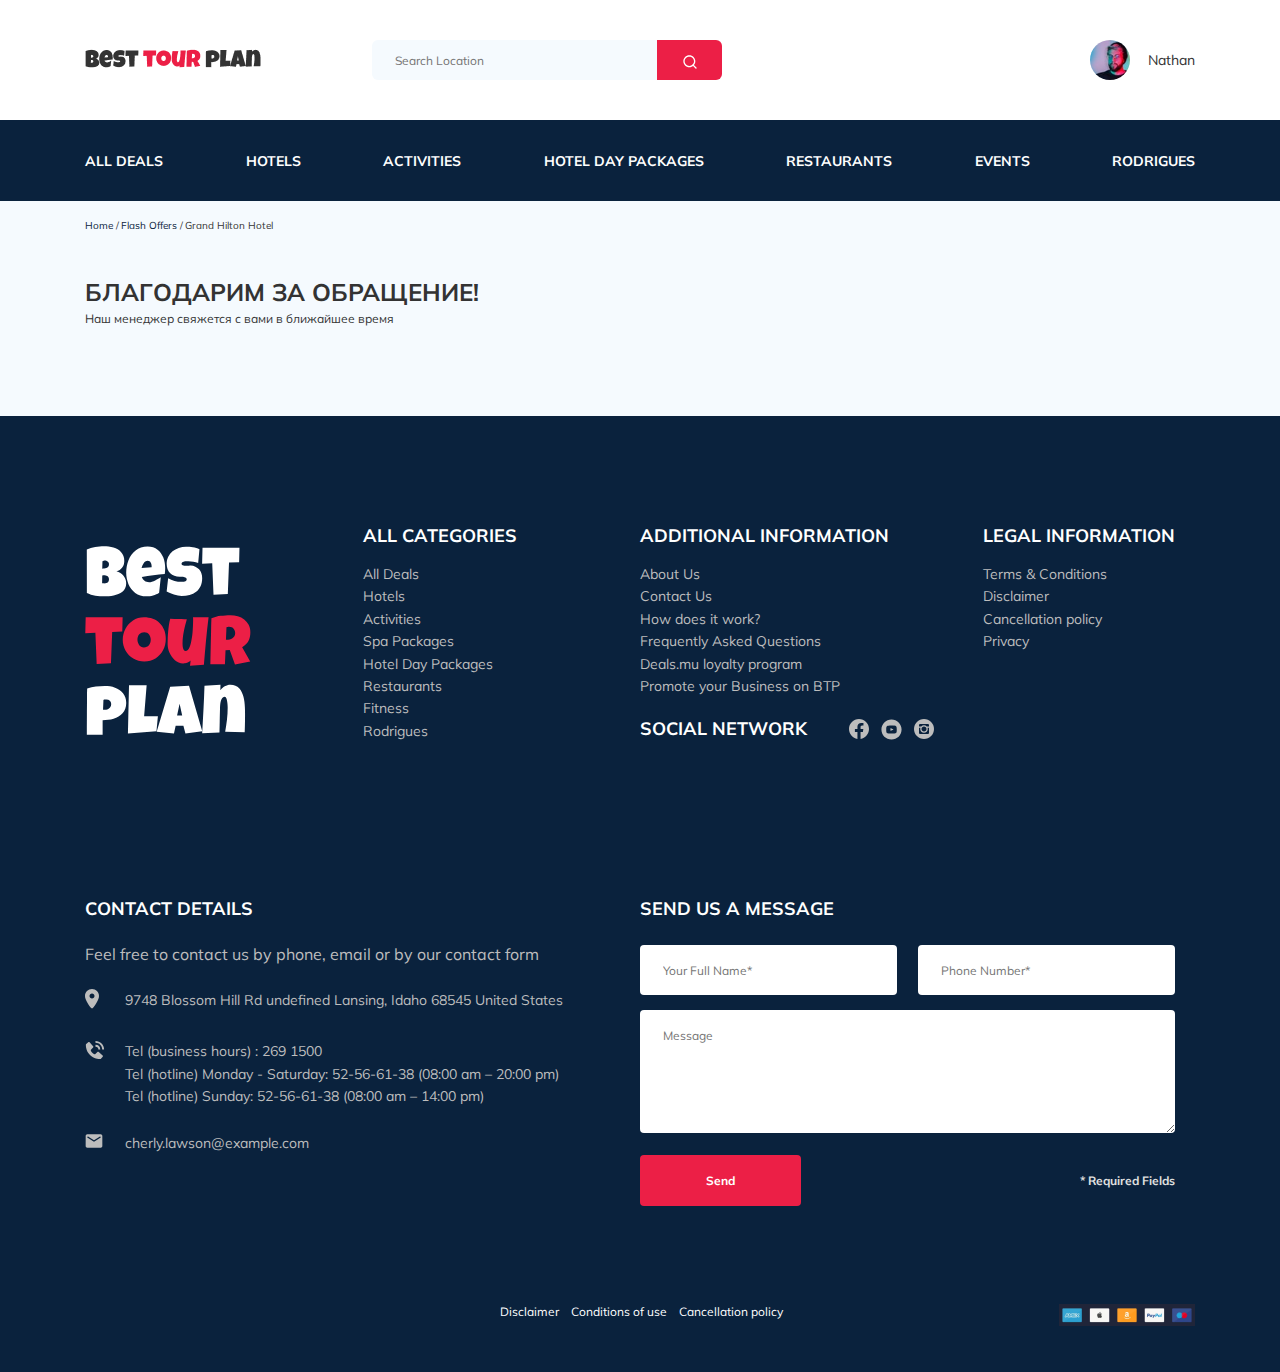
==== thanks.html @ 8c596fab "create: add phpmailer footer" ====
<!DOCTYPE html>
<html lang="en">
  <head>
    <meta charset="UTF-8" />
    <meta http-equiv="X-UA-Compatible" content="IE=edge" />
    <meta name="viewport" content="width=device-width, initial-scale=1.0" />
    <link rel="preconnect" href="https://fonts.googleapis.com" />
    <link rel="preconnect" href="https://fonts.gstatic.com" crossorigin />
    <link
      href="https://fonts.googleapis.com/css2?family=Luckiest+Guy&family=Mulish:wght@300;400;600;700&family=Nunito:wght@400;600;800&display=swap"
      rel="stylesheet"
    />
    <link rel="stylesheet" href="css/style.css" />
    <link rel="stylesheet" href="css/swiper-bundle.min.css" />

    <title>Best Tour Plan - Hotel Booking</title>
  </head>
  <body>
    <header class="navbar navbar--mobile--fixed">
      <div class="container">
        <div class="navbar-top">
          <a href="#" class="logo">
            <img src="img/logo.png" alt="Logo: Best Tour Plan" class="logo__image" />
          </a>

          <form action="#" class="search navbar__search navbar__search--mobile--hidden">
            <input type="text" class="search__input" placeholder="Search Location" />
            <button class="search__button">
              <img src="img/search.svg" alt="Icon: search" />
            </button>
          </form>
          <!-- /.search -->
          <a href="#" class="user navbar__user navbar__user--mobile--hidden">
            <img src="img/user.jpg" alt="User avatar" class="user__avatar" />
            <span class="user__name">Nathan</span>
          </a>
          <!-- /.user -->
          <button class="menu-button navbar-top__menu-button">
            <span class="menu-button__line"></span>
            <span class="menu-button__line"></span>
            <span class="menu-button__line"></span>
          </button>
        </div>
        <!-- /.navbar-top -->
      </div>
      <!-- /.container -->
      <nav class="navbar-bottom">
        <div class="container">
          <ul class="navbar__menu">
            <li class="navbar__menu-item navbar__menu-item--user navbar__menu-item--mobile--visible">
              <a href="#" class="user navbar__user navbar__user--mobile--visible">
                <img src="img/user.jpg" alt="User avatar" class="user__avatar" />
                <span class="user__name">Nathan</span>
              </a>
            </li>
            <!-- /.user -->
            <li class="navbar__menu-item navbar__menu-item--search navbar__menu-item--mobile--visible">
              <form action="#" class="search navbar__search navbar__search--mobile--visible">
                <input type="text" class="search__input" placeholder="Search Location" />
                <button class="search__button">
                  <img src="img/search.svg" alt="Icon: search" />
                </button>
              </form>
            </li>
            <!-- /.search -->
            <li class="navbar__menu-item">
              <a href="#" class="navbar__menu-link">All Deals</a>
            </li>
            <li class="navbar__menu-item">
              <a href="#" class="navbar__menu-link">Hotels</a>
            </li>
            <li class="navbar__menu-item">
              <a href="#" class="navbar__menu-link">Activities</a>
            </li>
            <li class="navbar__menu-item">
              <a href="#" class="navbar__menu-link">Hotel Day Packages</a>
            </li>
            <li class="navbar__menu-item">
              <a href="#" class="navbar__menu-link">Restaurants</a>
            </li>
            <li class="navbar__menu-item">
              <a href="#" class="navbar__menu-link">Events</a>
            </li>
            <li class="navbar__menu-item">
              <a href="#" class="navbar__menu-link">Rodrigues</a>
            </li>
          </ul>
          <!-- /.navbar__menu -->
        </div>
        <!-- /.container -->
      </nav>
      <!-- /.navbar-bottom -->
    </header>
    <!-- /.navbar -->
    <nav class="breadcrumb">
      <div class="container">
        <ul class="breadcrumb__list">
          <li class="breadcrumb__list-item">
            <a class="breadcrumb__list-link" href="#">Home</a>
          </li>
          <li class="breadcrumb__list-item">
            <a class="breadcrumb__list-link" href="#">Flash Offers</a>
          </li>
          <li class="breadcrumb__list-item">Grand Hilton Hotel</li>
        </ul>
        <!-- /.breadcrumbs__list -->
      </div>
      <!-- /.container -->
    </nav>
    <!-- /.breadcrumbs -->
    <section class="hotel">
      <div class="container">
        <div class="hotel-info">
          <div class="hotel-info__text">
            <div class="hotel-wrapper">
              <h1 class="hotel-name hotel-info__name">Благодарим за обращение!</h1>
            </div>
            <p class="hotel-description">Наш менеджер свяжется с вами в ближайшее время</p>
          </div>
          <!-- /.hotel-info__text -->
        </div>
        <!-- /.hotel-info -->
      </div>
      <!-- /.container -->
    </section>
    <!-- /.hotel -->
    <div class="footer">
      <div class="container">
        <div class="footer-wrapper">
          <img src="img/logo.svg" alt="Logo: Best Tour Plan" class="logo footer__logo" />
          <div class="footer__list footer__categories">
            <h3 class="footer__title">All categories</h3>
            <ul class="footer__ul">
              <li class="footer__item">
                <a href="#" class="footer__link">All Deals </a>
              </li>
              <li class="footer__item">
                <a href="#" class="footer__link">Hotels</a>
              </li>
              <li class="footer__item">
                <a href="#" class="footer__link">Activities</a>
              </li>
              <li class="footer__item">
                <a href="#" class="footer__link">Spa Packages </a>
              </li>
              <li class="footer__item">
                <a href="#" class="footer__link">Hotel Day Packages </a>
              </li>
              <li class="footer__item">
                <a href="#" class="footer__link">Restaurants</a>
              </li>
              <li class="footer__item">
                <a href="#" class="footer__link">Fitness</a>
              </li>
              <li class="footer__item">
                <a href="#" class="footer__link">Rodrigues</a>
              </li>
            </ul>
          </div>
          <!-- /.footer-list -->
          <div class="footer__list footer__additional">
            <h3 class="footer__title">Additional information</h3>
            <ul class="footer__ul">
              <li class="footer__item">
                <a href="#" class="footer__link">About Us </a>
              </li>
              <li class="footer__item">
                <a href="#" class="footer__link">Contact Us </a>
              </li>
              <li class="footer__item">
                <a href="#" class="footer__link">How does it work? </a>
              </li>
              <li class="footer__item">
                <a href="#" class="footer__link">Frequently Asked Questions </a>
              </li>
              <li class="footer__item">
                <a href="#" class="footer__link">Deals.mu loyalty program </a>
              </li>
              <li class="footer__item">
                <a href="#" class="footer__link">Promote your Business on BTP</a>
              </li>
            </ul>
          </div>
          <!-- /.footer-list -->
          <div class="footer__social-network">
            <h3 class="footer__title footer__title--social">Social Network</h3>
            <div class="footer__social-links">
              <a href="#" class="footer__link">
                <img src="img/fb.svg" alt="Icon: Facebook" />
              </a>
              <a href="#" class="footer__link">
                <img src="img/yt.svg" alt="Icon: Youtube" />
              </a>
              <a href="#" class="footer__link">
                <img src="img/inst.svg" alt="Icon: Instagram" />
              </a>
            </div>
            <!-- /.footer__social-links -->
          </div>
          <!-- /.footer__social-network -->
          <div class="footer__list footer__legal">
            <h3 class="footer__title">Legal information</h3>
            <ul class="footer__ul">
              <li class="footer__item">
                <a href="#" class="footer__link">Terms & Conditions </a>
              </li>
              <li class="footer__item">
                <a href="#" class="footer__link">Disclaimer </a>
              </li>
              <li class="footer__item">
                <a href="#" class="footer__link">Cancellation policy </a>
              </li>
              <li class="footer__item">
                <a href="#" class="footer__link">Privacy </a>
              </li>
            </ul>
          </div>
          <!-- /.footer-list -->
          <div class="footer__contact-details">
            <h3 class="footer__title footer__title--contact">Contact Details</h3>
            <p class="footer__text">Feel free to contact us by phone, email or by our contact form</p>
            <ul class="footer__ul">
              <li class="footer__item footer__item--contact">
                <div class="footer__icon-wrapper"><img class="footer__icon" src="img/gps.svg" alt="Icon: Map" /></div>
                9748 Blossom Hill Rd undefined Lansing, Idaho 68545 United States
              </li>
              <li class="footer__item footer__item--contact">
                <div class="footer__icon-wrapper">
                  <img class="footer__icon" src="img/phone.svg" alt="Icon: Phone-call" />
                </div>
                Tel (business hours) : 269 1500
                <br />
                Tel (hotline) Monday - Saturday: 52-56-61-38 (08:00 am – 20:00 pm) <br />
                Tel (hotline) Sunday: 52-56-61-38 (08:00 am – 14:00 pm)
              </li>
              <li class="footer__item footer__item--contact">
                <div class="footer__icon-wrapper"><img class="footer__icon" src="img/mail.svg" alt="Icon: Mail" /></div>
                cherly.lawson@example.com
              </li>
            </ul>
          </div>
          <!-- /.footer__contact-details -->
          <div class="footer__form">
            <h3 class="footer__title footer__title--form">Send us a message</h3>
            <form action="send.php" class="footer__form" method="post">
              <input type="text" class="footer__input" placeholder="Your Full Name*" name="name" />
              <input type="text" class="footer__input" placeholder="Phone Number*" name="phone" />
              <textarea class="footer__message" placeholder="Message" name="message"></textarea>
              <div class="footer__form-bottom">
                <button class="footer__button">Send</button>
                <span class="footer__info">* Required Fields</span>
              </div>
            </form>
          </div>
          <!-- /.footer-form -->
          <div class="footer__bottom">
            <ul class="footer__bottom-list">
              <li class="footer__bottom-item">
                <a href="#" class="footer__link">Disclaimer</a>
              </li>
              <li class="footer__bottom-item">
                <a href="#" class="footer__link">Conditions of use</a>
              </li>
              <li class="footer__bottom-item">
                <a href="#" class="footer__link">Cancellation policy</a>
              </li>
            </ul>
            <img src="img/payment.png" alt="Image: payment" class="footer__bottom-payment" />
          </div>
          <!-- /.footer-bottom -->
        </div>
        <!-- /.footer-wrapper -->
      </div>
      <!-- /.container -->
    </div>
    <!-- /.footer -->
    <script src="https://ajax.googleapis.com/ajax/libs/jquery/1.11.0/jquery.min.js"></script>
    <script src="js/parallax.min.js"></script>
    <script src="https://api-maps.yandex.ru/2.1/?apikey=4f8bc164-54df-453f-8f7f-7e397da20b80&lang=ru_RU"></script>
    <script src="js/swiper-bundle.min.js"></script>
    <script src="js/main.js"></script>
  </body>
</html>
---- css/style.css ----
* {
  box-sizing: border-box;
  margin: 0;
}

body {
  font-family: 'Mulish', sans-serif;
  font-weight: 400;
  background: #F5FAFE;
  color: #333;
}

img {
  max-width: 100%;
}

.container {
  max-width: 1110px;
  margin: auto;
}

/* Document
   ========================================================================== */
/**
 * 1. Correct the line height in all browsers.
 * 2. Prevent adjustments of font size after orientation changes in iOS.
 */
html {
  line-height: 1.15;
  /* 1 */
  -webkit-text-size-adjust: 100%;
  /* 2 */
}

/* Sections
   ========================================================================== */
/**
 * Remove the margin in all browsers.
 */
body {
  margin: 0;
}

/**
 * Render the `main` element consistently in IE.
 */
main {
  display: block;
}

/**
 * Correct the font size and margin on `h1` elements within `section` and
 * `article` contexts in Chrome, Firefox, and Safari.
 */
h1 {
  font-size: 2em;
  margin: 0.67em 0;
}

/* Grouping content
   ========================================================================== */
/**
 * 1. Add the correct box sizing in Firefox.
 * 2. Show the overflow in Edge and IE.
 */
hr {
  box-sizing: content-box;
  /* 1 */
  height: 0;
  /* 1 */
  overflow: visible;
  /* 2 */
}

/**
 * 1. Correct the inheritance and scaling of font size in all browsers.
 * 2. Correct the odd `em` font sizing in all browsers.
 */
pre {
  font-family: monospace, monospace;
  /* 1 */
  font-size: 1em;
  /* 2 */
}

/* Text-level semantics
   ========================================================================== */
/**
 * Remove the gray background on active links in IE 10.
 */
a {
  background-color: transparent;
}

/**
 * 1. Remove the bottom border in Chrome 57-
 * 2. Add the correct text decoration in Chrome, Edge, IE, Opera, and Safari.
 */
abbr[title] {
  border-bottom: none;
  /* 1 */
  text-decoration: underline;
  /* 2 */
  text-decoration: underline dotted;
  /* 2 */
}

/**
 * Add the correct font weight in Chrome, Edge, and Safari.
 */
b,
strong {
  font-weight: bolder;
}

/**
 * 1. Correct the inheritance and scaling of font size in all browsers.
 * 2. Correct the odd `em` font sizing in all browsers.
 */
code,
kbd,
samp {
  font-family: monospace, monospace;
  /* 1 */
  font-size: 1em;
  /* 2 */
}

/**
 * Add the correct font size in all browsers.
 */
small {
  font-size: 80%;
}

/**
 * Prevent `sub` and `sup` elements from affecting the line height in
 * all browsers.
 */
sub,
sup {
  font-size: 75%;
  line-height: 0;
  position: relative;
  vertical-align: baseline;
}

sub {
  bottom: -0.25em;
}

sup {
  top: -0.5em;
}

/* Embedded content
   ========================================================================== */
/**
 * Remove the border on images inside links in IE 10.
 */
img {
  border-style: none;
}

/* Forms
   ========================================================================== */
/**
 * 1. Change the font styles in all browsers.
 * 2. Remove the margin in Firefox and Safari.
 */
button,
input,
optgroup,
select,
textarea {
  font-family: inherit;
  /* 1 */
  font-size: 100%;
  /* 1 */
  line-height: 1.15;
  /* 1 */
  margin: 0;
  /* 2 */
}

/**
 * Show the overflow in IE.
 * 1. Show the overflow in Edge.
 */
button,
input {
  /* 1 */
  overflow: visible;
}

/**
 * Remove the inheritance of text transform in Edge, Firefox, and IE.
 * 1. Remove the inheritance of text transform in Firefox.
 */
button,
select {
  /* 1 */
  text-transform: none;
}

/**
 * Correct the inability to style clickable types in iOS and Safari.
 */
button,
[type="button"],
[type="reset"],
[type="submit"] {
  -webkit-appearance: button;
}

/**
 * Remove the inner border and padding in Firefox.
 */
button::-moz-focus-inner,
[type="button"]::-moz-focus-inner,
[type="reset"]::-moz-focus-inner,
[type="submit"]::-moz-focus-inner {
  border-style: none;
  padding: 0;
}

/**
 * Restore the focus styles unset by the previous rule.
 */
button:-moz-focusring,
[type="button"]:-moz-focusring,
[type="reset"]:-moz-focusring,
[type="submit"]:-moz-focusring {
  outline: 1px dotted ButtonText;
}

/**
 * Correct the padding in Firefox.
 */
fieldset {
  padding: 0.35em 0.75em 0.625em;
}

/**
 * 1. Correct the text wrapping in Edge and IE.
 * 2. Correct the color inheritance from `fieldset` elements in IE.
 * 3. Remove the padding so developers are not caught out when they zero out
 *    `fieldset` elements in all browsers.
 */
legend {
  box-sizing: border-box;
  /* 1 */
  color: inherit;
  /* 2 */
  display: table;
  /* 1 */
  max-width: 100%;
  /* 1 */
  padding: 0;
  /* 3 */
  white-space: normal;
  /* 1 */
}

/**
 * Add the correct vertical alignment in Chrome, Firefox, and Opera.
 */
progress {
  vertical-align: baseline;
}

/**
 * Remove the default vertical scrollbar in IE 10+.
 */
textarea {
  overflow: auto;
}

/**
 * 1. Add the correct box sizing in IE 10.
 * 2. Remove the padding in IE 10.
 */
[type="checkbox"],
[type="radio"] {
  box-sizing: border-box;
  /* 1 */
  padding: 0;
  /* 2 */
}

/**
 * Correct the cursor style of increment and decrement buttons in Chrome.
 */
[type="number"]::-webkit-inner-spin-button,
[type="number"]::-webkit-outer-spin-button {
  height: auto;
}

/**
 * 1. Correct the odd appearance in Chrome and Safari.
 * 2. Correct the outline style in Safari.
 */
[type="search"] {
  -webkit-appearance: textfield;
  /* 1 */
  outline-offset: -2px;
  /* 2 */
}

/**
 * Remove the inner padding in Chrome and Safari on macOS.
 */
[type="search"]::-webkit-search-decoration {
  -webkit-appearance: none;
}

/**
 * 1. Correct the inability to style clickable types in iOS and Safari.
 * 2. Change font properties to `inherit` in Safari.
 */
::-webkit-file-upload-button {
  -webkit-appearance: button;
  /* 1 */
  font: inherit;
  /* 2 */
}

/* Interactive
   ========================================================================== */
/*
 * Add the correct display in Edge, IE 10+, and Firefox.
 */
details {
  display: block;
}

/*
 * Add the correct display in all browsers.
 */
summary {
  display: list-item;
}

/* Misc
   ========================================================================== */
/**
 * Add the correct display in IE 10+.
 */
template {
  display: none;
}

/**
 * Add the correct display in IE 10.
 */
[hidden] {
  display: none;
}

/* Header
 @mixin ========================================================================= */
.navbar {
  background-color: #fff;
}

.navbar-top {
  display: flex;
  justify-content: space-between;
  align-items: center;
  padding-top: 40px;
  padding-bottom: 40px;
}

.navbar-top__menu-button {
  display: none;
}

.navbar__search {
  margin-right: auto;
  margin-left: 110px;
}

.navbar-bottom {
  background: #0A223D;
}

.navbar__menu {
  display: flex;
  justify-content: space-between;
  align-items: center;
  margin: 0;
  padding: 31px 0;
  color: #fff;
  list-style-type: none;
}

.navbar__menu-item--mobile--visible {
  display: none;
}

.navbar__menu-link {
  font-weight: bold;
  font-size: 14px;
  line-height: 18px;
  color: inherit;
  text-transform: uppercase;
  text-decoration: none;
}

.logo {
  width: 177px;
}

.search {
  display: flex;
  position: relative;
  height: 40px;
  overflow: hidden;
  border-radius: 6px;
}

.search__input {
  width: 350px;
  height: 100%;
  padding-left: 23px;
  padding-right: 75px;
  font-size: 12px;
  line-height: 15px;
  color: #333;
  border: none;
  background: #F5FAFE;
}

.search__button {
  position: absolute;
  top: 0;
  right: 0;
  width: 65px;
  height: 100%;
  padding-top: 8px;
  border: none;
  background: #EC1F46;
}

.user {
  display: flex;
  align-items: center;
  text-decoration: none;
}

.user__avatar {
  width: 40px;
  height: 40px;
  border-radius: 50%;
  object-fit: cover;
}

.user__name {
  margin-left: 18px;
  font-size: 14px;
  line-height: 18px;
  color: #333;
}

.breadcrumb {
  padding-top: 18px;
  padding-bottom: 18px;
}

.breadcrumb__list {
  display: flex;
  margin: 0;
  padding-left: 0;
  list-style: none;
}

.breadcrumb__list-item {
  font-size: 10px;
  line-height: 13px;
}

.breadcrumb__list-item:not(:last-child)::after {
  content: '/';
  margin-right: 2px;
}

.breadcrumb__list-link {
  color: #0A223D;
  text-decoration: none;
}

.hotel {
  padding-top: 23px;
  padding-bottom: 70px;
}

.hotel-grid {
  display: flex;
  justify-content: space-between;
}

.hotel-right {
  display: flex;
  flex-direction: column;
  justify-content: space-between;
}

.hotel-name {
  margin: 0;
  font-weight: bold;
  font-size: 24px;
  line-height: 30px;
  color: #333;
  text-transform: uppercase;
}

.hotel-info {
  display: flex;
  align-items: center;
  justify-content: space-between;
  margin-bottom: 20px;
}

.hotel-info__offer {
  margin-top: 4px;
}

.hotel-info__name {
  margin-top: 4px;
  margin-right: 14px;
}

.hotel-description {
  margin: 0;
  margin-top: 4px;
  font-size: 12px;
  line-height: 15px;
  color: #333;
}

.hotel-wrapper {
  display: flex;
  flex-wrap: wrap;
  align-items: center;
}

.hotel-slider {
  max-width: 728px;
  height: 450px;
  margin-left: 0 !important;
}

.hotel-slider__image {
  width: 100%;
  height: 100%;
  object-fit: cover;
}

.hotel-slider__item {
  width: 100%;
  height: 100%;
  position: relative;
  border-radius: 8px;
  overflow: hidden;
}

.hotel-slider__item::after {
  content: '';
  width: 100%;
  height: 100%;
  position: absolute;
  top: 0;
  bottom: 0;
  left: 0;
  right: 0;
  z-index: 10;
  background: linear-gradient(180deg, rgba(0, 122, 223, 0.48) 0%, rgba(255, 255, 255, 0.128) 100%);
}

.hotel-slider__button {
  height: 30px;
  width: 30px;
  position: absolute;
  z-index: 100;
  top: 50%;
  transform: translateY(-50%);
  background-color: transparent;
  background-repeat: no-repeat;
  background-position: center;
  background-size: 10px;
  border: none;
  cursor: pointer;
}

.hotel-slider__button--prev {
  left: 18px;
  background-image: url(../img/arrow-prev.svg);
}

.hotel-slider__button--next {
  right: 18px;
  background-image: url(../img/arrow-next.svg);
}

.hotel__stars {
  flex-basis: 100%;
}

.offer {
  padding: 4px 9px;
  font-weight: 600;
  font-size: 10px;
  line-height: 13px;
  color: #fff;
  border-radius: 3px;
  background-color: #EC1F46;
}

.rating {
  display: flex;
  flex-wrap: wrap;
  justify-content: center;
  align-items: center;
  padding: 10px 6px 6px 6px;
  max-width: 65px;
  min-height: 45px;
  color: #fff;
  background: #EC1F46;
  border-radius: 4px;
}

.rating__text {
  font-weight: 600;
  font-size: 8px;
  line-height: 10px;
}

.rating__counter {
  font-weight: bold;
  font-size: 14px;
  line-height: 18px;
}

.rating__counter-max {
  font-size: 10px;
}

.swiper-slide {
  -webkit-transform: translate3d(0, 0, 0);
}

.booking {
  width: 350px;
  min-height: 210;
  padding: 26px 28px;
  font-family: 'Nunito', sans-serif;
  color: #fff;
  background: #0A223D;
  border-radius: 8px;
}

.booking__info {
  display: flex;
  justify-content: space-between;
  margin-bottom: 9px;
}

.booking__price {
  max-width: 86px;
  display: flex;
  flex-direction: column;
}

.booking__start {
  font-size: 10px;
  line-height: 14px;
}

.booking__pricetag {
  font-weight: 800;
  font-size: 24px;
  line-height: 33px;
}

.booking__per-room {
  font-size: 12px;
  line-height: 16px;
}

.booking__room {
  margin-top: 4px;
}

.booking__text {
  min-width: 80px;
  display: flex;
  justify-content: space-between;
  align-items: center;
  margin-bottom: 8px;
  font-size: 12px;
  line-height: 16px;
}

.booking__call-center {
  display: flex;
  justify-content: space-between;
  align-items: center;
  margin-bottom: 17px;
  font-weight: 600;
  font-size: 18px;
  line-height: 25px;
}

.booking__number {
  display: flex;
  text-decoration: none;
  color: inherit;
}

.booking__num {
  margin-left: 8px;
}

.booking__button {
  font-weight: 600;
  font-size: 14px;
  line-height: 19px;
  color: #fff;
  background-color: #EC1F46;
  border: none;
  border-radius: 4px;
  cursor: pointer;
  width: 100%;
  min-height: 45px;
}

.map {
  width: 350px;
  height: 213px;
  overflow: hidden;
  border-radius: 10px;
}

.packages {
  padding: 40px 0 70px;
}

.packages__title {
  margin-bottom: 65px;
  font-weight: bold;
  font-size: 36px;
  line-height: 45px;
  text-align: center;
  text-transform: uppercase;
}

.packages-wrapper {
  display: grid;
  grid-auto-rows: 500px;
  grid-template: 500px/repeat(3, 1fr);
  grid-template-areas: "card-1 card-1 card-2" "card-3 card-4 card-5";
  gap: 30px;
}

.packages-card {
  position: relative;
  display: grid;
  grid-template: 250px 250px / 350px;
  border-radius: 8px;
  overflow: hidden;
  background-color: #0A223D;
  color: #fff;
}

.packages-card--active {
  display: grid;
  grid-template: 500px / 365px 365px;
}

.packages__offer {
  position: absolute;
  padding: 4px 9px;
  top: 26px;
  left: 0;
  font-weight: 600;
  font-size: 8px;
  line-height: 10px;
  color: #fff;
  border-radius: 0px 4px 4px 0px;
  background-color: #EC1F46;
}

.packages__offer--active {
  padding: 8px 12px;
  font-weight: 600;
  font-size: 12px;
  line-height: 15px;
}

.packages__image {
  width: 100%;
  height: 250px;
  object-fit: cover;
}

.packages__image--active {
  height: 500px;
}

.packages-info {
  display: flex;
  flex-direction: column;
  align-items: space-between;
  padding: 30px 21px 30px 32px;
  height: 250px;
  width: 100%;
}

.packages-info--active {
  height: 500px;
  width: 100%;
  padding: 46px 21px 30px 43px;
}

.packages__name {
  margin-bottom: 23px;
  font-weight: bold;
  font-size: 18px;
  line-height: 23px;
}

.packages__name--active {
  margin-bottom: 27px;
}

.packages__text {
  display: none;
  margin-bottom: 45px;
  font-weight: normal;
  font-size: 14px;
  line-height: 160.6%;
}

.packages__text--active {
  display: block;
}

.packages-stars {
  display: flex;
  justify-content: space-between;
  width: 48px;
  display: none;
  margin-bottom: 5px;
}

.packages-stars__active {
  display: flex;
}

.packages-room {
  margin-top: auto;
  margin-bottom: 24px;
}

.packages-room--active {
  margin-bottom: 37px;
}

.packages-room__item {
  display: flex;
  align-items: center;
  margin-bottom: 11px;
}

.packages-room__item:last-child {
  margin-bottom: 0;
}

.packages__icon {
  margin-right: 14px;
  width: 14px;
  height: 14px;
}

.packages__description {
  font-weight: normal;
  font-size: 12px;
  line-height: 15px;
}

.packages-bottom {
  height: 58px;
  display: flex;
  justify-content: space-between;
}

.packages-price {
  max-width: 100px;
}

.packages-price__old {
  display: block;
  margin-bottom: 5px;
  font-weight: normal;
  font-size: 14px;
  line-height: 18px;
  text-decoration-line: line-through;
}

.packages-price__sell {
  font-weight: bold;
  font-size: 24px;
  line-height: 30px;
}

.packages__button {
  font-weight: 600;
  font-size: 14px;
  line-height: 19px;
  color: #fff;
  background-color: #EC1F46;
  border: none;
  border-radius: 4px;
  cursor: pointer;
  padding: 10px 27px;
  height: 40px;
  align-self: flex-end;
}

.card-1 {
  grid-area: card-1;
}

.card-2 {
  grid-area: card-2;
}

.card-3 {
  grid-area: card-3;
}

.card-4 {
  grid-area: card-4;
}

.card-5 {
  grid-area: card-5;
}

.newsletter {
  position: relative;
  padding: 98px 0 87px 0;
  background-repeat: no-repeat;
  background-size: cover;
  background-position: center;
}

.newsletter:before {
  height: 100%;
  width: 100%;
  position: absolute;
  content: '';
  top: 0;
  bottom: 0;
  left: 0;
  right: 0;
  background-color: rgba(10, 34, 61, 0.8);
}

.newsletter-wrapper {
  position: relative;
  display: flex;
  justify-content: space-between;
  align-items: center;
  max-width: 731px;
  margin: auto;
}

.newsletter-title {
  font-weight: 300;
  font-size: 24px;
  line-height: 30px;
  color: #fff;
}

.newsletter-title__strong {
  display: block;
  font-weight: 600;
  font-size: 36px;
  line-height: 45px;
  text-transform: uppercase;
  color: #fff;
}

.subscribe {
  position: relative;
  width: 350px;
  height: 55px;
  overflow: hidden;
  border-radius: 4px;
}

.subscribe__input {
  position: absolute;
  padding-left: 33px;
  padding-right: 70px;
  width: 100%;
  height: 100%;
  color: #BDBDBD;
  border: none;
}

.subscribe__button {
  position: absolute;
  top: 0;
  right: 0;
  min-width: 65px;
  height: 100%;
  border: none;
  font-weight: bold;
  font-size: 12px;
  line-height: 15px;
  color: #fff;
  background-color: #EC1F46;
}

.parallax-bg {
  width: 100%;
  height: 260px;
}

.reviews {
  padding: 40px 0 70px 0;
}

.reviews__title {
  margin: auto;
  margin-bottom: 70px;
  font-weight: bold;
  font-size: 36px;
  line-height: 45px;
  text-align: center;
  text-transform: uppercase;
  color: #333;
}

.reviews-slider__item {
  max-width: 730px;
  position: relative;
  margin: 45px auto 0;
  padding: 0 97px 30px 97px;
  display: flex;
  flex-direction: column;
  align-items: center;
  background-color: #fff;
  border-radius: 8px;
}

.reviews-slider__item:before {
  content: '';
  width: 70px;
  height: 48px;
  position: absolute;
  top: 12px;
  left: 62px;
  z-index: 100;
  background-image: url(../img/quote-left.svg);
  background-repeat: no-repeat;
}

.reviews-slider__item:after {
  content: '';
  width: 70px;
  height: 48px;
  position: absolute;
  top: 118px;
  right: 62px;
  z-index: 100;
  background-image: url(../img/quote-right.svg);
  background-repeat: no-repeat;
}

.reviews-slider__profile {
  display: flex;
  flex-direction: column;
  align-items: center;
  margin-top: -45px;
  margin-bottom: 32px;
}

.reviews-slider__avatar {
  width: 90px;
  height: 90px;
  margin-bottom: 8px;
  border-radius: 50%;
  object-fit: cover;
}

.reviews-slider__username {
  margin-bottom: 10px;
  font-weight: bold;
  font-size: 12px;
  line-height: 15px;
  color: #EC1F46;
}

.reviews-slider__date {
  margin-bottom: 4px;
  font-weight: normal;
  font-size: 10px;
  line-height: 13px;
}

.reviews-slider__stars {
  display: flex;
  justify-content: space-between;
  width: 48px;
}

.reviews-slider__text {
  margin: auto;
  max-width: 537px;
  font-weight: normal;
  font-size: 12px;
  line-height: 160%;
  text-align: justify;
}

.reviews-slider__button {
  width: 30px;
  height: 30px;
  position: absolute;
  top: 50%;
  transform: translateY(-50%);
  z-index: 99;
  background-color: transparent;
  background-position: center;
  background-repeat: no-repeat;
  border: none;
  cursor: pointer;
}

.reviews-slider__button--prev {
  background-image: url(../img/reviews-prev.svg);
  left: 0;
}

.reviews-slider__button--next {
  background-image: url(../img/reviews-next.svg);
  right: 0;
}

.activities {
  padding: 60px 0 98px 0;
}

.activities__title {
  margin-bottom: 57px;
  font-weight: bold;
  font-size: 24px;
  line-height: 30px;
  text-transform: uppercase;
  color: #333;
}

.activities-wrapper {
  display: flex;
  justify-content: space-between;
}

.card {
  position: relative;
  width: 255px;
  height: 255px;
  padding: 24px 26px;
  display: flex;
  flex-direction: column;
  align-items: flex-start;
  border-radius: 6px;
  overflow: hidden;
}

.card__image {
  position: absolute;
  top: 0;
  bottom: 0;
  left: 0;
  right: 0;
  z-index: -2;
  width: 100%;
  height: 100%;
  object-fit: cover;
}

.card:before {
  content: '';
  position: absolute;
  top: 0;
  bottom: 0;
  left: 0;
  right: 0;
  z-index: -1;
  background: linear-gradient(179.83deg, rgba(196, 196, 196, 0) 35.34%, #0A223D 99.85%);
}

.card__title {
  margin-top: auto;
  margin-bottom: 18px;
  font-weight: bold;
  font-size: 16px;
  line-height: 20px;
  color: #fff;
}

.card__button {
  font-weight: 600;
  font-size: 14px;
  line-height: 19px;
  color: #fff;
  background-color: #EC1F46;
  border: none;
  border-radius: 4px;
  cursor: pointer;
  padding: 7px 22px;
  font-size: 12px;
  line-height: 16px;
}

.footer {
  padding: 108px 0 46px 0;
  background: #0A223D;
  color: #fff;
}

.footer-wrapper {
  display: grid;
  grid-template-columns: repeat(4, 1fr);
  grid-auto-rows: minmax(40px, min-content);
  grid-gap: 20px;
  align-items: start;
}

.footer__logo {
  grid-row: 1 / 3;
  width: 166px;
  align-self: stretch;
}

.footer__categories {
  grid-row: 1 / 4;
}

.footer__social-network {
  display: flex;
  align-items: center;
  grid-row: 2 / 4;
  grid-column: span 2;
}

.footer__social-links {
  width: 85px;
  height: 20px;
  display: flex;
  justify-content: space-between;
}

.footer__legal {
  justify-self: end;
}

.footer__contact-details {
  grid-row: 5;
  grid-column: span 2;
}

.footer__form {
  grid-row: 5;
  grid-column: span 2;
  display: flex;
  justify-content: space-between;
  justify-self: end;
  align-items: start;
  flex-wrap: wrap;
  max-width: 539px;
}

.footer__form-bottom {
  display: flex;
  justify-content: space-between;
  align-items: center;
  height: 100%;
  width: 100%;
}

.footer__input {
  height: 50px;
  flex-basis: 48%;
  margin-bottom: 15px;
  padding: 0 23px;
  font-size: 12px;
  line-height: 15px;
  color: #BDBDBD;
  border: none;
  border-radius: 4px;
  background-color: #fff;
}

.footer__message {
  flex-basis: 100%;
  height: 123px;
  padding: 18px 23px;
  margin-bottom: 22px;
  font-size: 12px;
  line-height: 15px;
  color: #BDBDBD;
  border-radius: 4px;
  border: none;
}

.footer__button {
  font-weight: 600;
  font-size: 14px;
  line-height: 19px;
  color: #fff;
  background-color: #EC1F46;
  border: none;
  border-radius: 4px;
  cursor: pointer;
  padding: 18px 66px;
  font-weight: bold;
  font-size: 12px;
  line-height: 15px;
}

.footer__info {
  font-weight: bold;
  font-size: 12px;
  line-height: 15px;
  color: #e0e0e0;
}

.footer__bottom {
  display: grid;
  grid-template-columns: repeat(5, 1fr);
  grid-row: 7;
  grid-column: 2 / 6;
  align-self: end;
}

.footer__bottom-list {
  display: flex;
  justify-content: space-between;
  grid-column: 2 / 4;
  width: 283px;
  margin: 0;
  padding: 0;
  list-style: none;
  font-size: 12px;
  line-height: 15px;
}

.footer__bottom-payment {
  grid-column: 7;
}

.footer__ul {
  padding: 0;
  margin: 0;
  list-style: none;
}

.footer__title {
  margin-bottom: 16px;
  font-weight: bold;
  font-size: 18px;
  line-height: 23px;
  color: #fff;
  text-transform: uppercase;
}

.footer__title--social {
  margin-bottom: 0;
  margin-right: 42px;
}

.footer__title--contact {
  margin-bottom: 25px;
}

.footer__title--form {
  margin-bottom: 25px;
}

.footer__item {
  display: flex;
  align-items: flex-start;
  font-size: 14px;
  line-height: 1.6;
  color: #BDBDBD;
}

.footer__item--contact {
  margin-bottom: 25px;
}

.footer__icon-wrapper {
  min-width: 40px;
}

.footer__text {
  color: #BDBDBD;
  margin-bottom: 25px;
}

.footer__link {
  text-decoration: none;
  color: inherit;
}

/* Media
 @mixin ======================================================================== */
@media (max-width: 1200px) {
  .container {
    max-width: 960px;
  }
  .hotel-slider {
    width: 590px;
  }
  .card {
    width: 230px;
  }
  .packages-card {
    grid-template: 250px 250px / 300px;
  }
  .packages-card--active {
    grid-template: 500px / 300px 330px;
  }
  .packages-info {
    padding: 30px 20px;
  }
}

@media (max-width: 992px) {
  .container,
  .newsletter-wrapper {
    max-width: 700px;
  }
  .navbar-top {
    padding: 30px 0;
  }
  .navbar__menu {
    padding: 22px 0;
  }
  .navbar__menu-link {
    font-size: 12px;
    line-height: 15px;
  }
  .navbar__search {
    margin-left: auto;
  }
  .navbar__input {
    max-width: 340px;
  }
  .logo {
    width: 132px;
  }
  .hotel {
    padding-bottom: 60px;
  }
  .hotel-grid {
    flex-direction: column;
  }
  .hotel-slider {
    width: 100%;
    margin-bottom: 30px;
  }
  .hotel-right {
    flex-direction: row;
  }
  .hotel .booking {
    width: 340px;
  }
  .hotel .map {
    width: 340px;
  }
  .activities {
    padding-bottom: 70px;
  }
  .activities-wrapper {
    flex-wrap: wrap;
  }
  .card {
    width: 339px;
    margin-bottom: 20px;
  }
  .card:nth-last-child(-n+2) {
    margin-bottom: 0;
  }
  .packages {
    padding: 40px 0 50px;
  }
  .packages__title {
    margin-bottom: 56px;
  }
  .packages-wrapper {
    grid-template: repeat(3, 1fr)/repeat(2, 1fr);
    grid-template-areas: "card-1 card-1" "card-2 card-3" "card-4 card-5";
    gap: 20px;
  }
  .packages-card {
    grid-template: 250px 250px / 340px;
  }
  .packages-card--active {
    grid-template: 500px / 340px 360px;
  }
  .packages-info {
    padding: 30px 20px;
  }
  .footer-wrapper {
    grid-template-columns: repeat(6, 1fr);
    row-gap: 50px;
  }
  .footer__logo {
    grid-column: span 2;
    grid-row: 1 / 2;
  }
  .footer__social-network {
    grid-column: span 4;
    grid-row: 1;
    align-self: center;
  }
  .footer__categories {
    grid-column: span 2;
    grid-row: 2;
  }
  .footer__additional {
    grid-column: span 2;
    grid-row: 2;
  }
  .footer__legal {
    grid-column: span 2;
    grid-row: 2;
  }
  .footer__contact-details {
    grid-column: span 3;
    grid-row: 3;
  }
  .footer__form {
    grid-column: span 3;
    grid-row: 3;
  }
  .footer__input {
    flex-basis: 100%;
  }
  .footer__bottom {
    display: grid;
    grid-row: 4;
    grid-column: 1 / 7;
  }
  .footer__bottom-list {
    grid-column: span 3;
  }
  .footer-payment {
    grid-column: 6;
  }
}

@media (max-width: 768px) {
  body {
    padding-top: 78px;
  }
  .container {
    max-width: 576px;
    width: 92%;
  }
  .navbar--mobile--fixed {
    position: fixed;
    left: 0;
    top: 0;
    right: 0;
    z-index: 99;
  }
  .navbar__user--mobile--hidden, .navbar__search--mobile--hidden {
    display: none;
  }
  .navbar__user--mobile--visible, .navbar__search--mobile--visible {
    display: flex;
  }
  .navbar__user--mobile--visible {
    flex-direction: column;
    justify-content: center;
  }
  .navbar-bottom {
    display: none;
    position: fixed;
    top: 78px;
    left: 0;
    right: 0;
    bottom: 0;
  }
  .navbar-bottom--visible {
    display: block;
  }
  .navbar__menu {
    padding-top: 31px;
    flex-direction: column;
  }
  .navbar__menu-item {
    margin-bottom: 20px;
  }
  .navbar__menu-item--mobile--visible {
    display: block;
  }
  .navbar__menu-item--user {
    margin-bottom: 27px;
  }
  .navbar__menu-item--search {
    margin-bottom: 39px;
  }
  .user__avatar {
    margin-bottom: 10px;
  }
  .user__name {
    margin-left: 0;
    color: #fff;
  }
  .menu-button {
    display: flex;
    flex-direction: column;
    align-items: center;
    justify-content: space-between;
    width: 16px;
    height: 11px;
    padding: 0;
    border: none;
    background-color: #fff;
    cursor: pointer;
  }
  .menu-button__line {
    width: 16px;
    height: 1px;
    background-color: #333;
  }
  .hotel {
    padding-bottom: 40px;
  }
  .hotel-name {
    flex-basis: 100%;
  }
  .hotel-info__text {
    width: 100%;
  }
  .hotel-info__name {
    margin-top: 10px;
    margin-right: 0;
  }
  .hotel-info__rating {
    display: none;
  }
  .hotel-info__offer {
    order: -1;
    margin-right: 260px;
  }
  .hotel-right {
    flex-direction: column !important;
    min-height: 450px;
  }
  .hotel-slider {
    height: 350px;
  }
  .stars {
    flex-basis: auto;
  }
  .booking {
    width: 100% !important;
  }
  .map {
    width: 100% !important;
  }
  .newsletter {
    padding: 76px 0 83px;
    height: 320px;
  }
  .newsletter-wrapper {
    flex-direction: column;
    align-items: flex-start;
    max-width: 576px;
    width: 92%;
  }
  .newsletter__title {
    margin-bottom: 37px;
  }
  .reviews {
    padding-bottom: 60px;
  }
  .reviews__title {
    margin-bottom: 50px;
    font-size: 30px;
    line-height: 38px;
  }
  .reviews-slider__item {
    padding: 0 62px 30px 62px;
  }
  .card {
    flex-basis: 48%;
  }
  .packages__title {
    margin-bottom: 40px;
    font-size: 30px;
    line-height: 38px;
  }
  .packages-card {
    grid-template: 250px 250px / 278px;
  }
  .packages-card--active {
    grid-template: 500px / 278px 298px;
  }
  .packages-info {
    padding: 30px 20px;
  }
  .packages__text--active {
    margin-bottom: 35px;
  }
  .footer {
    padding: 73px 0 33px 0;
  }
  .footer__logo {
    width: 103px;
    height: 110px;
  }
  .footer__contact-details {
    grid-column: span 6;
  }
  .footer__form {
    grid-column: span 6;
    grid-row: 4;
    justify-self: start;
  }
  .footer__input {
    flex-basis: 49%;
  }
  .footer__bottom {
    display: grid;
    grid-row: 5;
    grid-column: 1 / 7;
  }
  .footer__bottom-list {
    grid-column: span 3;
  }
  .footer-payment {
    grid-column: 6;
  }
}

@media (max-width: 620px) {
  .packages {
    padding-bottom: 40px;
  }
  .packages__title {
    font-size: 18px;
    line-height: 23px;
    margin-bottom: 30px;
  }
  .packages-wrapper {
    gap: 15px;
  }
  .packages-card {
    grid-template: 250px 250px/minmax(240px, 278px);
  }
  .packages-card--active {
    grid-template: 500px/minmax(240px, 278px) minmax(255px, 293px);
  }
  .packages__image--active {
    width: 100%;
  }
  .packages__image--active {
    max-width: 100%;
  }
  .packages__name {
    margin-bottom: 20px;
    font-size: 16px;
    line-height: 20px;
  }
  .packages__text {
    margin-bottom: 25px;
    font-size: 12px;
    line-height: 1.6;
  }
  .packages-price {
    margin-bottom: 14px;
  }
  .packages-price__old {
    font-size: 12px;
    line-height: 1.6;
  }
  .packages-price__sell {
    font-size: 20px;
    line-height: 1.6;
  }
  .packages__button {
    font-size: 12px;
    line-height: 16px;
  }
}

@media (max-width: 576px) {
  .navbar-top {
    padding: 28px 0;
  }
  .logo {
    width: 99px;
  }
  .hotel-slider {
    height: 250px;
    margin-bottom: 20px !important;
  }
  .hotel-right {
    min-height: 440px;
  }
  .newsletter {
    padding: 76px 0 83px 0;
  }
  .newsletter-title {
    font-size: 20px;
    line-height: 25px;
  }
  .newsletter-title__strong {
    margin-top: 5px;
    font-size: 30px;
    line-height: 38px;
  }
  .subscribe__input {
    padding-left: 20px;
  }
  .reviews {
    padding-bottom: 50px;
  }
  .reviews__title {
    margin-bottom: 42px;
    font-size: 18px;
    line-height: 23px;
  }
  .reviews-slider__item {
    padding: 0 31px 36px 31px;
  }
  .reviews-slider__item:before {
    left: 31px;
  }
  .reviews-slider__item:after {
    right: 31px;
  }
  .reviews-slider__button {
    top: 45px;
  }
  .activities {
    padding: 40px 0 60px;
  }
  .activities__title {
    margin-bottom: 32px;
  }
  .card {
    flex-basis: 100%;
  }
  .card:nth-last-child(2) {
    margin-bottom: 20px;
  }
  .packages-wrapper {
    grid-template: auto / 1fr;
    grid-template-areas: "card-1" "card-2" "card-3" "card-4" "card-5";
    gap: 20px;
  }
  .packages-card {
    grid-template: 250px 250px / 1fr;
  }
  .packages-card--active {
    grid-template: 350px auto / 1fr;
  }
  .packages__image--active {
    height: 350px;
  }
  .packages-info--active {
    height: auto;
    max-height: 700px;
  }
  .footer {
    padding: 69px 0 21px 0;
  }
  .footer-wrapper {
    grid-template-columns: 1fr;
    row-gap: 30px;
  }
  .footer__logo {
    width: 104px;
    height: 120px;
    grid-column: 1;
    grid-row: 1;
  }
  .footer__social-network {
    grid-column: 1;
    grid-row: 2;
    flex-direction: column;
    align-items: start;
  }
  .footer__title--social {
    margin-bottom: 20px;
  }
  .footer__categories {
    grid-column: 1;
    grid-row: 3;
  }
  .footer__additional {
    grid-column: 1;
    grid-row: 4;
  }
  .footer__legal {
    grid-column: 1;
    grid-row: 5;
    justify-self: start;
  }
  .footer__contact-details {
    grid-column: 1;
    grid-row: 6;
  }
  .footer__form {
    grid-column: 1;
    grid-row: 7;
    justify-self: start;
  }
  .footer__form-bottom {
    flex-direction: column;
    width: auto;
    align-items: start;
  }
  .footer__info {
    order: -1;
    margin-bottom: 15px;
  }
  .footer__input {
    flex-basis: 100%;
  }
  .footer__message {
    margin-bottom: 15px;
  }
  .footer__bottom {
    grid-column: 1;
    grid-row: 8;
    grid-template-columns: 1fr;
    row-gap: 10px;
  }
  .footer__bottom-list {
    grid-column: 1;
    grid-row: 1;
  }
  .footer__bottom-payment {
    grid-column: 1;
    grid-row: 2;
  }
}

@media (max-width: 460px) {
  .hotel {
    padding-top: 5px;
  }
  .hotel-info__offer {
    order: -1;
    margin-right: 140px;
  }
  .hotel-description {
    max-width: 280px;
  }
  .hotel-slider {
    height: 180px;
  }
  .subscribe {
    width: 100%;
    max-width: 350px;
  }
  .reviews__title {
    max-width: 245px;
    margin-bottom: 42px;
    font-size: 18px;
    line-height: 23px;
  }
  .reviews-slider__item:before {
    left: 20px;
  }
  .reviews-slider__item:after {
    right: 20px;
  }
  .reviews-slider__button--prev {
    left: 34px;
  }
  .reviews-slider__button--next {
    right: 34px;
  }
}
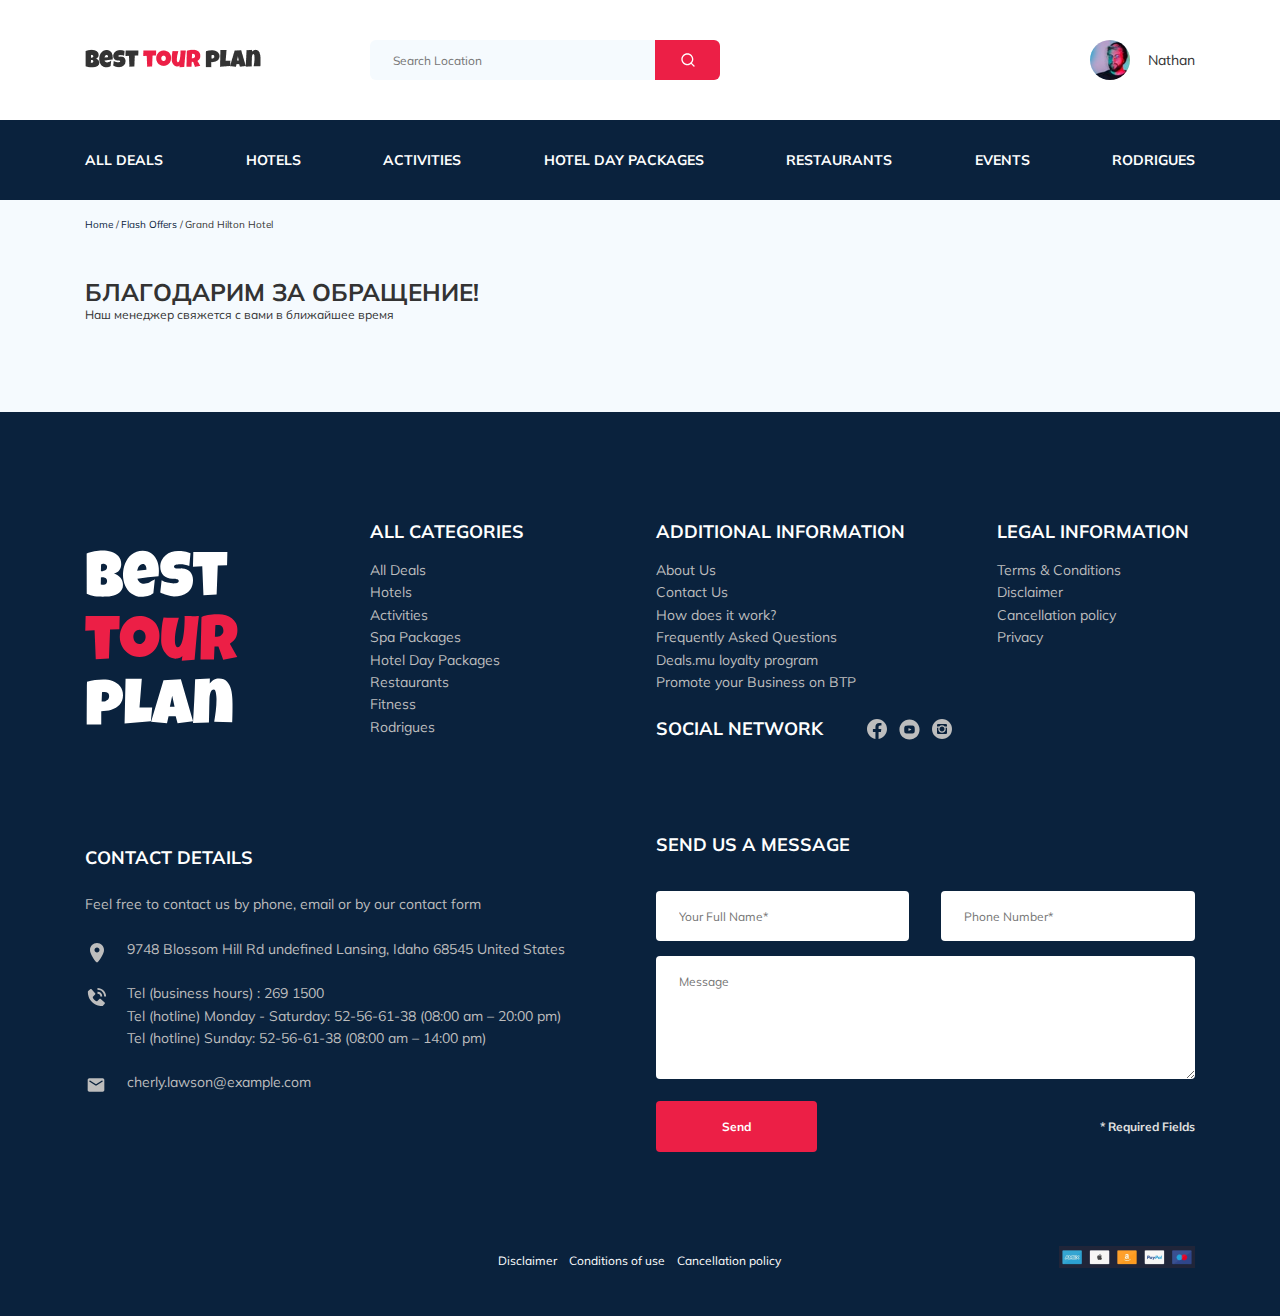
==== commit 1ae7a532: "fix: optimization" ====
--- a/thanks.html
+++ b/thanks.html
@@ -19,7 +19,7 @@
     <header class="navbar navbar--mobile--fixed">
       <div class="container">
         <div class="navbar-top">
-          <a href="#" class="logo">
+          <a href="index.html" class="logo">
             <img src="img/logo.png" alt="Logo: Best Tour Plan" class="logo__image" />
           </a>
 
@@ -56,7 +56,7 @@
             <!-- /.user -->
             <li class="navbar__menu-item navbar__menu-item--search navbar__menu-item--mobile--visible">
               <form action="#" class="search navbar__search navbar__search--mobile--visible">
-                <input type="text" class="search__input" placeholder="Search Location" />
+                <input type="text" class="search__input search__input" placeholder="Search Location" />
                 <button class="search__button">
                   <img src="img/search.svg" alt="Icon: search" />
                 </button>
@@ -127,7 +127,9 @@
     <div class="footer">
       <div class="container">
         <div class="footer-wrapper">
-          <img src="img/logo.svg" alt="Logo: Best Tour Plan" class="logo footer__logo" />
+          <a href="index.html" class="logo footer__logo"
+            ><img src="img/logo.svg" class="footer__logo-image" alt="Logo: Best Tour Plan" />
+          </a>
           <div class="footer__list footer__categories">
             <h3 class="footer__title">All categories</h3>
             <ul class="footer__ul">
@@ -218,36 +220,52 @@
           <!-- /.footer-list -->
           <div class="footer__contact-details">
             <h3 class="footer__title footer__title--contact">Contact Details</h3>
-            <p class="footer__text">Feel free to contact us by phone, email or by our contact form</p>
-            <ul class="footer__ul">
-              <li class="footer__item footer__item--contact">
-                <div class="footer__icon-wrapper"><img class="footer__icon" src="img/gps.svg" alt="Icon: Map" /></div>
+            <p class="footer__text">
+              Feel free to contact us by phone, email or <br class="wrap" />by our contact form
+            </p>
+            <ul class="footer__ul footer__ul-contact">
+              <li class="footer__item footer__item--contact footer__item--gps">
+                <div class="footer__icon-wrapper">
+                  <img class="footer__icon footer__icon--gps" src="img/gps.svg" alt="Icon: Map" />
+                </div>
                 9748 Blossom Hill Rd undefined Lansing, Idaho 68545 United States
               </li>
-              <li class="footer__item footer__item--contact">
+              <li class="footer__item footer__item--contact footer__item--work">
                 <div class="footer__icon-wrapper">
                   <img class="footer__icon" src="img/phone.svg" alt="Icon: Phone-call" />
                 </div>
                 Tel (business hours) : 269 1500
                 <br />
-                Tel (hotline) Monday - Saturday: 52-56-61-38 (08:00 am – 20:00 pm) <br />
+                Tel (hotline) Monday - Saturday: <br class="wrap" />52-56-61-38 (08:00 am – 20:00 pm) <br />
                 Tel (hotline) Sunday: 52-56-61-38 (08:00 am – 14:00 pm)
               </li>
-              <li class="footer__item footer__item--contact">
+              <li class="footer__item footer__item--contact footer__item--mail">
                 <div class="footer__icon-wrapper"><img class="footer__icon" src="img/mail.svg" alt="Icon: Mail" /></div>
                 cherly.lawson@example.com
               </li>
             </ul>
           </div>
           <!-- /.footer__contact-details -->
-          <div class="footer__form">
+          <div class="footer__appeal">
             <h3 class="footer__title footer__title--form">Send us a message</h3>
-            <form action="send.php" class="footer__form" method="post">
-              <input type="text" class="footer__input" placeholder="Your Full Name*" name="name" />
-              <input type="text" class="footer__input" placeholder="Phone Number*" name="phone" />
-              <textarea class="footer__message" placeholder="Message" name="message"></textarea>
+            <form action="send.php" class="footer__form form" method="post">
+              <div class="footer__input-wrapper input-wrapper footer__input-wrapper--top">
+                <input type="text" class="footer__input input" placeholder="Your Full Name*" name="name" required />
+              </div>
+              <div class="footer__input-wrapper input-wrapper">
+                <input
+                  type="tel"
+                  class="footer__input input-phone input"
+                  placeholder="Phone Number*"
+                  name="phone"
+                  required
+                  minlength="11"
+                  maxlength="11"
+                />
+              </div>
+              <textarea class="footer__message message" placeholder="Message" name="message"></textarea>
               <div class="footer__form-bottom">
-                <button class="footer__button">Send</button>
+                <button class="footer__button button">Send</button>
                 <span class="footer__info">* Required Fields</span>
               </div>
             </form>
@@ -274,10 +292,12 @@
       <!-- /.container -->
     </div>
     <!-- /.footer -->
-    <script src="https://ajax.googleapis.com/ajax/libs/jquery/1.11.0/jquery.min.js"></script>
+    <script src="js/jquery-3.6.0.min.js"></script>
+    <script src="js/jquery.validate.min.js"></script>
+    <script src="js/jquery.mask.min.js"></script>
     <script src="js/parallax.min.js"></script>
-    <script src="https://api-maps.yandex.ru/2.1/?apikey=4f8bc164-54df-453f-8f7f-7e397da20b80&lang=ru_RU"></script>
     <script src="js/swiper-bundle.min.js"></script>
+    <script src="js/aos.js"></script>
     <script src="js/main.js"></script>
   </body>
 </html>
--- a/css/style.css
+++ b/css/style.css
@@ -1,5 +1,8 @@
 * {
   box-sizing: border-box;
+}
+
+h1, h2, h3, h4, h5, p {
   margin: 0;
 }
 
@@ -8,15 +11,81 @@
   font-weight: 400;
   background: #F5FAFE;
   color: #333;
+  margin: 0;
+}
+
+body.hold {
+  overflow: hidden;
 }
 
 img {
   max-width: 100%;
+}
+
+a {
+  transition: color 0.15s ease;
+}
+
+a:hover {
+  color: #EC1F46;
 }
 
 .container {
   max-width: 1110px;
   margin: auto;
+}
+
+.input {
+  position: absolute;
+  top: 0;
+  height: 50px;
+  padding: 0 23px;
+  font-size: 12px;
+  line-height: 15px;
+  color: #BDBDBD;
+  border: none;
+  border-radius: 4px;
+  background-color: #fff;
+  outline: none;
+}
+
+.input-wrapper {
+  height: 65px;
+  position: relative;
+}
+
+.input-wrapper--subscribe {
+  height: 71px;
+}
+
+.invalid {
+  bottom: 2px;
+  position: absolute;
+  color: #EC1F46;
+  font-size: 10px;
+}
+
+.message {
+  flex-basis: 100%;
+  height: 123px;
+  padding: 18px 23px;
+  font-size: 12px;
+  line-height: 15px;
+  color: #BDBDBD;
+  border-radius: 4px;
+  border: none;
+}
+
+.button {
+  font-weight: 600;
+  font-size: 14px;
+  line-height: 19px;
+  color: #fff;
+  background-color: #EC1F46;
+  border: none;
+  border-radius: 4px;
+  cursor: pointer;
+  outline: none;
 }
 
 /* Document
@@ -377,7 +446,7 @@
 
 .navbar__search {
   margin-right: auto;
-  margin-left: 110px;
+  margin-left: 108px;
 }
 
 .navbar-bottom {
@@ -389,7 +458,7 @@
   justify-content: space-between;
   align-items: center;
   margin: 0;
-  padding: 31px 0;
+  padding: 30px 0 31px;
   color: #fff;
   list-style-type: none;
 }
@@ -437,9 +506,10 @@
   right: 0;
   width: 65px;
   height: 100%;
-  padding-top: 8px;
+  padding-top: 4px;
   border: none;
   background: #EC1F46;
+  cursor: pointer;
 }
 
 .user {
@@ -464,7 +534,7 @@
 
 .breadcrumb {
   padding-top: 18px;
-  padding-bottom: 18px;
+  padding-bottom: 19px;
 }
 
 .breadcrumb__list {
@@ -532,7 +602,6 @@
 
 .hotel-description {
   margin: 0;
-  margin-top: 4px;
   font-size: 12px;
   line-height: 15px;
   color: #333;
@@ -547,7 +616,9 @@
 .hotel-slider {
   max-width: 728px;
   height: 450px;
-  margin-left: 0 !important;
+  margin-left: 2px;
+  border-radius: 8px;
+  overflow: hidden;
 }
 
 .hotel-slider__image {
@@ -560,8 +631,6 @@
   width: 100%;
   height: 100%;
   position: relative;
-  border-radius: 8px;
-  overflow: hidden;
 }
 
 .hotel-slider__item::after {
@@ -603,7 +672,12 @@
 }
 
 .hotel__stars {
+  display: flex;
   flex-basis: 100%;
+}
+
+.star:not(:last-child) {
+  margin-right: 2px;
 }
 
 .offer {
@@ -617,13 +691,13 @@
 }
 
 .rating {
-  display: flex;
-  flex-wrap: wrap;
+  min-width: 65px;
+  min-height: 45px;
+  display: flex;
+  flex-direction: column;
   justify-content: center;
   align-items: center;
   padding: 10px 6px 6px 6px;
-  max-width: 65px;
-  min-height: 45px;
   color: #fff;
   background: #EC1F46;
   border-radius: 4px;
@@ -651,8 +725,8 @@
 
 .booking {
   width: 350px;
-  min-height: 210;
-  padding: 26px 28px;
+  height: 210px;
+  padding: 29px 29px 29px 26px;
   font-family: 'Nunito', sans-serif;
   color: #fff;
   background: #0A223D;
@@ -662,7 +736,7 @@
 .booking__info {
   display: flex;
   justify-content: space-between;
-  margin-bottom: 9px;
+  margin-bottom: 10px;
 }
 
 .booking__price {
@@ -683,6 +757,7 @@
 }
 
 .booking__per-room {
+  margin-top: -5px;
   font-size: 12px;
   line-height: 16px;
 }
@@ -722,14 +797,6 @@
 }
 
 .booking__button {
-  font-weight: 600;
-  font-size: 14px;
-  line-height: 19px;
-  color: #fff;
-  background-color: #EC1F46;
-  border: none;
-  border-radius: 4px;
-  cursor: pointer;
   width: 100%;
   min-height: 45px;
 }
@@ -791,7 +858,7 @@
 }
 
 .packages__offer--active {
-  padding: 8px 12px;
+  padding: 8px 23px 7px 10px;
   font-weight: 600;
   font-size: 12px;
   line-height: 15px;
@@ -820,6 +887,7 @@
   height: 500px;
   width: 100%;
   padding: 46px 21px 30px 43px;
+  margin-left: 2px;
 }
 
 .packages__name {
@@ -835,10 +903,11 @@
 
 .packages__text {
   display: none;
-  margin-bottom: 45px;
+  max-height: 165px;
   font-weight: normal;
   font-size: 14px;
   line-height: 160.6%;
+  overflow: auto;
 }
 
 .packages__text--active {
@@ -849,7 +918,6 @@
   display: flex;
   justify-content: space-between;
   width: 48px;
-  display: none;
   margin-bottom: 5px;
 }
 
@@ -863,6 +931,7 @@
 }
 
 .packages-room--active {
+  margin-left: 2px;
   margin-bottom: 37px;
 }
 
@@ -896,6 +965,10 @@
 
 .packages-price {
   max-width: 100px;
+}
+
+.packages-price--active {
+  margin-left: 2px;
 }
 
 .packages-price__old {
@@ -914,19 +987,16 @@
 }
 
 .packages__button {
-  font-weight: 600;
-  font-size: 14px;
-  line-height: 19px;
-  color: #fff;
-  background-color: #EC1F46;
-  border: none;
-  border-radius: 4px;
-  cursor: pointer;
-  padding: 10px 27px;
+  margin-top: 20px;
+  padding: 10px 26px;
   height: 40px;
   align-self: flex-end;
 }
 
+.packages__button--active {
+  margin-right: 2px;
+}
+
 .card-1 {
   grid-area: card-1;
 }
@@ -949,7 +1019,7 @@
 
 .newsletter {
   position: relative;
-  padding: 98px 0 87px 0;
+  padding: 78px 0 67px 0;
   background-repeat: no-repeat;
   background-size: cover;
   background-position: center;
@@ -972,11 +1042,12 @@
   display: flex;
   justify-content: space-between;
   align-items: center;
-  max-width: 731px;
+  max-width: 730px;
   margin: auto;
 }
 
 .newsletter-title {
+  margin: 20px 0;
   font-weight: 300;
   font-size: 24px;
   line-height: 30px;
@@ -992,20 +1063,32 @@
   color: #fff;
 }
 
+.newsletter__input-wrapper {
+  width: 350px;
+  padding-top: 15px;
+}
+
+.newsletter__input-wrapper--subscribe {
+  height: 71px;
+}
+
 .subscribe {
+  width: 100%;
   position: relative;
-  width: 350px;
-  height: 55px;
+  min-height: 55px;
   overflow: hidden;
   border-radius: 4px;
 }
 
 .subscribe__input {
-  position: absolute;
+  width: 100%;
+  height: 55px;
+  margin: 0;
   padding-left: 33px;
   padding-right: 70px;
-  width: 100%;
-  height: 100%;
+  font-weight: 300;
+  font-size: 14px;
+  line-height: 18px;
   color: #BDBDBD;
   border: none;
 }
@@ -1015,18 +1098,15 @@
   top: 0;
   right: 0;
   min-width: 65px;
-  height: 100%;
+  height: 55px;
   border: none;
   font-weight: bold;
   font-size: 12px;
   line-height: 15px;
   color: #fff;
   background-color: #EC1F46;
-}
-
-.parallax-bg {
-  width: 100%;
-  height: 260px;
+  cursor: pointer;
+  border-radius: 0 4px 4px 0;
 }
 
 .reviews {
@@ -1119,19 +1199,20 @@
 
 .reviews-slider__text {
   margin: auto;
+  max-height: 114px;
   max-width: 537px;
   font-weight: normal;
   font-size: 12px;
   line-height: 160%;
   text-align: justify;
+  overflow: auto;
 }
 
 .reviews-slider__button {
   width: 30px;
   height: 30px;
   position: absolute;
-  top: 50%;
-  transform: translateY(-50%);
+  top: 133px;
   z-index: 99;
   background-color: transparent;
   background-position: center;
@@ -1142,16 +1223,16 @@
 
 .reviews-slider__button--prev {
   background-image: url(../img/reviews-prev.svg);
-  left: 0;
+  left: 18px;
 }
 
 .reviews-slider__button--next {
   background-image: url(../img/reviews-next.svg);
-  right: 0;
+  right: 18px;
 }
 
 .activities {
-  padding: 60px 0 98px 0;
+  padding: 61px 0 98px 0;
 }
 
 .activities__title {
@@ -1213,44 +1294,132 @@
 }
 
 .card__button {
-  font-weight: 600;
-  font-size: 14px;
-  line-height: 19px;
-  color: #fff;
-  background-color: #EC1F46;
-  border: none;
-  border-radius: 4px;
-  cursor: pointer;
-  padding: 7px 22px;
+  padding: 7px 21px;
   font-size: 12px;
   line-height: 16px;
 }
 
+.modal__overlay {
+  position: fixed;
+  background-color: rgba(0, 143, 223, 0.39);
+  left: 0;
+  top: 0;
+  right: 0;
+  bottom: 0;
+  z-index: 100;
+  visibility: hidden;
+  opacity: 0;
+  transition: opacity 0.2s;
+}
+
+.modal__overlay--visible {
+  visibility: visible;
+  opacity: 1;
+}
+
+.modal__close {
+  position: absolute;
+  top: 17px;
+  right: 18px;
+}
+
+.modal__dialog {
+  position: fixed;
+  top: 50%;
+  left: 50%;
+  z-index: 101;
+  transform: translate(-50%, -50%);
+  display: flex;
+  flex-direction: column;
+  width: 478px;
+  padding: 33px 88px;
+  background-color: #0A223D;
+  border-radius: 8px;
+  visibility: hidden;
+  opacity: 0;
+  transition: opacity 0.2s;
+}
+
+.modal__dialog--visible {
+  visibility: visible;
+  opacity: 1;
+}
+
+.modal__title {
+  margin-bottom: 15px;
+  font-weight: bold;
+  font-size: 18px;
+  line-height: 23px;
+  text-transform: uppercase;
+  color: #fff;
+  text-align: center;
+}
+
+.modal__form-bottom {
+  display: flex;
+  justify-content: space-between;
+  align-items: center;
+}
+
+.modal__input {
+  width: 100%;
+  font-size: 12px;
+  color: #bdbdbd;
+}
+
+.modal__message {
+  width: 100%;
+  margin-bottom: 12px;
+}
+
+.modal__button {
+  width: 160px;
+  height: 50px;
+  padding: 17px 66px;
+}
+
+.modal__info {
+  font-weight: bold;
+  font-size: 12px;
+  line-height: 15px;
+  color: #E0E0E0;
+}
+
 .footer {
-  padding: 108px 0 46px 0;
+  padding: 108px 0 30px 0;
   background: #0A223D;
   color: #fff;
 }
 
 .footer-wrapper {
   display: grid;
-  grid-template-columns: repeat(4, 1fr);
+  grid-template-columns: repeat(4, minmax(min-content, 1fr));
+  grid-column-gap: 15px;
+  grid-row-gap: 20px;
   grid-auto-rows: minmax(40px, min-content);
-  grid-gap: 20px;
   align-items: start;
 }
 
 .footer__logo {
   grid-row: 1 / 3;
-  width: 166px;
-  align-self: stretch;
+  align-self: center;
+  width: 155px;
+  margin-top: 6px;
+  cursor: pointer;
 }
 
 .footer__categories {
+  margin-left: 4px;
   grid-row: 1 / 4;
 }
 
+.footer__additional {
+  margin-left: 8px;
+}
+
 .footer__social-network {
+  margin-top: 4px;
+  margin-left: 8px;
   display: flex;
   align-items: center;
   grid-row: 2 / 4;
@@ -1266,20 +1435,23 @@
 
 .footer__legal {
   justify-self: end;
+  margin-right: 6px;
 }
 
 .footer__contact-details {
-  grid-row: 5;
+  padding-top: 13px;
   grid-column: span 2;
 }
 
+.footer__appeal {
+  grid-column: span 2;
+  margin-bottom: 74px;
+  padding-left: 8px;
+}
+
 .footer__form {
-  grid-row: 5;
-  grid-column: span 2;
   display: flex;
   justify-content: space-between;
-  justify-self: end;
-  align-items: start;
   flex-wrap: wrap;
   max-width: 539px;
 }
@@ -1293,39 +1465,19 @@
 }
 
 .footer__input {
-  height: 50px;
-  flex-basis: 48%;
-  margin-bottom: 15px;
-  padding: 0 23px;
-  font-size: 12px;
-  line-height: 15px;
-  color: #BDBDBD;
-  border: none;
-  border-radius: 4px;
-  background-color: #fff;
+  width: 100%;
+  margin-top: 0;
+}
+
+.footer__input-wrapper {
+  flex-basis: 47%;
 }
 
 .footer__message {
-  flex-basis: 100%;
-  height: 123px;
-  padding: 18px 23px;
   margin-bottom: 22px;
-  font-size: 12px;
-  line-height: 15px;
-  color: #BDBDBD;
-  border-radius: 4px;
-  border: none;
 }
 
 .footer__button {
-  font-weight: 600;
-  font-size: 14px;
-  line-height: 19px;
-  color: #fff;
-  background-color: #EC1F46;
-  border: none;
-  border-radius: 4px;
-  cursor: pointer;
   padding: 18px 66px;
   font-weight: bold;
   font-size: 12px;
@@ -1340,19 +1492,20 @@
 }
 
 .footer__bottom {
+  height: 22px;
   display: grid;
-  grid-template-columns: repeat(5, 1fr);
-  grid-row: 7;
-  grid-column: 2 / 6;
+  grid-template-columns: repeat(6, 1fr);
+  grid-column: 1 / 5;
+}
+
+.footer__bottom-list {
+  display: flex;
+  justify-content: space-between;
   align-self: end;
-}
-
-.footer__bottom-list {
-  display: flex;
-  justify-content: space-between;
-  grid-column: 2 / 4;
+  grid-column: 3 / 5;
   width: 283px;
   margin: 0;
+  margin-left: 43px;
   padding: 0;
   list-style: none;
   font-size: 12px;
@@ -1360,7 +1513,9 @@
 }
 
 .footer__bottom-payment {
-  grid-column: 7;
+  grid-column: 6;
+  align-self: center;
+  justify-self: end;
 }
 
 .footer__ul {
@@ -1380,15 +1535,16 @@
 
 .footer__title--social {
   margin-bottom: 0;
-  margin-right: 42px;
+  margin-right: 44px;
 }
 
 .footer__title--contact {
-  margin-bottom: 25px;
+  margin-bottom: 24px;
 }
 
 .footer__title--form {
-  margin-bottom: 25px;
+  margin-bottom: 35px;
+  width: 100%;
 }
 
 .footer__item {
@@ -1399,22 +1555,41 @@
   color: #BDBDBD;
 }
 
-.footer__item--contact {
-  margin-bottom: 25px;
+.footer__item--work {
+  margin-bottom: 22px;
+}
+
+.footer__item--gps {
+  margin-bottom: 13px;
+}
+
+.footer__ul-contact {
+  padding-left: 2px;
 }
 
 .footer__icon-wrapper {
   min-width: 40px;
+  padding-top: 5px;
+}
+
+.footer__icon--gps {
+  margin-left: 3px;
 }
 
 .footer__text {
+  font-size: 14px;
+  line-height: 160%;
   color: #BDBDBD;
-  margin-bottom: 25px;
+  margin-bottom: 22px;
 }
 
 .footer__link {
   text-decoration: none;
   color: inherit;
+}
+
+.wrap {
+  display: none;
 }
 
 /* Media
@@ -1449,16 +1624,20 @@
     padding: 30px 0;
   }
   .navbar__menu {
-    padding: 22px 0;
+    padding: 19px 14px 23px 15px;
   }
   .navbar__menu-link {
+    font-weight: bold;
     font-size: 12px;
     line-height: 15px;
   }
+  .navbar__user {
+    margin-left: 25px;
+  }
   .navbar__search {
     margin-left: auto;
   }
-  .navbar__input {
+  .navbar .search__input {
     max-width: 340px;
   }
   .logo {
@@ -1483,7 +1662,38 @@
   .hotel .map {
     width: 340px;
   }
+  .booking {
+    padding: 29px 22px 26px 23px;
+  }
+  .newsletter {
+    padding: 72px 0 73px 0;
+  }
+  .reviews {
+    padding-bottom: 60px;
+  }
+  .reviews__title {
+    margin-bottom: 51px;
+    font-size: 30px;
+    line-height: 38px;
+  }
+  .reviews-slider__item {
+    max-width: 579px;
+    padding: 0 60px 30px 64px;
+  }
+  .reviews-slider__text {
+    max-height: 133px;
+  }
+  .reviews-slider__button {
+    top: 156px;
+  }
+  .reviews-slider__button--prev {
+    left: 0;
+  }
+  .reviews-slider__button--next {
+    right: 0;
+  }
   .activities {
+    padding-top: 60px;
     padding-bottom: 70px;
   }
   .activities-wrapper {
@@ -1516,52 +1726,86 @@
   .packages-info {
     padding: 30px 20px;
   }
+  .footer {
+    padding: 73px 0 33px 0;
+  }
   .footer-wrapper {
-    grid-template-columns: repeat(6, 1fr);
-    row-gap: 50px;
+    grid-template-columns: 172px 287px 53px minmax(min-content, 1fr);
+    grid-row-gap: 45px;
+    grid-column-gap: 4px;
   }
   .footer__logo {
+    grid-row: 1 / 2;
+    width: 96px;
+    margin-top: 0px;
+    margin-bottom: 1px;
+  }
+  .footer__social-network {
+    grid-row: 1 / 2;
+    grid-column: 2 / 4;
+    align-self: center;
+    margin-top: 8px;
+    margin-left: 11px;
+  }
+  .footer__categories {
+    grid-row: 2 / 3;
+    grid-column: 1 / 2;
+    margin-left: 1px;
+  }
+  .footer__additional {
+    grid-row: 2 / 3;
+    grid-column: 2 / 3;
+    margin-left: 25px;
+  }
+  .footer__legal {
+    grid-row: 2 / 3;
+    grid-column: 3/5;
+    justify-self: end;
+    margin-right: 3px;
+  }
+  .footer__contact-details {
+    padding-top: 19px;
+    grid-column: span 4;
+    grid-row: 3 / 4;
+  }
+  .footer__item--gps {
+    margin-bottom: 13px;
+  }
+  .footer__item--mail {
+    margin-bottom: 0;
+  }
+  .footer__ul-contact {
+    padding-left: 6px;
+  }
+  .footer__icon-wrapper {
+    padding-top: 5px;
+  }
+  .footer__appeal {
+    grid-row: 4;
+    grid-column: span 4;
+    width: 78%;
+    margin-top: 10px;
+    padding-left: 0;
+    margin-bottom: 0;
+  }
+  .footer__input-wrapper {
+    flex-basis: 47%;
+  }
+  .footer__bottom {
+    grid-column: span 6;
+    height: 100%;
+  }
+  .footer__bottom-list {
+    margin-left: 2px;
+    grid-column: span 4;
+    align-self: center;
+    margin-top: 9px;
+  }
+  .footer__bottom-payment {
     grid-column: span 2;
-    grid-row: 1 / 2;
-  }
-  .footer__social-network {
-    grid-column: span 4;
-    grid-row: 1;
-    align-self: center;
-  }
-  .footer__categories {
-    grid-column: span 2;
-    grid-row: 2;
-  }
-  .footer__additional {
-    grid-column: span 2;
-    grid-row: 2;
-  }
-  .footer__legal {
-    grid-column: span 2;
-    grid-row: 2;
-  }
-  .footer__contact-details {
-    grid-column: span 3;
-    grid-row: 3;
-  }
-  .footer__form {
-    grid-column: span 3;
-    grid-row: 3;
-  }
-  .footer__input {
-    flex-basis: 100%;
-  }
-  .footer__bottom {
-    display: grid;
-    grid-row: 4;
-    grid-column: 1 / 7;
-  }
-  .footer__bottom-list {
-    grid-column: span 3;
-  }
-  .footer-payment {
-    grid-column: 6;
+  }
+  .footer__title--form {
+    margin-bottom: 34px;
   }
 }
 
@@ -1585,6 +1829,9 @@
   }
   .navbar__user--mobile--visible, .navbar__search--mobile--visible {
     display: flex;
+  }
+  .navbar__user {
+    margin-left: 0;
   }
   .navbar__user--mobile--visible {
     flex-direction: column;
@@ -1606,7 +1853,7 @@
     flex-direction: column;
   }
   .navbar__menu-item {
-    margin-bottom: 20px;
+    margin-bottom: 17px;
   }
   .navbar__menu-item--mobile--visible {
     display: block;
@@ -1615,7 +1862,7 @@
     margin-bottom: 27px;
   }
   .navbar__menu-item--search {
-    margin-bottom: 39px;
+    margin-bottom: 36px;
   }
   .user__avatar {
     margin-bottom: 10px;
@@ -1644,6 +1891,9 @@
   .hotel {
     padding-bottom: 40px;
   }
+  .hotel-wrapper {
+    justify-content: space-between;
+  }
   .hotel-name {
     flex-basis: 100%;
   }
@@ -1668,7 +1918,7 @@
   .hotel-slider {
     height: 350px;
   }
-  .stars {
+  .hotel__stars {
     flex-basis: auto;
   }
   .booking {
@@ -1687,19 +1937,11 @@
     max-width: 576px;
     width: 92%;
   }
+  .newsletter__input-wrapper {
+    padding-top: 0;
+  }
   .newsletter__title {
     margin-bottom: 37px;
-  }
-  .reviews {
-    padding-bottom: 60px;
-  }
-  .reviews__title {
-    margin-bottom: 50px;
-    font-size: 30px;
-    line-height: 38px;
-  }
-  .reviews-slider__item {
-    padding: 0 62px 30px 62px;
   }
   .card {
     flex-basis: 48%;
@@ -1721,34 +1963,36 @@
   .packages__text--active {
     margin-bottom: 35px;
   }
-  .footer {
-    padding: 73px 0 33px 0;
-  }
-  .footer__logo {
-    width: 103px;
-    height: 110px;
+  .footer-wrapper {
+    grid-template-columns: repeat(6, minmax(min-content, 1fr));
+    grid-column-gap: 20px;
+  }
+  .footer__logo, .footer__categories, .footer__additional, .footer__legal {
+    grid-column: span 2;
+  }
+  .footer__social-network {
+    grid-column: span 4;
   }
   .footer__contact-details {
     grid-column: span 6;
   }
-  .footer__form {
+  .footer__appeal {
     grid-column: span 6;
-    grid-row: 4;
+    margin-top: 25px;
+  }
+  .footer__title--form {
+    margin-bottom: 15px;
+  }
+  .footer__input-wrapper {
+    flex-basis: 100%;
+  }
+  .footer__bottom-list {
+    width: 276px;
+    margin-left: 0px;
+    margin-top: 0px;
+  }
+  .footer__bottom-payment {
     justify-self: start;
-  }
-  .footer__input {
-    flex-basis: 49%;
-  }
-  .footer__bottom {
-    display: grid;
-    grid-row: 5;
-    grid-column: 1 / 7;
-  }
-  .footer__bottom-list {
-    grid-column: span 3;
-  }
-  .footer-payment {
-    grid-column: 6;
   }
 }
 
@@ -1804,11 +2048,32 @@
 }
 
 @media (max-width: 576px) {
+  body {
+    padding-top: 71px;
+  }
+  .container {
+    width: 88%;
+  }
   .navbar-top {
-    padding: 28px 0;
+    padding: 27px 0 33px;
+    align-items: center;
+  }
+  .navbar-bottom {
+    top: 71px;
   }
   .logo {
     width: 99px;
+    display: flex;
+    align-items: start;
+  }
+  .breadcrumb {
+    padding: 18px 0 14px;
+  }
+  .hotel-info {
+    margin-bottom: 38px;
+  }
+  .hotel-info__name {
+    margin-top: 9px;
   }
   .hotel-slider {
     height: 250px;
@@ -1817,10 +2082,20 @@
   .hotel-right {
     min-height: 440px;
   }
+  .hotel__stars {
+    margin-right: 17px;
+  }
+  .booking__number {
+    margin-right: 4px;
+  }
   .newsletter {
     padding: 76px 0 83px 0;
   }
+  .newsletter-wrapper {
+    width: 88%;
+  }
   .newsletter-title {
+    margin-top: 0;
     font-size: 20px;
     line-height: 25px;
   }
@@ -1847,22 +2122,38 @@
     left: 31px;
   }
   .reviews-slider__item:after {
-    right: 31px;
+    right: 32px;
   }
   .reviews-slider__button {
-    top: 45px;
+    top: 30px;
+  }
+  .reviews-slider__text {
+    max-height: 266px;
+    text-align: start;
   }
   .activities {
     padding: 40px 0 60px;
   }
   .activities__title {
-    margin-bottom: 32px;
+    margin-bottom: 36px;
+    font-weight: bold;
+    font-size: 18px;
+    line-height: 23px;
   }
   .card {
     flex-basis: 100%;
   }
+  .card-two {
+    order: 2;
+  }
+  .card-three {
+    order: 1;
+  }
+  .card-four {
+    order: 3;
+  }
   .card:nth-last-child(2) {
-    margin-bottom: 20px;
+    margin-bottom: 28px;
   }
   .packages-wrapper {
     grid-template: auto / 1fr;
@@ -1883,15 +2174,15 @@
     max-height: 700px;
   }
   .footer {
-    padding: 69px 0 21px 0;
+    padding: 68px 0 21px 0;
   }
   .footer-wrapper {
     grid-template-columns: 1fr;
     row-gap: 30px;
   }
   .footer__logo {
-    width: 104px;
-    height: 120px;
+    width: 96px;
+    height: 108px;
     grid-column: 1;
     grid-row: 1;
   }
@@ -1900,46 +2191,68 @@
     grid-row: 2;
     flex-direction: column;
     align-items: start;
+    margin-left: 0;
+    margin-top: 12px;
+  }
+  .footer__social-links {
+    margin-left: 3px;
+    margin-top: 2px;
   }
   .footer__title--social {
     margin-bottom: 20px;
   }
   .footer__categories {
     grid-column: 1;
-    grid-row: 3;
+    grid-row: 5;
   }
   .footer__additional {
+    margin-left: 0;
     grid-column: 1;
     grid-row: 4;
   }
   .footer__legal {
     grid-column: 1;
-    grid-row: 5;
+    grid-row: 3;
     justify-self: start;
+    margin-top: 3px;
   }
   .footer__contact-details {
     grid-column: 1;
     grid-row: 6;
-  }
-  .footer__form {
+    padding-top: 13px;
+  }
+  .footer__ul-contact {
+    padding-left: 0;
+  }
+  .footer__text {
+    margin-bottom: 20px;
+  }
+  .footer__item--gps {
+    margin-bottom: 22px;
+  }
+  .footer__icon-wrapper {
+    min-width: 30px;
+  }
+  .footer__appeal {
+    width: 100%;
     grid-column: 1;
     grid-row: 7;
     justify-self: start;
   }
-  .footer__form-bottom {
-    flex-direction: column;
-    width: auto;
-    align-items: start;
-  }
   .footer__info {
-    order: -1;
     margin-bottom: 15px;
-  }
-  .footer__input {
+    align-self: start;
+  }
+  .footer__input-wrapper {
     flex-basis: 100%;
   }
   .footer__message {
     margin-bottom: 15px;
+  }
+  .footer__form-bottom {
+    display: flex;
+    flex-direction: column-reverse;
+    width: 160px;
   }
   .footer__bottom {
     grid-column: 1;
@@ -1955,9 +2268,27 @@
     grid-column: 1;
     grid-row: 2;
   }
+  .modal__dialog {
+    max-width: 90%;
+    padding: 30px 40px;
+  }
+  .modal__form-bottom {
+    flex-direction: column-reverse;
+    align-items: start;
+  }
+  .modal__button {
+    margin-bottom: 0;
+    margin-top: 15px;
+  }
+  .modal__button {
+    width: 100%;
+  }
 }
 
 @media (max-width: 460px) {
+  .search__input {
+    width: 245px;
+  }
   .hotel {
     padding-top: 5px;
   }
@@ -1971,9 +2302,8 @@
   .hotel-slider {
     height: 180px;
   }
-  .subscribe {
+  .newsletter__input-wrapper {
     width: 100%;
-    max-width: 350px;
   }
   .reviews__title {
     max-width: 245px;
@@ -1991,6 +2321,12 @@
     left: 34px;
   }
   .reviews-slider__button--next {
-    right: 34px;
-  }
-}
+    right: 38px;
+  }
+  .modal__dialog {
+    padding: 30px 20px;
+  }
+  .wrap {
+    display: initial;
+  }
+}
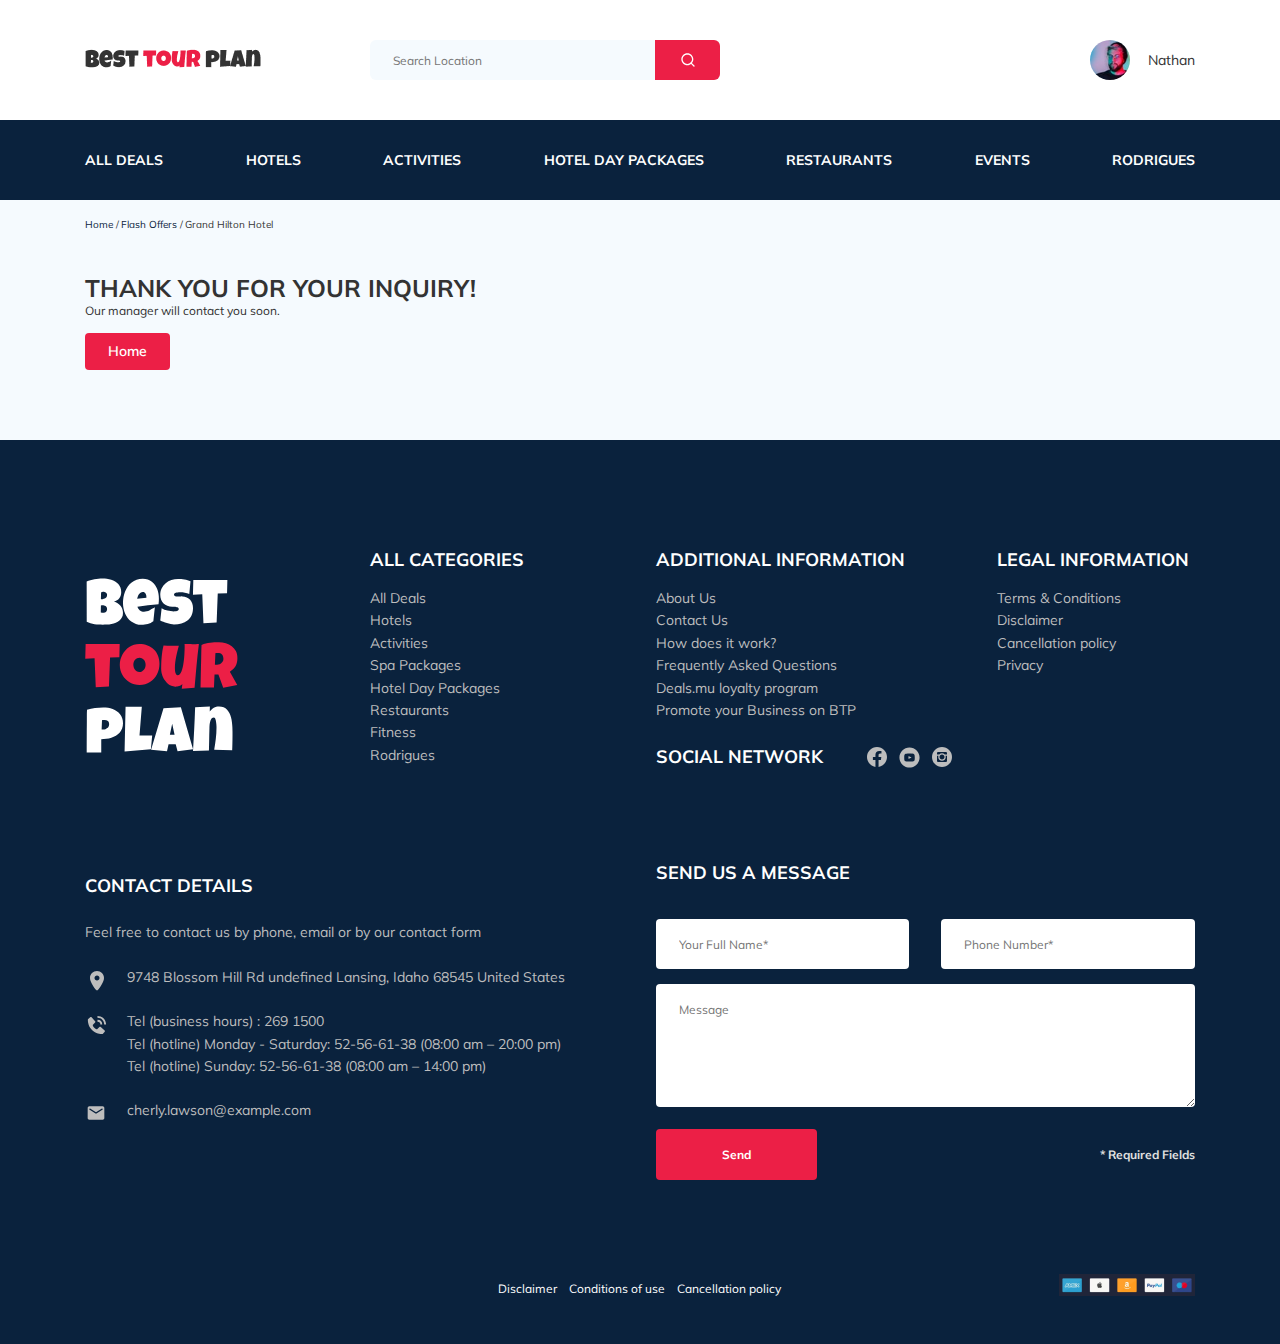
==== commit cd3bc151: "create: add hover for buttons and links" ====
--- a/thanks.html
+++ b/thanks.html
@@ -108,16 +108,17 @@
       <!-- /.container -->
     </nav>
     <!-- /.breadcrumbs -->
-    <section class="hotel">
+    <section class="hotel hotel--thanks">
       <div class="container">
-        <div class="hotel-info">
-          <div class="hotel-info__text">
+        <div class="hotel-info hotel-info--thanks">
+          <div class="hotel-info__text--thanks">
             <div class="hotel-wrapper">
-              <h1 class="hotel-name hotel-info__name">Благодарим за обращение!</h1>
+              <h1 class="hotel-name hotel-info__name hotel-info__name--thanks">Thank you for your inquiry!</h1>
             </div>
-            <p class="hotel-description">Наш менеджер свяжется с вами в ближайшее время</p>
+            <p class="hotel-description hotel-description--thanks">Our manager will contact you soon.</p>
           </div>
           <!-- /.hotel-info__text -->
+          <a href="index.html" class="button-return button">Home</a>
         </div>
         <!-- /.hotel-info -->
       </div>
@@ -234,14 +235,18 @@
                 <div class="footer__icon-wrapper">
                   <img class="footer__icon" src="img/phone.svg" alt="Icon: Phone-call" />
                 </div>
-                Tel (business hours) : 269 1500
-                <br />
-                Tel (hotline) Monday - Saturday: <br class="wrap" />52-56-61-38 (08:00 am – 20:00 pm) <br />
-                Tel (hotline) Sunday: 52-56-61-38 (08:00 am – 14:00 pm)
+                <div class="footer__tel-wrapper">
+                  Tel (business hours) : <a href="tel:269 1500">269 1500</a>
+                  <br />
+                  Tel (hotline) Monday - Saturday: <br class="wrap" /><a href="tel:52-56-61-38">52-56-61-38</a> (08:00
+                  am – 20:00 pm) <br />
+                  Tel (hotline) Sunday: <a href="tel:52-56-61-38">52-56-61-38</a>
+                  (08:00 am – 14:00 pm)
+                </div>
               </li>
               <li class="footer__item footer__item--contact footer__item--mail">
                 <div class="footer__icon-wrapper"><img class="footer__icon" src="img/mail.svg" alt="Icon: Mail" /></div>
-                cherly.lawson@example.com
+                <a href="mailto:cherly.lawson@example.com">cherly.lawson@example.com</a>
               </li>
             </ul>
           </div>
--- a/css/style.css
+++ b/css/style.css
@@ -23,11 +23,8 @@
 }
 
 a {
-  transition: color 0.15s ease;
-}
-
-a:hover {
-  color: #EC1F46;
+  text-decoration: none;
+  color: inherit;
 }
 
 .container {
@@ -498,6 +495,7 @@
   color: #333;
   border: none;
   background: #F5FAFE;
+  outline: none;
 }
 
 .search__button {
@@ -591,6 +589,12 @@
   margin-bottom: 20px;
 }
 
+.hotel-info--thanks {
+  flex-direction: column;
+  align-items: start;
+  margin-bottom: 0;
+}
+
 .hotel-info__offer {
   margin-top: 4px;
 }
@@ -598,6 +602,15 @@
 .hotel-info__name {
   margin-top: 4px;
   margin-right: 14px;
+}
+
+.hotel-info__name--thanks {
+  margin-top: 0;
+  margin-right: 0;
+}
+
+.hotel-info__text--thanks {
+  margin-bottom: 15px;
 }
 
 .hotel-description {
@@ -806,6 +819,14 @@
   height: 213px;
   overflow: hidden;
   border-radius: 10px;
+}
+
+.button-return {
+  padding: 9px 23px;
+}
+
+.button:hover {
+  color: #fff;
 }
 
 .packages {
@@ -1325,10 +1346,10 @@
 
 .modal__dialog {
   position: fixed;
-  top: 50%;
+  top: 55%;
   left: 50%;
   z-index: 101;
-  transform: translate(-50%, -50%);
+  transform: translate(-50%, -48%);
   display: flex;
   flex-direction: column;
   width: 478px;
@@ -1615,6 +1636,26 @@
   }
 }
 
+/* hover
+ @mixin ======================================================================== */
+@media (min-width: 993px) {
+  .button {
+    transition: .5s;
+  }
+  .button:hover {
+    background-image: linear-gradient(to right, #EC1F46 0%, #ffcf33 51%, #EC1F46 100%);
+    background-size: 300% auto;
+    background-position: right center;
+  }
+  a {
+    transition: color 0.15s ease;
+  }
+  a:hover {
+    color: #EC1F46;
+  }
+}
+
+/*======================================================================== */
 @media (max-width: 992px) {
   .container,
   .newsletter-wrapper {
@@ -1809,7 +1850,7 @@
   }
 }
 
-@media (max-width: 768px) {
+@media (max-width: 767px) {
   body {
     padding-top: 78px;
   }
@@ -1904,12 +1945,16 @@
     margin-top: 10px;
     margin-right: 0;
   }
+  .hotel-info__name--thanks {
+    margin-top: 0;
+  }
   .hotel-info__rating {
     display: none;
   }
   .hotel-info__offer {
     order: -1;
     margin-right: 260px;
+    margin-left: 2px;
   }
   .hotel-right {
     flex-direction: column !important;
@@ -2072,12 +2117,21 @@
   .hotel-info {
     margin-bottom: 38px;
   }
+  .hotel-info--thanks {
+    margin-bottom: 0;
+  }
   .hotel-info__name {
     margin-top: 9px;
   }
+  .hotel-info__name--thanks {
+    margin-top: 0;
+    font-weight: bold;
+    font-size: 16px;
+    line-height: 20px;
+  }
   .hotel-slider {
     height: 250px;
-    margin-bottom: 20px !important;
+    margin-bottom: 19px;
   }
   .hotel-right {
     min-height: 440px;
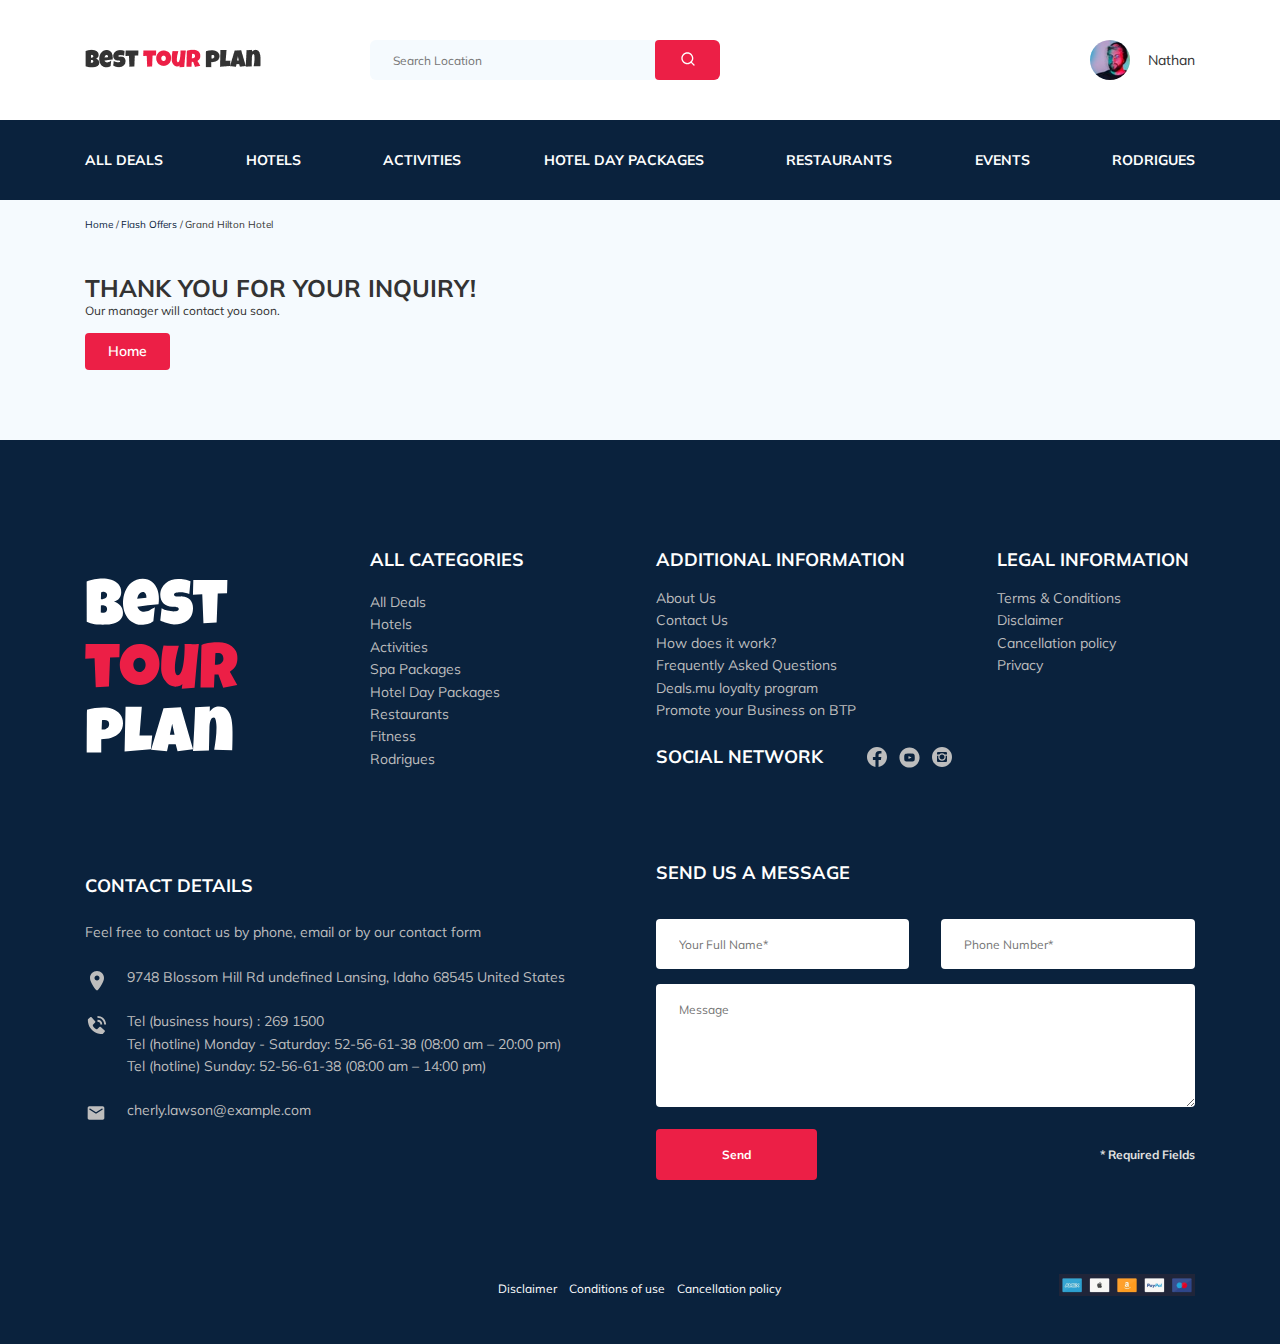
==== commit 035aad90: "fix: fix thanks" ====
--- a/thanks.html
+++ b/thanks.html
@@ -10,10 +10,29 @@
       href="https://fonts.googleapis.com/css2?family=Luckiest+Guy&family=Mulish:wght@300;400;600;700&family=Nunito:wght@400;600;800&display=swap"
       rel="stylesheet"
     />
+    <link rel="stylesheet" href="css/aos.css" />
+    <link rel="stylesheet" href="css/swiper-bundle.min.css" />
     <link rel="stylesheet" href="css/style.css" />
-    <link rel="stylesheet" href="css/swiper-bundle.min.css" />
 
     <title>Best Tour Plan - Hotel Booking</title>
+
+    <link rel="apple-touch-icon" sizes="57x57" href="favicons/apple-icon-57x57.png" />
+    <link rel="apple-touch-icon" sizes="60x60" href="favicons/apple-icon-60x60.png" />
+    <link rel="apple-touch-icon" sizes="72x72" href="favicons/apple-icon-72x72.png" />
+    <link rel="apple-touch-icon" sizes="76x76" href="favicons/apple-icon-76x76.png" />
+    <link rel="apple-touch-icon" sizes="114x114" href="favicons/apple-icon-114x114.png" />
+    <link rel="apple-touch-icon" sizes="120x120" href="favicons/apple-icon-120x120.png" />
+    <link rel="apple-touch-icon" sizes="144x144" href="favicons/apple-icon-144x144.png" />
+    <link rel="apple-touch-icon" sizes="152x152" href="favicons/apple-icon-152x152.png" />
+    <link rel="apple-touch-icon" sizes="180x180" href="favicons/apple-icon-180x180.png" />
+    <link rel="icon" type="image/png" sizes="192x192" href="favicons/android-icon-192x192.png" />
+    <link rel="icon" type="image/png" sizes="32x32" href="favicons/favicon-32x32.png" />
+    <link rel="icon" type="image/png" sizes="96x96" href="favicons/favicon-96x96.png" />
+    <link rel="icon" type="image/png" sizes="16x16" href="favicons/favicon-16x16.png" />
+    <link rel="manifest" href="favicons/manifest.json" />
+    <meta name="msapplication-TileColor" content="#ffffff" />
+    <meta name="msapplication-TileImage" content="favicons/ms-icon-144x144.png" />
+    <meta name="theme-color" content="#ffffff" />
   </head>
   <body>
     <header class="navbar navbar--mobile--fixed">
@@ -25,7 +44,7 @@
 
           <form action="#" class="search navbar__search navbar__search--mobile--hidden">
             <input type="text" class="search__input" placeholder="Search Location" />
-            <button class="search__button">
+            <button class="search__button button">
               <img src="img/search.svg" alt="Icon: search" />
             </button>
           </form>
@@ -63,27 +82,29 @@
               </form>
             </li>
             <!-- /.search -->
-            <li class="navbar__menu-item">
-              <a href="#" class="navbar__menu-link">All Deals</a>
-            </li>
-            <li class="navbar__menu-item">
-              <a href="#" class="navbar__menu-link">Hotels</a>
-            </li>
-            <li class="navbar__menu-item">
-              <a href="#" class="navbar__menu-link">Activities</a>
-            </li>
-            <li class="navbar__menu-item">
-              <a href="#" class="navbar__menu-link">Hotel Day Packages</a>
-            </li>
-            <li class="navbar__menu-item">
-              <a href="#" class="navbar__menu-link">Restaurants</a>
-            </li>
-            <li class="navbar__menu-item">
-              <a href="#" class="navbar__menu-link">Events</a>
-            </li>
-            <li class="navbar__menu-item">
-              <a href="#" class="navbar__menu-link">Rodrigues</a>
-            </li>
+            <ul class="navbar__menu-items">
+              <li class="navbar__menu-item">
+                <a href="#" class="navbar__menu-link">All Deals</a>
+              </li>
+              <li class="navbar__menu-item">
+                <a href="#" class="navbar__menu-link">Hotels</a>
+              </li>
+              <li class="navbar__menu-item">
+                <a href="#" class="navbar__menu-link">Activities</a>
+              </li>
+              <li class="navbar__menu-item">
+                <a href="#" class="navbar__menu-link">Hotel Day Packages</a>
+              </li>
+              <li class="navbar__menu-item">
+                <a href="#" class="navbar__menu-link">Restaurants</a>
+              </li>
+              <li class="navbar__menu-item">
+                <a href="#" class="navbar__menu-link">Events</a>
+              </li>
+              <li class="navbar__menu-item">
+                <a href="#" class="navbar__menu-link">Rodrigues</a>
+              </li>
+            </ul>
           </ul>
           <!-- /.navbar__menu -->
         </div>
@@ -111,7 +132,7 @@
     <section class="hotel hotel--thanks">
       <div class="container">
         <div class="hotel-info hotel-info--thanks">
-          <div class="hotel-info__text--thanks">
+          <div class="hotel-info__text hotel-info__text--thanks">
             <div class="hotel-wrapper">
               <h1 class="hotel-name hotel-info__name hotel-info__name--thanks">Thank you for your inquiry!</h1>
             </div>
@@ -128,11 +149,11 @@
     <div class="footer">
       <div class="container">
         <div class="footer-wrapper">
-          <a href="index.html" class="logo footer__logo"
+          <a href="index.html" class="logo footer__logo" data-aos="fade-up-right"
             ><img src="img/logo.svg" class="footer__logo-image" alt="Logo: Best Tour Plan" />
           </a>
           <div class="footer__list footer__categories">
-            <h3 class="footer__title">All categories</h3>
+            <h3 class="footer__title footer__title--categories">All categories</h3>
             <ul class="footer__ul">
               <li class="footer__item">
                 <a href="#" class="footer__link">All Deals </a>
@@ -236,7 +257,7 @@
                   <img class="footer__icon" src="img/phone.svg" alt="Icon: Phone-call" />
                 </div>
                 <div class="footer__tel-wrapper">
-                  Tel (business hours) : <a href="tel:269 1500">269 1500</a>
+                  Tel (business hours) : <a href="tel:269-1500">269 1500</a>
                   <br />
                   Tel (hotline) Monday - Saturday: <br class="wrap" /><a href="tel:52-56-61-38">52-56-61-38</a> (08:00
                   am – 20:00 pm) <br />
@@ -255,7 +276,14 @@
             <h3 class="footer__title footer__title--form">Send us a message</h3>
             <form action="send.php" class="footer__form form" method="post">
               <div class="footer__input-wrapper input-wrapper footer__input-wrapper--top">
-                <input type="text" class="footer__input input" placeholder="Your Full Name*" name="name" required />
+                <input
+                  type="text"
+                  class="footer__input input input--error"
+                  placeholder="Your Full Name*"
+                  name="name"
+                  pattern="^[a-zA-Z]{0,50}$"
+                  required
+                />
               </div>
               <div class="footer__input-wrapper input-wrapper">
                 <input
--- a/css/style.css
+++ b/css/style.css
@@ -1,2386 +1 @@
-* {
-  box-sizing: border-box;
-}
-
-h1, h2, h3, h4, h5, p {
-  margin: 0;
-}
-
-body {
-  font-family: 'Mulish', sans-serif;
-  font-weight: 400;
-  background: #F5FAFE;
-  color: #333;
-  margin: 0;
-}
-
-body.hold {
-  overflow: hidden;
-}
-
-img {
-  max-width: 100%;
-}
-
-a {
-  text-decoration: none;
-  color: inherit;
-}
-
-.container {
-  max-width: 1110px;
-  margin: auto;
-}
-
-.input {
-  position: absolute;
-  top: 0;
-  height: 50px;
-  padding: 0 23px;
-  font-size: 12px;
-  line-height: 15px;
-  color: #BDBDBD;
-  border: none;
-  border-radius: 4px;
-  background-color: #fff;
-  outline: none;
-}
-
-.input-wrapper {
-  height: 65px;
-  position: relative;
-}
-
-.input-wrapper--subscribe {
-  height: 71px;
-}
-
-.invalid {
-  bottom: 2px;
-  position: absolute;
-  color: #EC1F46;
-  font-size: 10px;
-}
-
-.message {
-  flex-basis: 100%;
-  height: 123px;
-  padding: 18px 23px;
-  font-size: 12px;
-  line-height: 15px;
-  color: #BDBDBD;
-  border-radius: 4px;
-  border: none;
-}
-
-.button {
-  font-weight: 600;
-  font-size: 14px;
-  line-height: 19px;
-  color: #fff;
-  background-color: #EC1F46;
-  border: none;
-  border-radius: 4px;
-  cursor: pointer;
-  outline: none;
-}
-
-/* Document
-   ========================================================================== */
-/**
- * 1. Correct the line height in all browsers.
- * 2. Prevent adjustments of font size after orientation changes in iOS.
- */
-html {
-  line-height: 1.15;
-  /* 1 */
-  -webkit-text-size-adjust: 100%;
-  /* 2 */
-}
-
-/* Sections
-   ========================================================================== */
-/**
- * Remove the margin in all browsers.
- */
-body {
-  margin: 0;
-}
-
-/**
- * Render the `main` element consistently in IE.
- */
-main {
-  display: block;
-}
-
-/**
- * Correct the font size and margin on `h1` elements within `section` and
- * `article` contexts in Chrome, Firefox, and Safari.
- */
-h1 {
-  font-size: 2em;
-  margin: 0.67em 0;
-}
-
-/* Grouping content
-   ========================================================================== */
-/**
- * 1. Add the correct box sizing in Firefox.
- * 2. Show the overflow in Edge and IE.
- */
-hr {
-  box-sizing: content-box;
-  /* 1 */
-  height: 0;
-  /* 1 */
-  overflow: visible;
-  /* 2 */
-}
-
-/**
- * 1. Correct the inheritance and scaling of font size in all browsers.
- * 2. Correct the odd `em` font sizing in all browsers.
- */
-pre {
-  font-family: monospace, monospace;
-  /* 1 */
-  font-size: 1em;
-  /* 2 */
-}
-
-/* Text-level semantics
-   ========================================================================== */
-/**
- * Remove the gray background on active links in IE 10.
- */
-a {
-  background-color: transparent;
-}
-
-/**
- * 1. Remove the bottom border in Chrome 57-
- * 2. Add the correct text decoration in Chrome, Edge, IE, Opera, and Safari.
- */
-abbr[title] {
-  border-bottom: none;
-  /* 1 */
-  text-decoration: underline;
-  /* 2 */
-  text-decoration: underline dotted;
-  /* 2 */
-}
-
-/**
- * Add the correct font weight in Chrome, Edge, and Safari.
- */
-b,
-strong {
-  font-weight: bolder;
-}
-
-/**
- * 1. Correct the inheritance and scaling of font size in all browsers.
- * 2. Correct the odd `em` font sizing in all browsers.
- */
-code,
-kbd,
-samp {
-  font-family: monospace, monospace;
-  /* 1 */
-  font-size: 1em;
-  /* 2 */
-}
-
-/**
- * Add the correct font size in all browsers.
- */
-small {
-  font-size: 80%;
-}
-
-/**
- * Prevent `sub` and `sup` elements from affecting the line height in
- * all browsers.
- */
-sub,
-sup {
-  font-size: 75%;
-  line-height: 0;
-  position: relative;
-  vertical-align: baseline;
-}
-
-sub {
-  bottom: -0.25em;
-}
-
-sup {
-  top: -0.5em;
-}
-
-/* Embedded content
-   ========================================================================== */
-/**
- * Remove the border on images inside links in IE 10.
- */
-img {
-  border-style: none;
-}
-
-/* Forms
-   ========================================================================== */
-/**
- * 1. Change the font styles in all browsers.
- * 2. Remove the margin in Firefox and Safari.
- */
-button,
-input,
-optgroup,
-select,
-textarea {
-  font-family: inherit;
-  /* 1 */
-  font-size: 100%;
-  /* 1 */
-  line-height: 1.15;
-  /* 1 */
-  margin: 0;
-  /* 2 */
-}
-
-/**
- * Show the overflow in IE.
- * 1. Show the overflow in Edge.
- */
-button,
-input {
-  /* 1 */
-  overflow: visible;
-}
-
-/**
- * Remove the inheritance of text transform in Edge, Firefox, and IE.
- * 1. Remove the inheritance of text transform in Firefox.
- */
-button,
-select {
-  /* 1 */
-  text-transform: none;
-}
-
-/**
- * Correct the inability to style clickable types in iOS and Safari.
- */
-button,
-[type="button"],
-[type="reset"],
-[type="submit"] {
-  -webkit-appearance: button;
-}
-
-/**
- * Remove the inner border and padding in Firefox.
- */
-button::-moz-focus-inner,
-[type="button"]::-moz-focus-inner,
-[type="reset"]::-moz-focus-inner,
-[type="submit"]::-moz-focus-inner {
-  border-style: none;
-  padding: 0;
-}
-
-/**
- * Restore the focus styles unset by the previous rule.
- */
-button:-moz-focusring,
-[type="button"]:-moz-focusring,
-[type="reset"]:-moz-focusring,
-[type="submit"]:-moz-focusring {
-  outline: 1px dotted ButtonText;
-}
-
-/**
- * Correct the padding in Firefox.
- */
-fieldset {
-  padding: 0.35em 0.75em 0.625em;
-}
-
-/**
- * 1. Correct the text wrapping in Edge and IE.
- * 2. Correct the color inheritance from `fieldset` elements in IE.
- * 3. Remove the padding so developers are not caught out when they zero out
- *    `fieldset` elements in all browsers.
- */
-legend {
-  box-sizing: border-box;
-  /* 1 */
-  color: inherit;
-  /* 2 */
-  display: table;
-  /* 1 */
-  max-width: 100%;
-  /* 1 */
-  padding: 0;
-  /* 3 */
-  white-space: normal;
-  /* 1 */
-}
-
-/**
- * Add the correct vertical alignment in Chrome, Firefox, and Opera.
- */
-progress {
-  vertical-align: baseline;
-}
-
-/**
- * Remove the default vertical scrollbar in IE 10+.
- */
-textarea {
-  overflow: auto;
-}
-
-/**
- * 1. Add the correct box sizing in IE 10.
- * 2. Remove the padding in IE 10.
- */
-[type="checkbox"],
-[type="radio"] {
-  box-sizing: border-box;
-  /* 1 */
-  padding: 0;
-  /* 2 */
-}
-
-/**
- * Correct the cursor style of increment and decrement buttons in Chrome.
- */
-[type="number"]::-webkit-inner-spin-button,
-[type="number"]::-webkit-outer-spin-button {
-  height: auto;
-}
-
-/**
- * 1. Correct the odd appearance in Chrome and Safari.
- * 2. Correct the outline style in Safari.
- */
-[type="search"] {
-  -webkit-appearance: textfield;
-  /* 1 */
-  outline-offset: -2px;
-  /* 2 */
-}
-
-/**
- * Remove the inner padding in Chrome and Safari on macOS.
- */
-[type="search"]::-webkit-search-decoration {
-  -webkit-appearance: none;
-}
-
-/**
- * 1. Correct the inability to style clickable types in iOS and Safari.
- * 2. Change font properties to `inherit` in Safari.
- */
-::-webkit-file-upload-button {
-  -webkit-appearance: button;
-  /* 1 */
-  font: inherit;
-  /* 2 */
-}
-
-/* Interactive
-   ========================================================================== */
-/*
- * Add the correct display in Edge, IE 10+, and Firefox.
- */
-details {
-  display: block;
-}
-
-/*
- * Add the correct display in all browsers.
- */
-summary {
-  display: list-item;
-}
-
-/* Misc
-   ========================================================================== */
-/**
- * Add the correct display in IE 10+.
- */
-template {
-  display: none;
-}
-
-/**
- * Add the correct display in IE 10.
- */
-[hidden] {
-  display: none;
-}
-
-/* Header
- @mixin ========================================================================= */
-.navbar {
-  background-color: #fff;
-}
-
-.navbar-top {
-  display: flex;
-  justify-content: space-between;
-  align-items: center;
-  padding-top: 40px;
-  padding-bottom: 40px;
-}
-
-.navbar-top__menu-button {
-  display: none;
-}
-
-.navbar__search {
-  margin-right: auto;
-  margin-left: 108px;
-}
-
-.navbar-bottom {
-  background: #0A223D;
-}
-
-.navbar__menu {
-  display: flex;
-  justify-content: space-between;
-  align-items: center;
-  margin: 0;
-  padding: 30px 0 31px;
-  color: #fff;
-  list-style-type: none;
-}
-
-.navbar__menu-item--mobile--visible {
-  display: none;
-}
-
-.navbar__menu-link {
-  font-weight: bold;
-  font-size: 14px;
-  line-height: 18px;
-  color: inherit;
-  text-transform: uppercase;
-  text-decoration: none;
-}
-
-.logo {
-  width: 177px;
-}
-
-.search {
-  display: flex;
-  position: relative;
-  height: 40px;
-  overflow: hidden;
-  border-radius: 6px;
-}
-
-.search__input {
-  width: 350px;
-  height: 100%;
-  padding-left: 23px;
-  padding-right: 75px;
-  font-size: 12px;
-  line-height: 15px;
-  color: #333;
-  border: none;
-  background: #F5FAFE;
-  outline: none;
-}
-
-.search__button {
-  position: absolute;
-  top: 0;
-  right: 0;
-  width: 65px;
-  height: 100%;
-  padding-top: 4px;
-  border: none;
-  background: #EC1F46;
-  cursor: pointer;
-}
-
-.user {
-  display: flex;
-  align-items: center;
-  text-decoration: none;
-}
-
-.user__avatar {
-  width: 40px;
-  height: 40px;
-  border-radius: 50%;
-  object-fit: cover;
-}
-
-.user__name {
-  margin-left: 18px;
-  font-size: 14px;
-  line-height: 18px;
-  color: #333;
-}
-
-.breadcrumb {
-  padding-top: 18px;
-  padding-bottom: 19px;
-}
-
-.breadcrumb__list {
-  display: flex;
-  margin: 0;
-  padding-left: 0;
-  list-style: none;
-}
-
-.breadcrumb__list-item {
-  font-size: 10px;
-  line-height: 13px;
-}
-
-.breadcrumb__list-item:not(:last-child)::after {
-  content: '/';
-  margin-right: 2px;
-}
-
-.breadcrumb__list-link {
-  color: #0A223D;
-  text-decoration: none;
-}
-
-.hotel {
-  padding-top: 23px;
-  padding-bottom: 70px;
-}
-
-.hotel-grid {
-  display: flex;
-  justify-content: space-between;
-}
-
-.hotel-right {
-  display: flex;
-  flex-direction: column;
-  justify-content: space-between;
-}
-
-.hotel-name {
-  margin: 0;
-  font-weight: bold;
-  font-size: 24px;
-  line-height: 30px;
-  color: #333;
-  text-transform: uppercase;
-}
-
-.hotel-info {
-  display: flex;
-  align-items: center;
-  justify-content: space-between;
-  margin-bottom: 20px;
-}
-
-.hotel-info--thanks {
-  flex-direction: column;
-  align-items: start;
-  margin-bottom: 0;
-}
-
-.hotel-info__offer {
-  margin-top: 4px;
-}
-
-.hotel-info__name {
-  margin-top: 4px;
-  margin-right: 14px;
-}
-
-.hotel-info__name--thanks {
-  margin-top: 0;
-  margin-right: 0;
-}
-
-.hotel-info__text--thanks {
-  margin-bottom: 15px;
-}
-
-.hotel-description {
-  margin: 0;
-  font-size: 12px;
-  line-height: 15px;
-  color: #333;
-}
-
-.hotel-wrapper {
-  display: flex;
-  flex-wrap: wrap;
-  align-items: center;
-}
-
-.hotel-slider {
-  max-width: 728px;
-  height: 450px;
-  margin-left: 2px;
-  border-radius: 8px;
-  overflow: hidden;
-}
-
-.hotel-slider__image {
-  width: 100%;
-  height: 100%;
-  object-fit: cover;
-}
-
-.hotel-slider__item {
-  width: 100%;
-  height: 100%;
-  position: relative;
-}
-
-.hotel-slider__item::after {
-  content: '';
-  width: 100%;
-  height: 100%;
-  position: absolute;
-  top: 0;
-  bottom: 0;
-  left: 0;
-  right: 0;
-  z-index: 10;
-  background: linear-gradient(180deg, rgba(0, 122, 223, 0.48) 0%, rgba(255, 255, 255, 0.128) 100%);
-}
-
-.hotel-slider__button {
-  height: 30px;
-  width: 30px;
-  position: absolute;
-  z-index: 100;
-  top: 50%;
-  transform: translateY(-50%);
-  background-color: transparent;
-  background-repeat: no-repeat;
-  background-position: center;
-  background-size: 10px;
-  border: none;
-  cursor: pointer;
-}
-
-.hotel-slider__button--prev {
-  left: 18px;
-  background-image: url(../img/arrow-prev.svg);
-}
-
-.hotel-slider__button--next {
-  right: 18px;
-  background-image: url(../img/arrow-next.svg);
-}
-
-.hotel__stars {
-  display: flex;
-  flex-basis: 100%;
-}
-
-.star:not(:last-child) {
-  margin-right: 2px;
-}
-
-.offer {
-  padding: 4px 9px;
-  font-weight: 600;
-  font-size: 10px;
-  line-height: 13px;
-  color: #fff;
-  border-radius: 3px;
-  background-color: #EC1F46;
-}
-
-.rating {
-  min-width: 65px;
-  min-height: 45px;
-  display: flex;
-  flex-direction: column;
-  justify-content: center;
-  align-items: center;
-  padding: 10px 6px 6px 6px;
-  color: #fff;
-  background: #EC1F46;
-  border-radius: 4px;
-}
-
-.rating__text {
-  font-weight: 600;
-  font-size: 8px;
-  line-height: 10px;
-}
-
-.rating__counter {
-  font-weight: bold;
-  font-size: 14px;
-  line-height: 18px;
-}
-
-.rating__counter-max {
-  font-size: 10px;
-}
-
-.swiper-slide {
-  -webkit-transform: translate3d(0, 0, 0);
-}
-
-.booking {
-  width: 350px;
-  height: 210px;
-  padding: 29px 29px 29px 26px;
-  font-family: 'Nunito', sans-serif;
-  color: #fff;
-  background: #0A223D;
-  border-radius: 8px;
-}
-
-.booking__info {
-  display: flex;
-  justify-content: space-between;
-  margin-bottom: 10px;
-}
-
-.booking__price {
-  max-width: 86px;
-  display: flex;
-  flex-direction: column;
-}
-
-.booking__start {
-  font-size: 10px;
-  line-height: 14px;
-}
-
-.booking__pricetag {
-  font-weight: 800;
-  font-size: 24px;
-  line-height: 33px;
-}
-
-.booking__per-room {
-  margin-top: -5px;
-  font-size: 12px;
-  line-height: 16px;
-}
-
-.booking__room {
-  margin-top: 4px;
-}
-
-.booking__text {
-  min-width: 80px;
-  display: flex;
-  justify-content: space-between;
-  align-items: center;
-  margin-bottom: 8px;
-  font-size: 12px;
-  line-height: 16px;
-}
-
-.booking__call-center {
-  display: flex;
-  justify-content: space-between;
-  align-items: center;
-  margin-bottom: 17px;
-  font-weight: 600;
-  font-size: 18px;
-  line-height: 25px;
-}
-
-.booking__number {
-  display: flex;
-  text-decoration: none;
-  color: inherit;
-}
-
-.booking__num {
-  margin-left: 8px;
-}
-
-.booking__button {
-  width: 100%;
-  min-height: 45px;
-}
-
-.map {
-  width: 350px;
-  height: 213px;
-  overflow: hidden;
-  border-radius: 10px;
-}
-
-.button-return {
-  padding: 9px 23px;
-}
-
-.button:hover {
-  color: #fff;
-}
-
-.packages {
-  padding: 40px 0 70px;
-}
-
-.packages__title {
-  margin-bottom: 65px;
-  font-weight: bold;
-  font-size: 36px;
-  line-height: 45px;
-  text-align: center;
-  text-transform: uppercase;
-}
-
-.packages-wrapper {
-  display: grid;
-  grid-auto-rows: 500px;
-  grid-template: 500px/repeat(3, 1fr);
-  grid-template-areas: "card-1 card-1 card-2" "card-3 card-4 card-5";
-  gap: 30px;
-}
-
-.packages-card {
-  position: relative;
-  display: grid;
-  grid-template: 250px 250px / 350px;
-  border-radius: 8px;
-  overflow: hidden;
-  background-color: #0A223D;
-  color: #fff;
-}
-
-.packages-card--active {
-  display: grid;
-  grid-template: 500px / 365px 365px;
-}
-
-.packages__offer {
-  position: absolute;
-  padding: 4px 9px;
-  top: 26px;
-  left: 0;
-  font-weight: 600;
-  font-size: 8px;
-  line-height: 10px;
-  color: #fff;
-  border-radius: 0px 4px 4px 0px;
-  background-color: #EC1F46;
-}
-
-.packages__offer--active {
-  padding: 8px 23px 7px 10px;
-  font-weight: 600;
-  font-size: 12px;
-  line-height: 15px;
-}
-
-.packages__image {
-  width: 100%;
-  height: 250px;
-  object-fit: cover;
-}
-
-.packages__image--active {
-  height: 500px;
-}
-
-.packages-info {
-  display: flex;
-  flex-direction: column;
-  align-items: space-between;
-  padding: 30px 21px 30px 32px;
-  height: 250px;
-  width: 100%;
-}
-
-.packages-info--active {
-  height: 500px;
-  width: 100%;
-  padding: 46px 21px 30px 43px;
-  margin-left: 2px;
-}
-
-.packages__name {
-  margin-bottom: 23px;
-  font-weight: bold;
-  font-size: 18px;
-  line-height: 23px;
-}
-
-.packages__name--active {
-  margin-bottom: 27px;
-}
-
-.packages__text {
-  display: none;
-  max-height: 165px;
-  font-weight: normal;
-  font-size: 14px;
-  line-height: 160.6%;
-  overflow: auto;
-}
-
-.packages__text--active {
-  display: block;
-}
-
-.packages-stars {
-  display: flex;
-  justify-content: space-between;
-  width: 48px;
-  margin-bottom: 5px;
-}
-
-.packages-stars__active {
-  display: flex;
-}
-
-.packages-room {
-  margin-top: auto;
-  margin-bottom: 24px;
-}
-
-.packages-room--active {
-  margin-left: 2px;
-  margin-bottom: 37px;
-}
-
-.packages-room__item {
-  display: flex;
-  align-items: center;
-  margin-bottom: 11px;
-}
-
-.packages-room__item:last-child {
-  margin-bottom: 0;
-}
-
-.packages__icon {
-  margin-right: 14px;
-  width: 14px;
-  height: 14px;
-}
-
-.packages__description {
-  font-weight: normal;
-  font-size: 12px;
-  line-height: 15px;
-}
-
-.packages-bottom {
-  height: 58px;
-  display: flex;
-  justify-content: space-between;
-}
-
-.packages-price {
-  max-width: 100px;
-}
-
-.packages-price--active {
-  margin-left: 2px;
-}
-
-.packages-price__old {
-  display: block;
-  margin-bottom: 5px;
-  font-weight: normal;
-  font-size: 14px;
-  line-height: 18px;
-  text-decoration-line: line-through;
-}
-
-.packages-price__sell {
-  font-weight: bold;
-  font-size: 24px;
-  line-height: 30px;
-}
-
-.packages__button {
-  margin-top: 20px;
-  padding: 10px 26px;
-  height: 40px;
-  align-self: flex-end;
-}
-
-.packages__button--active {
-  margin-right: 2px;
-}
-
-.card-1 {
-  grid-area: card-1;
-}
-
-.card-2 {
-  grid-area: card-2;
-}
-
-.card-3 {
-  grid-area: card-3;
-}
-
-.card-4 {
-  grid-area: card-4;
-}
-
-.card-5 {
-  grid-area: card-5;
-}
-
-.newsletter {
-  position: relative;
-  padding: 78px 0 67px 0;
-  background-repeat: no-repeat;
-  background-size: cover;
-  background-position: center;
-}
-
-.newsletter:before {
-  height: 100%;
-  width: 100%;
-  position: absolute;
-  content: '';
-  top: 0;
-  bottom: 0;
-  left: 0;
-  right: 0;
-  background-color: rgba(10, 34, 61, 0.8);
-}
-
-.newsletter-wrapper {
-  position: relative;
-  display: flex;
-  justify-content: space-between;
-  align-items: center;
-  max-width: 730px;
-  margin: auto;
-}
-
-.newsletter-title {
-  margin: 20px 0;
-  font-weight: 300;
-  font-size: 24px;
-  line-height: 30px;
-  color: #fff;
-}
-
-.newsletter-title__strong {
-  display: block;
-  font-weight: 600;
-  font-size: 36px;
-  line-height: 45px;
-  text-transform: uppercase;
-  color: #fff;
-}
-
-.newsletter__input-wrapper {
-  width: 350px;
-  padding-top: 15px;
-}
-
-.newsletter__input-wrapper--subscribe {
-  height: 71px;
-}
-
-.subscribe {
-  width: 100%;
-  position: relative;
-  min-height: 55px;
-  overflow: hidden;
-  border-radius: 4px;
-}
-
-.subscribe__input {
-  width: 100%;
-  height: 55px;
-  margin: 0;
-  padding-left: 33px;
-  padding-right: 70px;
-  font-weight: 300;
-  font-size: 14px;
-  line-height: 18px;
-  color: #BDBDBD;
-  border: none;
-}
-
-.subscribe__button {
-  position: absolute;
-  top: 0;
-  right: 0;
-  min-width: 65px;
-  height: 55px;
-  border: none;
-  font-weight: bold;
-  font-size: 12px;
-  line-height: 15px;
-  color: #fff;
-  background-color: #EC1F46;
-  cursor: pointer;
-  border-radius: 0 4px 4px 0;
-}
-
-.reviews {
-  padding: 40px 0 70px 0;
-}
-
-.reviews__title {
-  margin: auto;
-  margin-bottom: 70px;
-  font-weight: bold;
-  font-size: 36px;
-  line-height: 45px;
-  text-align: center;
-  text-transform: uppercase;
-  color: #333;
-}
-
-.reviews-slider__item {
-  max-width: 730px;
-  position: relative;
-  margin: 45px auto 0;
-  padding: 0 97px 30px 97px;
-  display: flex;
-  flex-direction: column;
-  align-items: center;
-  background-color: #fff;
-  border-radius: 8px;
-}
-
-.reviews-slider__item:before {
-  content: '';
-  width: 70px;
-  height: 48px;
-  position: absolute;
-  top: 12px;
-  left: 62px;
-  z-index: 100;
-  background-image: url(../img/quote-left.svg);
-  background-repeat: no-repeat;
-}
-
-.reviews-slider__item:after {
-  content: '';
-  width: 70px;
-  height: 48px;
-  position: absolute;
-  top: 118px;
-  right: 62px;
-  z-index: 100;
-  background-image: url(../img/quote-right.svg);
-  background-repeat: no-repeat;
-}
-
-.reviews-slider__profile {
-  display: flex;
-  flex-direction: column;
-  align-items: center;
-  margin-top: -45px;
-  margin-bottom: 32px;
-}
-
-.reviews-slider__avatar {
-  width: 90px;
-  height: 90px;
-  margin-bottom: 8px;
-  border-radius: 50%;
-  object-fit: cover;
-}
-
-.reviews-slider__username {
-  margin-bottom: 10px;
-  font-weight: bold;
-  font-size: 12px;
-  line-height: 15px;
-  color: #EC1F46;
-}
-
-.reviews-slider__date {
-  margin-bottom: 4px;
-  font-weight: normal;
-  font-size: 10px;
-  line-height: 13px;
-}
-
-.reviews-slider__stars {
-  display: flex;
-  justify-content: space-between;
-  width: 48px;
-}
-
-.reviews-slider__text {
-  margin: auto;
-  max-height: 114px;
-  max-width: 537px;
-  font-weight: normal;
-  font-size: 12px;
-  line-height: 160%;
-  text-align: justify;
-  overflow: auto;
-}
-
-.reviews-slider__button {
-  width: 30px;
-  height: 30px;
-  position: absolute;
-  top: 133px;
-  z-index: 99;
-  background-color: transparent;
-  background-position: center;
-  background-repeat: no-repeat;
-  border: none;
-  cursor: pointer;
-}
-
-.reviews-slider__button--prev {
-  background-image: url(../img/reviews-prev.svg);
-  left: 18px;
-}
-
-.reviews-slider__button--next {
-  background-image: url(../img/reviews-next.svg);
-  right: 18px;
-}
-
-.activities {
-  padding: 61px 0 98px 0;
-}
-
-.activities__title {
-  margin-bottom: 57px;
-  font-weight: bold;
-  font-size: 24px;
-  line-height: 30px;
-  text-transform: uppercase;
-  color: #333;
-}
-
-.activities-wrapper {
-  display: flex;
-  justify-content: space-between;
-}
-
-.card {
-  position: relative;
-  width: 255px;
-  height: 255px;
-  padding: 24px 26px;
-  display: flex;
-  flex-direction: column;
-  align-items: flex-start;
-  border-radius: 6px;
-  overflow: hidden;
-}
-
-.card__image {
-  position: absolute;
-  top: 0;
-  bottom: 0;
-  left: 0;
-  right: 0;
-  z-index: -2;
-  width: 100%;
-  height: 100%;
-  object-fit: cover;
-}
-
-.card:before {
-  content: '';
-  position: absolute;
-  top: 0;
-  bottom: 0;
-  left: 0;
-  right: 0;
-  z-index: -1;
-  background: linear-gradient(179.83deg, rgba(196, 196, 196, 0) 35.34%, #0A223D 99.85%);
-}
-
-.card__title {
-  margin-top: auto;
-  margin-bottom: 18px;
-  font-weight: bold;
-  font-size: 16px;
-  line-height: 20px;
-  color: #fff;
-}
-
-.card__button {
-  padding: 7px 21px;
-  font-size: 12px;
-  line-height: 16px;
-}
-
-.modal__overlay {
-  position: fixed;
-  background-color: rgba(0, 143, 223, 0.39);
-  left: 0;
-  top: 0;
-  right: 0;
-  bottom: 0;
-  z-index: 100;
-  visibility: hidden;
-  opacity: 0;
-  transition: opacity 0.2s;
-}
-
-.modal__overlay--visible {
-  visibility: visible;
-  opacity: 1;
-}
-
-.modal__close {
-  position: absolute;
-  top: 17px;
-  right: 18px;
-}
-
-.modal__dialog {
-  position: fixed;
-  top: 55%;
-  left: 50%;
-  z-index: 101;
-  transform: translate(-50%, -48%);
-  display: flex;
-  flex-direction: column;
-  width: 478px;
-  padding: 33px 88px;
-  background-color: #0A223D;
-  border-radius: 8px;
-  visibility: hidden;
-  opacity: 0;
-  transition: opacity 0.2s;
-}
-
-.modal__dialog--visible {
-  visibility: visible;
-  opacity: 1;
-}
-
-.modal__title {
-  margin-bottom: 15px;
-  font-weight: bold;
-  font-size: 18px;
-  line-height: 23px;
-  text-transform: uppercase;
-  color: #fff;
-  text-align: center;
-}
-
-.modal__form-bottom {
-  display: flex;
-  justify-content: space-between;
-  align-items: center;
-}
-
-.modal__input {
-  width: 100%;
-  font-size: 12px;
-  color: #bdbdbd;
-}
-
-.modal__message {
-  width: 100%;
-  margin-bottom: 12px;
-}
-
-.modal__button {
-  width: 160px;
-  height: 50px;
-  padding: 17px 66px;
-}
-
-.modal__info {
-  font-weight: bold;
-  font-size: 12px;
-  line-height: 15px;
-  color: #E0E0E0;
-}
-
-.footer {
-  padding: 108px 0 30px 0;
-  background: #0A223D;
-  color: #fff;
-}
-
-.footer-wrapper {
-  display: grid;
-  grid-template-columns: repeat(4, minmax(min-content, 1fr));
-  grid-column-gap: 15px;
-  grid-row-gap: 20px;
-  grid-auto-rows: minmax(40px, min-content);
-  align-items: start;
-}
-
-.footer__logo {
-  grid-row: 1 / 3;
-  align-self: center;
-  width: 155px;
-  margin-top: 6px;
-  cursor: pointer;
-}
-
-.footer__categories {
-  margin-left: 4px;
-  grid-row: 1 / 4;
-}
-
-.footer__additional {
-  margin-left: 8px;
-}
-
-.footer__social-network {
-  margin-top: 4px;
-  margin-left: 8px;
-  display: flex;
-  align-items: center;
-  grid-row: 2 / 4;
-  grid-column: span 2;
-}
-
-.footer__social-links {
-  width: 85px;
-  height: 20px;
-  display: flex;
-  justify-content: space-between;
-}
-
-.footer__legal {
-  justify-self: end;
-  margin-right: 6px;
-}
-
-.footer__contact-details {
-  padding-top: 13px;
-  grid-column: span 2;
-}
-
-.footer__appeal {
-  grid-column: span 2;
-  margin-bottom: 74px;
-  padding-left: 8px;
-}
-
-.footer__form {
-  display: flex;
-  justify-content: space-between;
-  flex-wrap: wrap;
-  max-width: 539px;
-}
-
-.footer__form-bottom {
-  display: flex;
-  justify-content: space-between;
-  align-items: center;
-  height: 100%;
-  width: 100%;
-}
-
-.footer__input {
-  width: 100%;
-  margin-top: 0;
-}
-
-.footer__input-wrapper {
-  flex-basis: 47%;
-}
-
-.footer__message {
-  margin-bottom: 22px;
-}
-
-.footer__button {
-  padding: 18px 66px;
-  font-weight: bold;
-  font-size: 12px;
-  line-height: 15px;
-}
-
-.footer__info {
-  font-weight: bold;
-  font-size: 12px;
-  line-height: 15px;
-  color: #e0e0e0;
-}
-
-.footer__bottom {
-  height: 22px;
-  display: grid;
-  grid-template-columns: repeat(6, 1fr);
-  grid-column: 1 / 5;
-}
-
-.footer__bottom-list {
-  display: flex;
-  justify-content: space-between;
-  align-self: end;
-  grid-column: 3 / 5;
-  width: 283px;
-  margin: 0;
-  margin-left: 43px;
-  padding: 0;
-  list-style: none;
-  font-size: 12px;
-  line-height: 15px;
-}
-
-.footer__bottom-payment {
-  grid-column: 6;
-  align-self: center;
-  justify-self: end;
-}
-
-.footer__ul {
-  padding: 0;
-  margin: 0;
-  list-style: none;
-}
-
-.footer__title {
-  margin-bottom: 16px;
-  font-weight: bold;
-  font-size: 18px;
-  line-height: 23px;
-  color: #fff;
-  text-transform: uppercase;
-}
-
-.footer__title--social {
-  margin-bottom: 0;
-  margin-right: 44px;
-}
-
-.footer__title--contact {
-  margin-bottom: 24px;
-}
-
-.footer__title--form {
-  margin-bottom: 35px;
-  width: 100%;
-}
-
-.footer__item {
-  display: flex;
-  align-items: flex-start;
-  font-size: 14px;
-  line-height: 1.6;
-  color: #BDBDBD;
-}
-
-.footer__item--work {
-  margin-bottom: 22px;
-}
-
-.footer__item--gps {
-  margin-bottom: 13px;
-}
-
-.footer__ul-contact {
-  padding-left: 2px;
-}
-
-.footer__icon-wrapper {
-  min-width: 40px;
-  padding-top: 5px;
-}
-
-.footer__icon--gps {
-  margin-left: 3px;
-}
-
-.footer__text {
-  font-size: 14px;
-  line-height: 160%;
-  color: #BDBDBD;
-  margin-bottom: 22px;
-}
-
-.footer__link {
-  text-decoration: none;
-  color: inherit;
-}
-
-.wrap {
-  display: none;
-}
-
-/* Media
- @mixin ======================================================================== */
-@media (max-width: 1200px) {
-  .container {
-    max-width: 960px;
-  }
-  .hotel-slider {
-    width: 590px;
-  }
-  .card {
-    width: 230px;
-  }
-  .packages-card {
-    grid-template: 250px 250px / 300px;
-  }
-  .packages-card--active {
-    grid-template: 500px / 300px 330px;
-  }
-  .packages-info {
-    padding: 30px 20px;
-  }
-}
-
-/* hover
- @mixin ======================================================================== */
-@media (min-width: 993px) {
-  .button {
-    transition: .5s;
-  }
-  .button:hover {
-    background-image: linear-gradient(to right, #EC1F46 0%, #ffcf33 51%, #EC1F46 100%);
-    background-size: 300% auto;
-    background-position: right center;
-  }
-  a {
-    transition: color 0.15s ease;
-  }
-  a:hover {
-    color: #EC1F46;
-  }
-}
-
-/*======================================================================== */
-@media (max-width: 992px) {
-  .container,
-  .newsletter-wrapper {
-    max-width: 700px;
-  }
-  .navbar-top {
-    padding: 30px 0;
-  }
-  .navbar__menu {
-    padding: 19px 14px 23px 15px;
-  }
-  .navbar__menu-link {
-    font-weight: bold;
-    font-size: 12px;
-    line-height: 15px;
-  }
-  .navbar__user {
-    margin-left: 25px;
-  }
-  .navbar__search {
-    margin-left: auto;
-  }
-  .navbar .search__input {
-    max-width: 340px;
-  }
-  .logo {
-    width: 132px;
-  }
-  .hotel {
-    padding-bottom: 60px;
-  }
-  .hotel-grid {
-    flex-direction: column;
-  }
-  .hotel-slider {
-    width: 100%;
-    margin-bottom: 30px;
-  }
-  .hotel-right {
-    flex-direction: row;
-  }
-  .hotel .booking {
-    width: 340px;
-  }
-  .hotel .map {
-    width: 340px;
-  }
-  .booking {
-    padding: 29px 22px 26px 23px;
-  }
-  .newsletter {
-    padding: 72px 0 73px 0;
-  }
-  .reviews {
-    padding-bottom: 60px;
-  }
-  .reviews__title {
-    margin-bottom: 51px;
-    font-size: 30px;
-    line-height: 38px;
-  }
-  .reviews-slider__item {
-    max-width: 579px;
-    padding: 0 60px 30px 64px;
-  }
-  .reviews-slider__text {
-    max-height: 133px;
-  }
-  .reviews-slider__button {
-    top: 156px;
-  }
-  .reviews-slider__button--prev {
-    left: 0;
-  }
-  .reviews-slider__button--next {
-    right: 0;
-  }
-  .activities {
-    padding-top: 60px;
-    padding-bottom: 70px;
-  }
-  .activities-wrapper {
-    flex-wrap: wrap;
-  }
-  .card {
-    width: 339px;
-    margin-bottom: 20px;
-  }
-  .card:nth-last-child(-n+2) {
-    margin-bottom: 0;
-  }
-  .packages {
-    padding: 40px 0 50px;
-  }
-  .packages__title {
-    margin-bottom: 56px;
-  }
-  .packages-wrapper {
-    grid-template: repeat(3, 1fr)/repeat(2, 1fr);
-    grid-template-areas: "card-1 card-1" "card-2 card-3" "card-4 card-5";
-    gap: 20px;
-  }
-  .packages-card {
-    grid-template: 250px 250px / 340px;
-  }
-  .packages-card--active {
-    grid-template: 500px / 340px 360px;
-  }
-  .packages-info {
-    padding: 30px 20px;
-  }
-  .footer {
-    padding: 73px 0 33px 0;
-  }
-  .footer-wrapper {
-    grid-template-columns: 172px 287px 53px minmax(min-content, 1fr);
-    grid-row-gap: 45px;
-    grid-column-gap: 4px;
-  }
-  .footer__logo {
-    grid-row: 1 / 2;
-    width: 96px;
-    margin-top: 0px;
-    margin-bottom: 1px;
-  }
-  .footer__social-network {
-    grid-row: 1 / 2;
-    grid-column: 2 / 4;
-    align-self: center;
-    margin-top: 8px;
-    margin-left: 11px;
-  }
-  .footer__categories {
-    grid-row: 2 / 3;
-    grid-column: 1 / 2;
-    margin-left: 1px;
-  }
-  .footer__additional {
-    grid-row: 2 / 3;
-    grid-column: 2 / 3;
-    margin-left: 25px;
-  }
-  .footer__legal {
-    grid-row: 2 / 3;
-    grid-column: 3/5;
-    justify-self: end;
-    margin-right: 3px;
-  }
-  .footer__contact-details {
-    padding-top: 19px;
-    grid-column: span 4;
-    grid-row: 3 / 4;
-  }
-  .footer__item--gps {
-    margin-bottom: 13px;
-  }
-  .footer__item--mail {
-    margin-bottom: 0;
-  }
-  .footer__ul-contact {
-    padding-left: 6px;
-  }
-  .footer__icon-wrapper {
-    padding-top: 5px;
-  }
-  .footer__appeal {
-    grid-row: 4;
-    grid-column: span 4;
-    width: 78%;
-    margin-top: 10px;
-    padding-left: 0;
-    margin-bottom: 0;
-  }
-  .footer__input-wrapper {
-    flex-basis: 47%;
-  }
-  .footer__bottom {
-    grid-column: span 6;
-    height: 100%;
-  }
-  .footer__bottom-list {
-    margin-left: 2px;
-    grid-column: span 4;
-    align-self: center;
-    margin-top: 9px;
-  }
-  .footer__bottom-payment {
-    grid-column: span 2;
-  }
-  .footer__title--form {
-    margin-bottom: 34px;
-  }
-}
-
-@media (max-width: 767px) {
-  body {
-    padding-top: 78px;
-  }
-  .container {
-    max-width: 576px;
-    width: 92%;
-  }
-  .navbar--mobile--fixed {
-    position: fixed;
-    left: 0;
-    top: 0;
-    right: 0;
-    z-index: 99;
-  }
-  .navbar__user--mobile--hidden, .navbar__search--mobile--hidden {
-    display: none;
-  }
-  .navbar__user--mobile--visible, .navbar__search--mobile--visible {
-    display: flex;
-  }
-  .navbar__user {
-    margin-left: 0;
-  }
-  .navbar__user--mobile--visible {
-    flex-direction: column;
-    justify-content: center;
-  }
-  .navbar-bottom {
-    display: none;
-    position: fixed;
-    top: 78px;
-    left: 0;
-    right: 0;
-    bottom: 0;
-  }
-  .navbar-bottom--visible {
-    display: block;
-  }
-  .navbar__menu {
-    padding-top: 31px;
-    flex-direction: column;
-  }
-  .navbar__menu-item {
-    margin-bottom: 17px;
-  }
-  .navbar__menu-item--mobile--visible {
-    display: block;
-  }
-  .navbar__menu-item--user {
-    margin-bottom: 27px;
-  }
-  .navbar__menu-item--search {
-    margin-bottom: 36px;
-  }
-  .user__avatar {
-    margin-bottom: 10px;
-  }
-  .user__name {
-    margin-left: 0;
-    color: #fff;
-  }
-  .menu-button {
-    display: flex;
-    flex-direction: column;
-    align-items: center;
-    justify-content: space-between;
-    width: 16px;
-    height: 11px;
-    padding: 0;
-    border: none;
-    background-color: #fff;
-    cursor: pointer;
-  }
-  .menu-button__line {
-    width: 16px;
-    height: 1px;
-    background-color: #333;
-  }
-  .hotel {
-    padding-bottom: 40px;
-  }
-  .hotel-wrapper {
-    justify-content: space-between;
-  }
-  .hotel-name {
-    flex-basis: 100%;
-  }
-  .hotel-info__text {
-    width: 100%;
-  }
-  .hotel-info__name {
-    margin-top: 10px;
-    margin-right: 0;
-  }
-  .hotel-info__name--thanks {
-    margin-top: 0;
-  }
-  .hotel-info__rating {
-    display: none;
-  }
-  .hotel-info__offer {
-    order: -1;
-    margin-right: 260px;
-    margin-left: 2px;
-  }
-  .hotel-right {
-    flex-direction: column !important;
-    min-height: 450px;
-  }
-  .hotel-slider {
-    height: 350px;
-  }
-  .hotel__stars {
-    flex-basis: auto;
-  }
-  .booking {
-    width: 100% !important;
-  }
-  .map {
-    width: 100% !important;
-  }
-  .newsletter {
-    padding: 76px 0 83px;
-    height: 320px;
-  }
-  .newsletter-wrapper {
-    flex-direction: column;
-    align-items: flex-start;
-    max-width: 576px;
-    width: 92%;
-  }
-  .newsletter__input-wrapper {
-    padding-top: 0;
-  }
-  .newsletter__title {
-    margin-bottom: 37px;
-  }
-  .card {
-    flex-basis: 48%;
-  }
-  .packages__title {
-    margin-bottom: 40px;
-    font-size: 30px;
-    line-height: 38px;
-  }
-  .packages-card {
-    grid-template: 250px 250px / 278px;
-  }
-  .packages-card--active {
-    grid-template: 500px / 278px 298px;
-  }
-  .packages-info {
-    padding: 30px 20px;
-  }
-  .packages__text--active {
-    margin-bottom: 35px;
-  }
-  .footer-wrapper {
-    grid-template-columns: repeat(6, minmax(min-content, 1fr));
-    grid-column-gap: 20px;
-  }
-  .footer__logo, .footer__categories, .footer__additional, .footer__legal {
-    grid-column: span 2;
-  }
-  .footer__social-network {
-    grid-column: span 4;
-  }
-  .footer__contact-details {
-    grid-column: span 6;
-  }
-  .footer__appeal {
-    grid-column: span 6;
-    margin-top: 25px;
-  }
-  .footer__title--form {
-    margin-bottom: 15px;
-  }
-  .footer__input-wrapper {
-    flex-basis: 100%;
-  }
-  .footer__bottom-list {
-    width: 276px;
-    margin-left: 0px;
-    margin-top: 0px;
-  }
-  .footer__bottom-payment {
-    justify-self: start;
-  }
-}
-
-@media (max-width: 620px) {
-  .packages {
-    padding-bottom: 40px;
-  }
-  .packages__title {
-    font-size: 18px;
-    line-height: 23px;
-    margin-bottom: 30px;
-  }
-  .packages-wrapper {
-    gap: 15px;
-  }
-  .packages-card {
-    grid-template: 250px 250px/minmax(240px, 278px);
-  }
-  .packages-card--active {
-    grid-template: 500px/minmax(240px, 278px) minmax(255px, 293px);
-  }
-  .packages__image--active {
-    width: 100%;
-  }
-  .packages__image--active {
-    max-width: 100%;
-  }
-  .packages__name {
-    margin-bottom: 20px;
-    font-size: 16px;
-    line-height: 20px;
-  }
-  .packages__text {
-    margin-bottom: 25px;
-    font-size: 12px;
-    line-height: 1.6;
-  }
-  .packages-price {
-    margin-bottom: 14px;
-  }
-  .packages-price__old {
-    font-size: 12px;
-    line-height: 1.6;
-  }
-  .packages-price__sell {
-    font-size: 20px;
-    line-height: 1.6;
-  }
-  .packages__button {
-    font-size: 12px;
-    line-height: 16px;
-  }
-}
-
-@media (max-width: 576px) {
-  body {
-    padding-top: 71px;
-  }
-  .container {
-    width: 88%;
-  }
-  .navbar-top {
-    padding: 27px 0 33px;
-    align-items: center;
-  }
-  .navbar-bottom {
-    top: 71px;
-  }
-  .logo {
-    width: 99px;
-    display: flex;
-    align-items: start;
-  }
-  .breadcrumb {
-    padding: 18px 0 14px;
-  }
-  .hotel-info {
-    margin-bottom: 38px;
-  }
-  .hotel-info--thanks {
-    margin-bottom: 0;
-  }
-  .hotel-info__name {
-    margin-top: 9px;
-  }
-  .hotel-info__name--thanks {
-    margin-top: 0;
-    font-weight: bold;
-    font-size: 16px;
-    line-height: 20px;
-  }
-  .hotel-slider {
-    height: 250px;
-    margin-bottom: 19px;
-  }
-  .hotel-right {
-    min-height: 440px;
-  }
-  .hotel__stars {
-    margin-right: 17px;
-  }
-  .booking__number {
-    margin-right: 4px;
-  }
-  .newsletter {
-    padding: 76px 0 83px 0;
-  }
-  .newsletter-wrapper {
-    width: 88%;
-  }
-  .newsletter-title {
-    margin-top: 0;
-    font-size: 20px;
-    line-height: 25px;
-  }
-  .newsletter-title__strong {
-    margin-top: 5px;
-    font-size: 30px;
-    line-height: 38px;
-  }
-  .subscribe__input {
-    padding-left: 20px;
-  }
-  .reviews {
-    padding-bottom: 50px;
-  }
-  .reviews__title {
-    margin-bottom: 42px;
-    font-size: 18px;
-    line-height: 23px;
-  }
-  .reviews-slider__item {
-    padding: 0 31px 36px 31px;
-  }
-  .reviews-slider__item:before {
-    left: 31px;
-  }
-  .reviews-slider__item:after {
-    right: 32px;
-  }
-  .reviews-slider__button {
-    top: 30px;
-  }
-  .reviews-slider__text {
-    max-height: 266px;
-    text-align: start;
-  }
-  .activities {
-    padding: 40px 0 60px;
-  }
-  .activities__title {
-    margin-bottom: 36px;
-    font-weight: bold;
-    font-size: 18px;
-    line-height: 23px;
-  }
-  .card {
-    flex-basis: 100%;
-  }
-  .card-two {
-    order: 2;
-  }
-  .card-three {
-    order: 1;
-  }
-  .card-four {
-    order: 3;
-  }
-  .card:nth-last-child(2) {
-    margin-bottom: 28px;
-  }
-  .packages-wrapper {
-    grid-template: auto / 1fr;
-    grid-template-areas: "card-1" "card-2" "card-3" "card-4" "card-5";
-    gap: 20px;
-  }
-  .packages-card {
-    grid-template: 250px 250px / 1fr;
-  }
-  .packages-card--active {
-    grid-template: 350px auto / 1fr;
-  }
-  .packages__image--active {
-    height: 350px;
-  }
-  .packages-info--active {
-    height: auto;
-    max-height: 700px;
-  }
-  .footer {
-    padding: 68px 0 21px 0;
-  }
-  .footer-wrapper {
-    grid-template-columns: 1fr;
-    row-gap: 30px;
-  }
-  .footer__logo {
-    width: 96px;
-    height: 108px;
-    grid-column: 1;
-    grid-row: 1;
-  }
-  .footer__social-network {
-    grid-column: 1;
-    grid-row: 2;
-    flex-direction: column;
-    align-items: start;
-    margin-left: 0;
-    margin-top: 12px;
-  }
-  .footer__social-links {
-    margin-left: 3px;
-    margin-top: 2px;
-  }
-  .footer__title--social {
-    margin-bottom: 20px;
-  }
-  .footer__categories {
-    grid-column: 1;
-    grid-row: 5;
-  }
-  .footer__additional {
-    margin-left: 0;
-    grid-column: 1;
-    grid-row: 4;
-  }
-  .footer__legal {
-    grid-column: 1;
-    grid-row: 3;
-    justify-self: start;
-    margin-top: 3px;
-  }
-  .footer__contact-details {
-    grid-column: 1;
-    grid-row: 6;
-    padding-top: 13px;
-  }
-  .footer__ul-contact {
-    padding-left: 0;
-  }
-  .footer__text {
-    margin-bottom: 20px;
-  }
-  .footer__item--gps {
-    margin-bottom: 22px;
-  }
-  .footer__icon-wrapper {
-    min-width: 30px;
-  }
-  .footer__appeal {
-    width: 100%;
-    grid-column: 1;
-    grid-row: 7;
-    justify-self: start;
-  }
-  .footer__info {
-    margin-bottom: 15px;
-    align-self: start;
-  }
-  .footer__input-wrapper {
-    flex-basis: 100%;
-  }
-  .footer__message {
-    margin-bottom: 15px;
-  }
-  .footer__form-bottom {
-    display: flex;
-    flex-direction: column-reverse;
-    width: 160px;
-  }
-  .footer__bottom {
-    grid-column: 1;
-    grid-row: 8;
-    grid-template-columns: 1fr;
-    row-gap: 10px;
-  }
-  .footer__bottom-list {
-    grid-column: 1;
-    grid-row: 1;
-  }
-  .footer__bottom-payment {
-    grid-column: 1;
-    grid-row: 2;
-  }
-  .modal__dialog {
-    max-width: 90%;
-    padding: 30px 40px;
-  }
-  .modal__form-bottom {
-    flex-direction: column-reverse;
-    align-items: start;
-  }
-  .modal__button {
-    margin-bottom: 0;
-    margin-top: 15px;
-  }
-  .modal__button {
-    width: 100%;
-  }
-}
-
-@media (max-width: 460px) {
-  .search__input {
-    width: 245px;
-  }
-  .hotel {
-    padding-top: 5px;
-  }
-  .hotel-info__offer {
-    order: -1;
-    margin-right: 140px;
-  }
-  .hotel-description {
-    max-width: 280px;
-  }
-  .hotel-slider {
-    height: 180px;
-  }
-  .newsletter__input-wrapper {
-    width: 100%;
-  }
-  .reviews__title {
-    max-width: 245px;
-    margin-bottom: 42px;
-    font-size: 18px;
-    line-height: 23px;
-  }
-  .reviews-slider__item:before {
-    left: 20px;
-  }
-  .reviews-slider__item:after {
-    right: 20px;
-  }
-  .reviews-slider__button--prev {
-    left: 34px;
-  }
-  .reviews-slider__button--next {
-    right: 38px;
-  }
-  .modal__dialog {
-    padding: 30px 20px;
-  }
-  .wrap {
-    display: initial;
-  }
-}
+*{box-sizing:border-box}h1,h2,h3,h4,h5,p{margin:0}body{font-family:'Mulish', sans-serif;font-weight:400;background:#F5FAFE;color:#333;margin:0}body.hold{overflow:hidden}img{max-width:100%}a{text-decoration:none;color:inherit}.container{max-width:1110px;margin:auto}.input{position:absolute;top:0;height:50px;padding:0 23px;font-size:12px;line-height:15px;color:#BDBDBD;border:none;border-radius:4px;background-color:#fff;outline:none}.input--error:invalid{color:#EC1F46}.input-wrapper{height:65px;position:relative}.input-wrapper--subscribe{height:71px}.invalid{bottom:2px;position:absolute;color:#EC1F46;font-size:10px}.message{flex-basis:100%;height:123px;padding:18px 23px;font-size:12px;line-height:15px;color:#BDBDBD;border-radius:4px;border:none}.button{font-weight:600;font-size:14px;line-height:19px;color:#fff;background-color:#EC1F46;border:none;border-radius:4px;cursor:pointer;outline:none}html{line-height:1.15;-webkit-text-size-adjust:100%}body{margin:0}main{display:block}h1{font-size:2em;margin:0.67em 0}hr{box-sizing:content-box;height:0;overflow:visible}pre{font-family:monospace, monospace;font-size:1em}a{background-color:transparent}abbr[title]{border-bottom:none;text-decoration:underline;text-decoration:underline dotted}b,strong{font-weight:bolder}code,kbd,samp{font-family:monospace, monospace;font-size:1em}small{font-size:80%}sub,sup{font-size:75%;line-height:0;position:relative;vertical-align:baseline}sub{bottom:-0.25em}sup{top:-0.5em}img{border-style:none}button,input,optgroup,select,textarea{font-family:inherit;font-size:100%;line-height:1.15;margin:0}button,input{overflow:visible}button,select{text-transform:none}button,[type="button"],[type="reset"],[type="submit"]{-webkit-appearance:button}button::-moz-focus-inner,[type="button"]::-moz-focus-inner,[type="reset"]::-moz-focus-inner,[type="submit"]::-moz-focus-inner{border-style:none;padding:0}button:-moz-focusring,[type="button"]:-moz-focusring,[type="reset"]:-moz-focusring,[type="submit"]:-moz-focusring{outline:1px dotted ButtonText}fieldset{padding:0.35em 0.75em 0.625em}legend{box-sizing:border-box;color:inherit;display:table;max-width:100%;padding:0;white-space:normal}progress{vertical-align:baseline}textarea{overflow:auto}[type="checkbox"],[type="radio"]{box-sizing:border-box;padding:0}[type="number"]::-webkit-inner-spin-button,[type="number"]::-webkit-outer-spin-button{height:auto}[type="search"]{-webkit-appearance:textfield;outline-offset:-2px}[type="search"]::-webkit-search-decoration{-webkit-appearance:none}::-webkit-file-upload-button{-webkit-appearance:button;font:inherit}details{display:block}summary{display:list-item}template{display:none}[hidden]{display:none}.navbar{background-color:#fff}.navbar-top{display:flex;justify-content:space-between;align-items:center;padding-top:40px;padding-bottom:40px}.navbar-top__menu-button{display:none}.navbar__search{margin-right:auto;margin-left:108px}.navbar-bottom{background:#0A223D}.navbar__menu{margin:0;padding:30px 0 31px}.navbar__menu-items{display:flex;justify-content:space-between;align-items:center;padding:0;margin:0;color:#fff;list-style-type:none;display:flex}.navbar__menu-item--mobile--visible{display:none}.navbar__menu-link{font-weight:bold;font-size:14px;line-height:18px;color:inherit;text-transform:uppercase;text-decoration:none}.logo{width:177px}.search{display:flex;position:relative;height:40px;overflow:hidden;border-radius:6px}.search__input{width:350px;height:100%;padding-left:23px;padding-right:75px;font-size:12px;line-height:15px;color:#333;border:none;background:#F5FAFE;outline:none}.search__button{position:absolute;top:0;right:0;width:65px;height:100%;padding-top:4px;border:none;background:#EC1F46;cursor:pointer}.user{display:flex;align-items:center;text-decoration:none}.user__avatar{width:40px;height:40px;border-radius:50%;object-fit:cover}.user__name{margin-left:18px;font-size:14px;line-height:18px;color:#333}.breadcrumb{padding-top:18px;padding-bottom:19px}.breadcrumb__list{display:flex;margin:0;padding-left:0;list-style:none}.breadcrumb__list-item{font-size:10px;line-height:13px}.breadcrumb__list-item:not(:last-child)::after{content:'/';margin-right:2px}.breadcrumb__list-link{color:#0A223D;text-decoration:none}.hotel{padding-top:23px;padding-bottom:70px}.hotel-grid{display:flex;justify-content:space-between}.hotel-right{display:flex;flex-direction:column;justify-content:space-between}.hotel-name{margin:0;font-weight:bold;font-size:24px;line-height:30px;color:#333;text-transform:uppercase}.hotel-info{display:flex;align-items:center;justify-content:space-between;margin-bottom:20px}.hotel-info--thanks{flex-direction:column;align-items:start;margin-bottom:0}.hotel-info__offer{margin-top:4px}.hotel-info__name{margin-top:4px;margin-right:14px}.hotel-info__name--thanks{margin-top:0;margin-right:0}.hotel-info__text--thanks{margin-bottom:15px}.hotel-description{margin:0;font-size:12px;line-height:15px;color:#333}.hotel-wrapper{display:flex;flex-wrap:wrap;align-items:center}.hotel-slider{max-width:728px;height:450px;margin-left:2px;border-radius:8px;overflow:hidden;justify-self:start}.hotel-slider__image{width:100%;height:100%;object-fit:cover}.hotel-slider__item{width:100%;height:100%;position:relative}.hotel-slider__item::after{content:'';width:100%;height:100%;position:absolute;top:0;bottom:0;left:0;right:0;z-index:10;background:linear-gradient(180deg, rgba(0,122,223,0.48) 0%, rgba(255,255,255,0.128) 100%)}.hotel-slider__button{height:30px;width:30px;position:absolute;z-index:100;top:50%;transform:translateY(-50%);background-color:transparent;background-repeat:no-repeat;background-position:center;background-size:10px;border:none;cursor:pointer}.hotel-slider__button--prev{left:18px;background-image:url(../img/arrow-prev.svg)}.hotel-slider__button--next{right:18px;background-image:url(../img/arrow-next.svg)}.hotel__stars{display:flex;flex-basis:100%}.star:not(:last-child){margin-right:2px}.offer{padding:4px 9px;font-weight:600;font-size:10px;line-height:13px;color:#fff;border-radius:3px;background-color:#EC1F46}.rating{min-width:65px;min-height:45px;display:flex;flex-direction:column;justify-content:center;align-items:center;padding:10px 6px 6px 6px;color:#fff;background:#EC1F46;border-radius:4px}.rating__text{font-weight:600;font-size:8px;line-height:10px}.rating__counter{font-weight:bold;font-size:14px;line-height:18px}.rating__counter-max{font-size:10px}.swiper-slide{-webkit-transform:translate3d(0, 0, 0)}.booking{width:350px;height:210px;padding:29px 29px 29px 26px;font-family:'Nunito', sans-serif;color:#fff;background:#0A223D;border-radius:8px}.booking__info{display:flex;justify-content:space-between;margin-bottom:10px}.booking__price{max-width:86px;display:flex;flex-direction:column}.booking__start{font-size:10px;line-height:14px}.booking__pricetag{font-weight:800;font-size:24px;line-height:33px}.booking__per-room{margin-top:-5px;font-size:12px;line-height:16px}.booking__room{margin-top:4px}.booking__text{min-width:80px;display:flex;justify-content:space-between;align-items:center;margin-bottom:8px;font-size:12px;line-height:16px}.booking__call-center{display:flex;justify-content:space-between;align-items:center;margin-bottom:17px;font-weight:600;font-size:18px;line-height:25px}.booking__number{display:flex;text-decoration:none;color:inherit}.booking__num{margin-left:8px}.booking__button{width:100%;min-height:45px}.map{overflow:hidden;border-radius:10px}.container-fluid{width:350px;height:213px;padding:0;background-image:url(../img/map.jpg);background-position:center center;background-repeat:no-repeat}.button-return{padding:9px 23px}.button:hover{color:#fff}.packages{padding:40px 0 70px}.packages__title{margin-bottom:65px;font-weight:bold;font-size:36px;line-height:45px;text-align:center;text-transform:uppercase}.packages-wrapper{display:grid;grid-auto-rows:500px;grid-template:500px/repeat(3, 1fr);grid-template-areas:"card-1 card-1 card-2" "card-3 card-4 card-5";gap:30px}.packages-card{position:relative;display:grid;grid-template:250px 250px / 350px;border-radius:8px;overflow:hidden;background-color:#0A223D;color:#fff}.packages-card--active{display:grid;grid-template:500px / 365px 365px}.packages__offer{position:absolute;padding:4px 9px;top:26px;left:0;font-weight:600;font-size:8px;line-height:10px;color:#fff;border-radius:0px 4px 4px 0px;background-color:#EC1F46}.packages__offer--active{padding:8px 23px 7px 10px;font-weight:600;font-size:12px;line-height:15px}.packages__image{width:100%;height:250px;object-fit:cover}.packages__image--active{height:500px}.packages-info{display:flex;flex-direction:column;align-items:space-between;padding:30px 21px 30px 32px;height:250px;width:100%}.packages-info--active{height:500px;width:100%;padding:46px 21px 30px 43px;margin-left:2px}.packages__name{margin-bottom:23px;font-weight:bold;font-size:18px;line-height:23px}.packages__name--active{margin-bottom:27px}.packages__text{display:none;max-height:165px;font-weight:normal;font-size:14px;line-height:160.6%;overflow:auto}.packages__text--active{display:block}.packages-stars{display:flex;justify-content:space-between;width:48px;margin-bottom:5px}.packages-stars__active{display:flex}.packages-room{margin-top:auto;margin-bottom:24px}.packages-room--active{margin-left:2px;margin-bottom:37px}.packages-room__item{display:flex;align-items:center;margin-bottom:11px}.packages-room__item:last-child{margin-bottom:0}.packages__icon{margin-right:14px;width:14px;height:14px}.packages__description{font-weight:normal;font-size:12px;line-height:15px}.packages-bottom{height:58px;display:flex;justify-content:space-between}.packages-price{max-width:100px}.packages-price--active{margin-left:2px}.packages-price__old{display:block;margin-bottom:5px;font-weight:normal;font-size:14px;line-height:18px;text-decoration-line:line-through}.packages-price__sell{font-weight:bold;font-size:24px;line-height:30px}.packages__button{margin-top:20px;padding:10px 26px;height:40px;align-self:flex-end}.packages__button--active{margin-right:2px}.card-1{grid-area:card-1}.card-2{grid-area:card-2}.card-3{grid-area:card-3}.card-4{grid-area:card-4}.card-5{grid-area:card-5}.newsletter{position:relative;padding:78px 0 67px 0;background-repeat:no-repeat;background-size:cover;background-position:center}.newsletter:before{height:100%;width:100%;position:absolute;content:'';top:0;bottom:0;left:0;right:0;background-color:rgba(10,34,61,0.8)}.newsletter-wrapper{position:relative;display:flex;justify-content:space-between;align-items:center;max-width:730px;margin:auto}.newsletter-title{margin:20px 0;font-weight:300;font-size:24px;line-height:30px;color:#fff}.newsletter-title__strong{display:block;font-weight:600;font-size:36px;line-height:45px;text-transform:uppercase;color:#fff}.newsletter__input-wrapper{width:350px;padding-top:15px}.newsletter__input-wrapper--subscribe{height:71px}.subscribe{width:100%;position:relative;min-height:55px;overflow:hidden;border-radius:4px}.subscribe__input{width:100%;height:55px;margin:0;padding-left:33px;padding-right:70px;font-weight:300;font-size:14px;line-height:18px;color:#BDBDBD;border:none}.subscribe__button{position:absolute;top:0;right:0;min-width:65px;height:55px;border:none;font-weight:bold;font-size:12px;line-height:15px;color:#fff;background-color:#EC1F46;cursor:pointer;border-radius:0 4px 4px 0}.reviews{padding:40px 0 70px 0}.reviews__title{margin:auto;margin-bottom:70px;font-weight:bold;font-size:36px;line-height:45px;text-align:center;text-transform:uppercase;color:#333}.reviews-slider__item{max-width:730px;position:relative;margin:45px auto 0;padding:0 97px 30px 97px;display:flex;flex-direction:column;align-items:center;background-color:#fff;border-radius:8px}.reviews-slider__item:before{content:'';width:70px;height:48px;position:absolute;top:12px;left:62px;z-index:100;background-image:url(../img/quote-left.svg);background-repeat:no-repeat}.reviews-slider__item:after{content:'';width:70px;height:48px;position:absolute;top:118px;right:62px;z-index:100;background-image:url(../img/quote-right.svg);background-repeat:no-repeat}.reviews-slider__profile{display:flex;flex-direction:column;align-items:center;margin-top:-45px;margin-bottom:32px}.reviews-slider__avatar{width:90px;height:90px;margin-bottom:8px;border-radius:50%;object-fit:cover}.reviews-slider__username{margin-bottom:10px;font-weight:bold;font-size:12px;line-height:15px;color:#EC1F46}.reviews-slider__date{margin-bottom:4px;font-weight:normal;font-size:10px;line-height:13px}.reviews-slider__stars{display:flex;justify-content:space-between;width:48px}.reviews-slider__text{margin:auto;max-height:114px;max-width:537px;font-weight:normal;font-size:12px;line-height:160%;text-align:justify;overflow:auto}.reviews-slider__button{width:30px;height:30px;position:absolute;top:133px;z-index:99;background-color:transparent;background-position:center;background-repeat:no-repeat;border:none;cursor:pointer}.reviews-slider__button--prev{background-image:url(../img/reviews-prev.svg);left:18px}.reviews-slider__button--next{background-image:url(../img/reviews-next.svg);right:18px}.activities{padding:61px 0 98px 0}.activities__title{margin-bottom:57px;font-weight:bold;font-size:24px;line-height:30px;text-transform:uppercase;color:#333}.activities-wrapper{display:flex;justify-content:space-between}.card{position:relative;width:255px;height:255px;padding:24px 26px;display:flex;flex-direction:column;align-items:flex-start;border-radius:6px;overflow:hidden}.card__image{position:absolute;top:0;bottom:0;left:0;right:0;z-index:-2;width:100%;height:100%;object-fit:cover}.card:before{content:'';position:absolute;top:0;bottom:0;left:0;right:0;z-index:-1;background:linear-gradient(179.83deg, rgba(196,196,196,0) 35.34%, #0A223D 99.85%)}.card__title{margin-top:auto;margin-bottom:18px;font-weight:bold;font-size:16px;line-height:20px;color:#fff}.card__button{padding:7px 21px;font-size:12px;line-height:16px}.modal__overlay{position:fixed;background-color:rgba(0,143,223,0.39);left:0;top:0;right:0;bottom:0;z-index:100;visibility:hidden;opacity:0;transition:opacity 0.2s}.modal__overlay--visible{visibility:visible;opacity:1}.modal__close{position:absolute;top:17px;right:18px}.modal__dialog{position:fixed;top:55%;left:50%;z-index:101;transform:translate(-50%, -48%);width:478px;padding:33px 88px;background-color:#0A223D;border-radius:8px;visibility:hidden;opacity:0;transition:opacity 0.2s}.modal__dialog--visible{visibility:visible;opacity:1}.modal__title{margin-bottom:15px;font-weight:bold;font-size:18px;line-height:23px;text-transform:uppercase;color:#fff;text-align:center;flex-basis:100%}.modal__form-bottom{display:flex;justify-content:space-between;align-items:center;width:100%}.modal__input{font-size:12px;color:#bdbdbd;width:100%}.modal__message{width:100%;margin-bottom:12px}.modal__button{width:160px;height:50px;padding:17px 66px}.modal__info{font-weight:bold;font-size:12px;line-height:15px;color:#E0E0E0}.footer{padding:108px 0 30px 0;background:#0A223D;color:#fff}.footer-wrapper{display:grid;grid-template-columns:repeat(4, minmax(min-content, 1fr));grid-column-gap:15px;grid-row-gap:20px;grid-auto-rows:minmax(40px, min-content);align-items:start}.footer__logo{grid-row:1 / 3;align-self:center;width:155px;margin-top:6px;cursor:pointer}.footer__categories{margin-left:4px;grid-row:1 / 4}.footer__additional{margin-left:8px}.footer__social-network{margin-top:4px;margin-left:8px;display:flex;align-items:center;grid-row:2 / 4;grid-column:span 2}.footer__social-links{width:85px;height:20px;display:flex;justify-content:space-between}.footer__legal{justify-self:end;margin-right:6px}.footer__contact-details{padding-top:13px;grid-column:span 2}.footer__appeal{grid-column:span 2;margin-bottom:74px;padding-left:8px}.footer__form{display:flex;justify-content:space-between;flex-wrap:wrap;max-width:539px}.footer__form-bottom{display:flex;justify-content:space-between;align-items:center;height:100%;width:100%}.footer__input{width:100%;margin-top:0}.footer__input-wrapper{flex-basis:47%}.footer__message{margin-bottom:22px}.footer__button{padding:18px 66px;font-weight:bold;font-size:12px;line-height:15px}.footer__info{font-weight:bold;font-size:12px;line-height:15px;color:#e0e0e0}.footer__bottom{height:22px;display:grid;grid-template-columns:repeat(6, 1fr);grid-column:1 / 5}.footer__bottom-list{display:flex;justify-content:space-between;align-self:end;grid-column:3 / 5;width:283px;margin:0;margin-left:43px;padding:0;list-style:none;font-size:12px;line-height:15px}.footer__bottom-payment{grid-column:6;align-self:center;justify-self:end}.footer__ul{padding:0;margin:0;list-style:none}.footer__title{margin-bottom:16px;font-weight:bold;font-size:18px;line-height:23px;color:#fff;text-transform:uppercase}.footer__title--categories{margin-bottom:20px}.footer__title--social{margin-bottom:0;margin-right:44px}.footer__title--contact{margin-bottom:24px}.footer__title--form{margin-bottom:35px;width:100%}.footer__item{display:flex;align-items:flex-start;font-size:14px;line-height:1.6;color:#BDBDBD}.footer__item--work{margin-bottom:22px}.footer__item--gps{margin-bottom:13px}.footer__ul-contact{padding-left:2px}.footer__icon-wrapper{min-width:40px;padding-top:5px}.footer__icon--gps{margin-left:3px}.footer__text{font-size:14px;line-height:160%;color:#BDBDBD;margin-bottom:22px}.footer__link{text-decoration:none;color:inherit}.wrap{display:none}@media (max-width: 1200px){.container{max-width:960px}.hotel-slider{width:590px}.card{width:230px}.packages-card{grid-template:250px 250px / 300px}.packages-card--active{grid-template:500px / 300px 330px}.packages-info{padding:30px 20px}}@media (min-width: 993px){.button{transition:.2s}.button:hover{background-image:linear-gradient(to right, #EC1F46 0%, #ffcf33 51%, #EC1F46 100%);background-size:200% auto;background-position:right center}a{transition:color 0.15s ease}a:hover{color:#EC1F46}}@media (max-width: 992px){.container,.newsletter-wrapper{max-width:700px}.navbar-top{padding:30px 0}.navbar__menu{padding:19px 14px 23px 15px}.navbar__menu-link{font-weight:bold;font-size:12px;line-height:15px}.navbar__user{margin-left:25px}.navbar__search{margin-left:auto}.search__input{max-width:340px}.logo{width:132px}.hotel{padding-bottom:60px}.hotel-grid{flex-direction:column}.hotel-slider{width:100%;margin-bottom:30px}.hotel-right{flex-direction:row}.booking{width:340px}.container-fluid{width:340px}.booking{padding:29px 22px 26px 23px;margin-bottom:20px}.newsletter{padding:72px 0 73px 0}.reviews{padding-bottom:60px}.reviews__title{margin-bottom:51px;font-size:30px;line-height:38px}.reviews-slider__item{max-width:579px;padding:0 60px 30px 64px}.reviews-slider__text{max-height:133px}.reviews-slider__button{top:156px}.reviews-slider__button--prev{left:0}.reviews-slider__button--next{right:0}.reviews-letter{display:none}.activities{padding-top:60px;padding-bottom:70px}.activities-wrapper{flex-wrap:wrap}.card{width:339px;margin-bottom:20px}.card:nth-last-child(-n+2){margin-bottom:0}.packages{padding:40px 0 50px}.packages__title{margin-bottom:56px}.packages-wrapper{grid-template:repeat(3, 1fr)/repeat(2, 1fr);grid-template-areas:"card-1 card-1" "card-2 card-3" "card-4 card-5";gap:20px}.packages-card{grid-template:250px 250px / 340px}.packages-card--active{grid-template:500px / 340px 360px}.packages-info{padding:30px 20px}.footer{padding:73px 0 33px 0}.footer-wrapper{grid-template-columns:172px 287px 53px minmax(min-content, 1fr);grid-row-gap:45px;grid-column-gap:4px}.footer__logo{grid-row:1 / 2;width:96px;margin-top:0px;margin-bottom:1px}.footer__social-network{grid-row:1 / 2;grid-column:2 / 4;align-self:center;margin-top:8px;margin-left:11px}.footer__categories{grid-row:2 / 3;grid-column:1 / 2;margin-left:1px}.footer__additional{grid-row:2 / 3;grid-column:2 / 3;margin-left:25px}.footer__legal{grid-row:2 / 3;grid-column:3/5;justify-self:end;margin-right:3px}.footer__contact-details{padding-top:15px;grid-column:span 4;grid-row:3 / 4}.footer__item--gps{margin-bottom:13px}.footer__item--mail{margin-bottom:0}.footer__ul-contact{padding-left:6px}.footer__icon-wrapper{padding-top:5px}.footer__appeal{grid-row:4;grid-column:span 4;width:78%;margin-top:10px;padding-left:0;margin-bottom:0}.footer__input-wrapper{flex-basis:47%}.footer__bottom{grid-column:span 6;height:100%}.footer__bottom-list{margin-left:2px;grid-column:span 4;align-self:center;margin-top:9px}.footer__bottom-payment{grid-column:span 2}.footer__title--form{margin-bottom:34px}}@media (max-width: 767px){body{padding-top:78px}.container{max-width:576px;width:92%}.navbar--mobile--fixed{position:fixed;left:0;top:0;right:0;z-index:99}.navbar__user--mobile--hidden,.navbar__search--mobile--hidden{display:none}.navbar__user--mobile--visible,.navbar__search--mobile--visible{display:flex}.navbar__user{margin-left:0}.navbar__user--mobile--visible{flex-direction:column;justify-content:center}.navbar-bottom{display:none;position:fixed;top:78px;left:0;right:0;bottom:0}.navbar-bottom--visible{display:block}.navbar__menu{padding-top:31px}.navbar__menu-items{flex-direction:column}.navbar__menu-item{margin-bottom:17px}.navbar__menu-item--mobile--visible{display:block}.navbar__menu-item--user{margin-bottom:27px}.navbar__menu-item--search{margin-bottom:36px;width:340px;margin-left:auto;margin-right:auto}.user__avatar{margin-bottom:10px}.user__name{margin-left:0;color:#fff}.menu-button{display:flex;flex-direction:column;align-items:center;justify-content:space-between;width:16px;height:11px;padding:0;border:none;background-color:#fff;cursor:pointer}.menu-button__line{width:16px;height:1px;background-color:#333}.hotel{padding-bottom:40px}.hotel-wrapper{justify-content:space-between}.hotel-name{flex-basis:100%}.hotel-info__text{width:100%}.hotel-info__name{margin-top:10px;margin-right:0}.hotel-info__name--thanks{margin-top:0}.hotel-info__rating{display:none}.hotel-info__offer{order:-1;margin-right:260px;margin-left:2px}.hotel-right{flex-direction:column}.hotel-slider{height:350px}.hotel__stars{flex-basis:auto}.booking{width:100% !important}.container-fluid{width:100% !important;height:173px}.newsletter{padding:76px 0 83px;height:320px}.newsletter-wrapper{flex-direction:column;align-items:flex-start;max-width:576px;width:92%}.newsletter__input-wrapper{padding-top:0}.newsletter__title{margin-bottom:37px}.card{flex-basis:48%}.packages__title{margin-bottom:40px;font-size:30px;line-height:38px}.packages-card{grid-template:250px 250px / 278px}.packages-card--active{grid-template:500px / 278px 298px}.packages-info{padding:30px 20px}.packages__text--active{margin-bottom:35px}.footer-wrapper{grid-template-columns:repeat(6, minmax(min-content, 1fr));grid-column-gap:20px}.footer__logo,.footer__categories,.footer__additional,.footer__legal{grid-column:span 2}.footer__social-network{grid-column:span 4}.footer__contact-details{grid-column:span 6}.footer__appeal{grid-column:span 6;margin-top:25px}.footer__title--form{margin-bottom:15px}.footer__input-wrapper{flex-basis:100%}.footer__bottom-list{width:276px;margin-left:0px;margin-top:0px}.footer__bottom-payment{justify-self:start}}@media (max-width: 620px){.packages{padding-bottom:40px}.packages__title{font-size:18px;line-height:23px;margin-bottom:30px}.packages-wrapper{gap:15px}.packages-card{grid-template:250px 250px/minmax(240px, 278px)}.packages-card--active{grid-template:500px/minmax(240px, 278px) minmax(255px, 293px)}.packages__image--active{width:100%}.packages__image--active{max-width:100%}.packages__name{margin-bottom:20px;font-size:16px;line-height:20px}.packages__text{margin-bottom:25px;font-size:12px;line-height:1.6}.packages-price{margin-bottom:14px}.packages-price__old{font-size:12px;line-height:1.6}.packages-price__sell{font-size:20px;line-height:1.6}.packages__button{font-size:12px;line-height:16px}}@media (max-width: 576px){body{padding-top:71px}.container{width:88%}.navbar-top{padding:27px 0 33px;align-items:center}.navbar-bottom{top:71px}.logo{width:99px;display:flex;align-items:start}.breadcrumb{padding:18px 0 14px}.hotel-info{margin-bottom:38px}.hotel-info--thanks{margin-bottom:0}.hotel-info__name{margin-top:9px}.hotel-info__name--thanks{margin-top:0;font-weight:bold;font-size:16px;line-height:20px}.hotel-slider{height:250px;margin-bottom:19px}.hotel__stars{margin-right:17px}.booking__number{margin-right:4px}.newsletter{padding:76px 0 83px 0}.newsletter-wrapper{width:88%}.newsletter-title{margin-top:0;font-size:20px;line-height:25px}.newsletter-title__strong{margin-top:5px;font-size:30px;line-height:38px}.subscribe__input{padding-left:20px}.reviews{padding-bottom:50px}.reviews__title{margin-bottom:42px;font-size:18px;line-height:23px}.reviews-slider__item{padding:0 31px 36px 31px}.reviews-slider__item:before{left:31px}.reviews-slider__item:after{right:32px}.reviews-slider__button{top:30px}.reviews-slider__text{max-height:266px;text-align:start}.activities{padding:40px 0 60px}.activities__title{margin-bottom:36px;font-weight:bold;font-size:18px;line-height:23px}.card{flex-basis:100%}.card-two{order:2}.card-three{order:1}.card-four{order:3}.card:nth-last-child(2){margin-bottom:28px}.packages-wrapper{grid-template:auto / 1fr;grid-template-areas:"card-1" "card-2" "card-3" "card-4" "card-5";gap:20px}.packages-card{grid-template:250px 250px / 1fr}.packages-card--active{grid-template:350px auto / 1fr}.packages__image--active{height:350px}.packages-info--active{height:auto;max-height:700px}.footer{padding:68px 0 21px 0}.footer-wrapper{grid-template-columns:1fr;row-gap:30px}.footer__logo{width:96px;height:108px;grid-column:1;grid-row:1}.footer__social-network{grid-column:1;grid-row:2;flex-direction:column;align-items:start;margin-left:0;margin-top:12px}.footer__social-links{margin-left:3px;margin-top:2px}.footer__title--social{margin-bottom:20px}.footer__categories{grid-column:1;grid-row:5}.footer__additional{margin-left:0;grid-column:1;grid-row:4}.footer__legal{grid-column:1;grid-row:3;justify-self:start;margin-top:3px}.footer__contact-details{grid-column:1;grid-row:6;padding-top:10px}.footer__ul-contact{padding-left:0}.footer__text{margin-bottom:20px}.footer__item--gps{margin-bottom:22px}.footer__icon-wrapper{min-width:30px}.footer__appeal{width:100%;grid-column:1;grid-row:7;justify-self:start}.footer__info{margin-bottom:15px;align-self:start}.footer__input-wrapper{flex-basis:100%}.footer__message{margin-bottom:15px}.footer__form-bottom{display:flex;flex-direction:column-reverse;width:160px}.footer__bottom{grid-column:1;grid-row:8;grid-template-columns:1fr;row-gap:10px}.footer__bottom-list{grid-column:1;grid-row:1}.footer__bottom-payment{grid-column:1;grid-row:2}.modal__dialog{max-width:90%;padding:30px 40px}.modal__form-bottom{flex-direction:column-reverse;align-items:start}.modal__button{margin-bottom:0;margin-top:15px}.modal__button{width:100%}}@media (max-width: 460px){.navbar__menu-item--search{width:245px}.hotel{padding-top:5px}.hotel-info__offer{order:-1;margin-right:140px}.hotel-description{max-width:280px}.hotel-slider{height:180px}.newsletter__input-wrapper{width:100%}.reviews__title{max-width:245px;margin-bottom:42px;font-size:18px;line-height:23px}.reviews-slider__item:before{left:20px}.reviews-slider__item:after{right:20px}.reviews-slider__button--prev{left:34px}.reviews-slider__button--next{right:38px}.modal__dialog{padding:30px 20px;top:50%}.wrap{display:initial}}@media (max-height: 540px) and (max-width: 992px){.modal__form{display:flex;justify-content:space-between;flex-wrap:wrap}.modal__dialog{top:50%;padding:32px}.modal__input--mobile{flex-basis:48%}.modal__input--mobile--email{flex-basis:100%}.modal__message{height:60px}.modal__message--mobile{flex-basis:100%}}@media (max-height: 414px) and (max-width: 767px){.navbar__menu-items{display:grid;grid-template-columns:repeat(3, 1fr);text-align:center}}@media (max-height: 375px) and (max-width: 812px){.navbar__menu-item{margin-bottom:15px}.navbar__menu-link{font-size:12px;line-height:15px}.modal__dialog{top:48%}}@media (max-height: 320px) and (max-width: 568px){.modal__title{font-weight:bold;font-size:14px;line-height:18px}.modal__dialog{padding:15px;top:49%}.modal__form-bottom{flex-direction:row;align-items:center}.modal__info{font-size:10px;line-height:14px}.modal__button{margin-top:0;font-size:10px;line-height:14px;height:40px;padding:14px;width:160px}.modal__input{height:40px}.modal__input--mobile{height:55px}.modal__input--mobile--email{height:55px}.modal__message{height:40px;padding-top:13px}.user__name{display:none}}
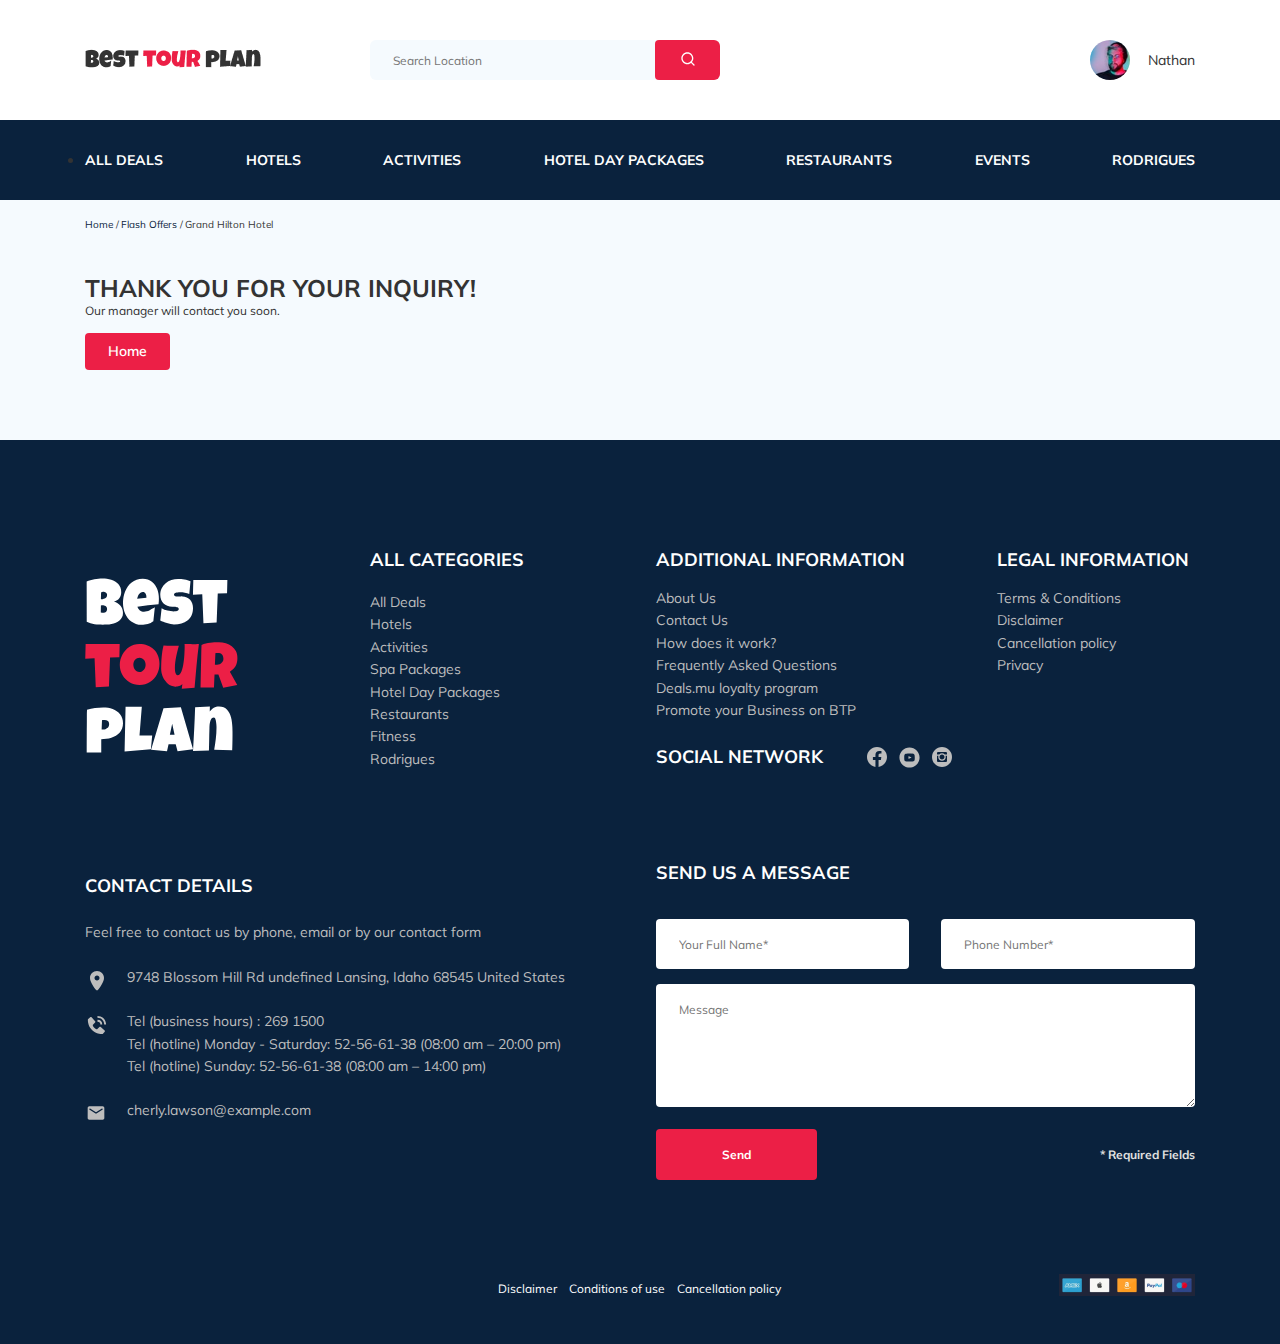
==== commit dd058dfa: "fix: mail form" ====
--- a/thanks.html
+++ b/thanks.html
@@ -82,29 +82,31 @@
               </form>
             </li>
             <!-- /.search -->
-            <ul class="navbar__menu-items">
-              <li class="navbar__menu-item">
-                <a href="#" class="navbar__menu-link">All Deals</a>
-              </li>
-              <li class="navbar__menu-item">
-                <a href="#" class="navbar__menu-link">Hotels</a>
-              </li>
-              <li class="navbar__menu-item">
-                <a href="#" class="navbar__menu-link">Activities</a>
-              </li>
-              <li class="navbar__menu-item">
-                <a href="#" class="navbar__menu-link">Hotel Day Packages</a>
-              </li>
-              <li class="navbar__menu-item">
-                <a href="#" class="navbar__menu-link">Restaurants</a>
-              </li>
-              <li class="navbar__menu-item">
-                <a href="#" class="navbar__menu-link">Events</a>
-              </li>
-              <li class="navbar__menu-item">
-                <a href="#" class="navbar__menu-link">Rodrigues</a>
-              </li>
-            </ul>
+            <li class="navbar__menu-item">
+              <ul class="navbar__menu-items">
+                <li class="navbar__menu-item">
+                  <a href="#" class="navbar__menu-link">All Deals</a>
+                </li>
+                <li class="navbar__menu-item">
+                  <a href="#" class="navbar__menu-link">Hotels</a>
+                </li>
+                <li class="navbar__menu-item">
+                  <a href="#" class="navbar__menu-link">Activities</a>
+                </li>
+                <li class="navbar__menu-item">
+                  <a href="#" class="navbar__menu-link">Hotel Day Packages</a>
+                </li>
+                <li class="navbar__menu-item">
+                  <a href="#" class="navbar__menu-link">Restaurants</a>
+                </li>
+                <li class="navbar__menu-item">
+                  <a href="#" class="navbar__menu-link">Events</a>
+                </li>
+                <li class="navbar__menu-item">
+                  <a href="#" class="navbar__menu-link">Rodrigues</a>
+                </li>
+              </ul>
+            </li>
           </ul>
           <!-- /.navbar__menu -->
         </div>
--- a/css/style.css
+++ b/css/style.css
@@ -1 +1 @@
-*{box-sizing:border-box}h1,h2,h3,h4,h5,p{margin:0}body{font-family:'Mulish', sans-serif;font-weight:400;background:#F5FAFE;color:#333;margin:0}body.hold{overflow:hidden}img{max-width:100%}a{text-decoration:none;color:inherit}.container{max-width:1110px;margin:auto}.input{position:absolute;top:0;height:50px;padding:0 23px;font-size:12px;line-height:15px;color:#BDBDBD;border:none;border-radius:4px;background-color:#fff;outline:none}.input--error:invalid{color:#EC1F46}.input-wrapper{height:65px;position:relative}.input-wrapper--subscribe{height:71px}.invalid{bottom:2px;position:absolute;color:#EC1F46;font-size:10px}.message{flex-basis:100%;height:123px;padding:18px 23px;font-size:12px;line-height:15px;color:#BDBDBD;border-radius:4px;border:none}.button{font-weight:600;font-size:14px;line-height:19px;color:#fff;background-color:#EC1F46;border:none;border-radius:4px;cursor:pointer;outline:none}html{line-height:1.15;-webkit-text-size-adjust:100%}body{margin:0}main{display:block}h1{font-size:2em;margin:0.67em 0}hr{box-sizing:content-box;height:0;overflow:visible}pre{font-family:monospace, monospace;font-size:1em}a{background-color:transparent}abbr[title]{border-bottom:none;text-decoration:underline;text-decoration:underline dotted}b,strong{font-weight:bolder}code,kbd,samp{font-family:monospace, monospace;font-size:1em}small{font-size:80%}sub,sup{font-size:75%;line-height:0;position:relative;vertical-align:baseline}sub{bottom:-0.25em}sup{top:-0.5em}img{border-style:none}button,input,optgroup,select,textarea{font-family:inherit;font-size:100%;line-height:1.15;margin:0}button,input{overflow:visible}button,select{text-transform:none}button,[type="button"],[type="reset"],[type="submit"]{-webkit-appearance:button}button::-moz-focus-inner,[type="button"]::-moz-focus-inner,[type="reset"]::-moz-focus-inner,[type="submit"]::-moz-focus-inner{border-style:none;padding:0}button:-moz-focusring,[type="button"]:-moz-focusring,[type="reset"]:-moz-focusring,[type="submit"]:-moz-focusring{outline:1px dotted ButtonText}fieldset{padding:0.35em 0.75em 0.625em}legend{box-sizing:border-box;color:inherit;display:table;max-width:100%;padding:0;white-space:normal}progress{vertical-align:baseline}textarea{overflow:auto}[type="checkbox"],[type="radio"]{box-sizing:border-box;padding:0}[type="number"]::-webkit-inner-spin-button,[type="number"]::-webkit-outer-spin-button{height:auto}[type="search"]{-webkit-appearance:textfield;outline-offset:-2px}[type="search"]::-webkit-search-decoration{-webkit-appearance:none}::-webkit-file-upload-button{-webkit-appearance:button;font:inherit}details{display:block}summary{display:list-item}template{display:none}[hidden]{display:none}.navbar{background-color:#fff}.navbar-top{display:flex;justify-content:space-between;align-items:center;padding-top:40px;padding-bottom:40px}.navbar-top__menu-button{display:none}.navbar__search{margin-right:auto;margin-left:108px}.navbar-bottom{background:#0A223D}.navbar__menu{margin:0;padding:30px 0 31px}.navbar__menu-items{display:flex;justify-content:space-between;align-items:center;padding:0;margin:0;color:#fff;list-style-type:none;display:flex}.navbar__menu-item--mobile--visible{display:none}.navbar__menu-link{font-weight:bold;font-size:14px;line-height:18px;color:inherit;text-transform:uppercase;text-decoration:none}.logo{width:177px}.search{display:flex;position:relative;height:40px;overflow:hidden;border-radius:6px}.search__input{width:350px;height:100%;padding-left:23px;padding-right:75px;font-size:12px;line-height:15px;color:#333;border:none;background:#F5FAFE;outline:none}.search__button{position:absolute;top:0;right:0;width:65px;height:100%;padding-top:4px;border:none;background:#EC1F46;cursor:pointer}.user{display:flex;align-items:center;text-decoration:none}.user__avatar{width:40px;height:40px;border-radius:50%;object-fit:cover}.user__name{margin-left:18px;font-size:14px;line-height:18px;color:#333}.breadcrumb{padding-top:18px;padding-bottom:19px}.breadcrumb__list{display:flex;margin:0;padding-left:0;list-style:none}.breadcrumb__list-item{font-size:10px;line-height:13px}.breadcrumb__list-item:not(:last-child)::after{content:'/';margin-right:2px}.breadcrumb__list-link{color:#0A223D;text-decoration:none}.hotel{padding-top:23px;padding-bottom:70px}.hotel-grid{display:flex;justify-content:space-between}.hotel-right{display:flex;flex-direction:column;justify-content:space-between}.hotel-name{margin:0;font-weight:bold;font-size:24px;line-height:30px;color:#333;text-transform:uppercase}.hotel-info{display:flex;align-items:center;justify-content:space-between;margin-bottom:20px}.hotel-info--thanks{flex-direction:column;align-items:start;margin-bottom:0}.hotel-info__offer{margin-top:4px}.hotel-info__name{margin-top:4px;margin-right:14px}.hotel-info__name--thanks{margin-top:0;margin-right:0}.hotel-info__text--thanks{margin-bottom:15px}.hotel-description{margin:0;font-size:12px;line-height:15px;color:#333}.hotel-wrapper{display:flex;flex-wrap:wrap;align-items:center}.hotel-slider{max-width:728px;height:450px;margin-left:2px;border-radius:8px;overflow:hidden;justify-self:start}.hotel-slider__image{width:100%;height:100%;object-fit:cover}.hotel-slider__item{width:100%;height:100%;position:relative}.hotel-slider__item::after{content:'';width:100%;height:100%;position:absolute;top:0;bottom:0;left:0;right:0;z-index:10;background:linear-gradient(180deg, rgba(0,122,223,0.48) 0%, rgba(255,255,255,0.128) 100%)}.hotel-slider__button{height:30px;width:30px;position:absolute;z-index:100;top:50%;transform:translateY(-50%);background-color:transparent;background-repeat:no-repeat;background-position:center;background-size:10px;border:none;cursor:pointer}.hotel-slider__button--prev{left:18px;background-image:url(../img/arrow-prev.svg)}.hotel-slider__button--next{right:18px;background-image:url(../img/arrow-next.svg)}.hotel__stars{display:flex;flex-basis:100%}.star:not(:last-child){margin-right:2px}.offer{padding:4px 9px;font-weight:600;font-size:10px;line-height:13px;color:#fff;border-radius:3px;background-color:#EC1F46}.rating{min-width:65px;min-height:45px;display:flex;flex-direction:column;justify-content:center;align-items:center;padding:10px 6px 6px 6px;color:#fff;background:#EC1F46;border-radius:4px}.rating__text{font-weight:600;font-size:8px;line-height:10px}.rating__counter{font-weight:bold;font-size:14px;line-height:18px}.rating__counter-max{font-size:10px}.swiper-slide{-webkit-transform:translate3d(0, 0, 0)}.booking{width:350px;height:210px;padding:29px 29px 29px 26px;font-family:'Nunito', sans-serif;color:#fff;background:#0A223D;border-radius:8px}.booking__info{display:flex;justify-content:space-between;margin-bottom:10px}.booking__price{max-width:86px;display:flex;flex-direction:column}.booking__start{font-size:10px;line-height:14px}.booking__pricetag{font-weight:800;font-size:24px;line-height:33px}.booking__per-room{margin-top:-5px;font-size:12px;line-height:16px}.booking__room{margin-top:4px}.booking__text{min-width:80px;display:flex;justify-content:space-between;align-items:center;margin-bottom:8px;font-size:12px;line-height:16px}.booking__call-center{display:flex;justify-content:space-between;align-items:center;margin-bottom:17px;font-weight:600;font-size:18px;line-height:25px}.booking__number{display:flex;text-decoration:none;color:inherit}.booking__num{margin-left:8px}.booking__button{width:100%;min-height:45px}.map{overflow:hidden;border-radius:10px}.container-fluid{width:350px;height:213px;padding:0;background-image:url(../img/map.jpg);background-position:center center;background-repeat:no-repeat}.button-return{padding:9px 23px}.button:hover{color:#fff}.packages{padding:40px 0 70px}.packages__title{margin-bottom:65px;font-weight:bold;font-size:36px;line-height:45px;text-align:center;text-transform:uppercase}.packages-wrapper{display:grid;grid-auto-rows:500px;grid-template:500px/repeat(3, 1fr);grid-template-areas:"card-1 card-1 card-2" "card-3 card-4 card-5";gap:30px}.packages-card{position:relative;display:grid;grid-template:250px 250px / 350px;border-radius:8px;overflow:hidden;background-color:#0A223D;color:#fff}.packages-card--active{display:grid;grid-template:500px / 365px 365px}.packages__offer{position:absolute;padding:4px 9px;top:26px;left:0;font-weight:600;font-size:8px;line-height:10px;color:#fff;border-radius:0px 4px 4px 0px;background-color:#EC1F46}.packages__offer--active{padding:8px 23px 7px 10px;font-weight:600;font-size:12px;line-height:15px}.packages__image{width:100%;height:250px;object-fit:cover}.packages__image--active{height:500px}.packages-info{display:flex;flex-direction:column;align-items:space-between;padding:30px 21px 30px 32px;height:250px;width:100%}.packages-info--active{height:500px;width:100%;padding:46px 21px 30px 43px;margin-left:2px}.packages__name{margin-bottom:23px;font-weight:bold;font-size:18px;line-height:23px}.packages__name--active{margin-bottom:27px}.packages__text{display:none;max-height:165px;font-weight:normal;font-size:14px;line-height:160.6%;overflow:auto}.packages__text--active{display:block}.packages-stars{display:flex;justify-content:space-between;width:48px;margin-bottom:5px}.packages-stars__active{display:flex}.packages-room{margin-top:auto;margin-bottom:24px}.packages-room--active{margin-left:2px;margin-bottom:37px}.packages-room__item{display:flex;align-items:center;margin-bottom:11px}.packages-room__item:last-child{margin-bottom:0}.packages__icon{margin-right:14px;width:14px;height:14px}.packages__description{font-weight:normal;font-size:12px;line-height:15px}.packages-bottom{height:58px;display:flex;justify-content:space-between}.packages-price{max-width:100px}.packages-price--active{margin-left:2px}.packages-price__old{display:block;margin-bottom:5px;font-weight:normal;font-size:14px;line-height:18px;text-decoration-line:line-through}.packages-price__sell{font-weight:bold;font-size:24px;line-height:30px}.packages__button{margin-top:20px;padding:10px 26px;height:40px;align-self:flex-end}.packages__button--active{margin-right:2px}.card-1{grid-area:card-1}.card-2{grid-area:card-2}.card-3{grid-area:card-3}.card-4{grid-area:card-4}.card-5{grid-area:card-5}.newsletter{position:relative;padding:78px 0 67px 0;background-repeat:no-repeat;background-size:cover;background-position:center}.newsletter:before{height:100%;width:100%;position:absolute;content:'';top:0;bottom:0;left:0;right:0;background-color:rgba(10,34,61,0.8)}.newsletter-wrapper{position:relative;display:flex;justify-content:space-between;align-items:center;max-width:730px;margin:auto}.newsletter-title{margin:20px 0;font-weight:300;font-size:24px;line-height:30px;color:#fff}.newsletter-title__strong{display:block;font-weight:600;font-size:36px;line-height:45px;text-transform:uppercase;color:#fff}.newsletter__input-wrapper{width:350px;padding-top:15px}.newsletter__input-wrapper--subscribe{height:71px}.subscribe{width:100%;position:relative;min-height:55px;overflow:hidden;border-radius:4px}.subscribe__input{width:100%;height:55px;margin:0;padding-left:33px;padding-right:70px;font-weight:300;font-size:14px;line-height:18px;color:#BDBDBD;border:none}.subscribe__button{position:absolute;top:0;right:0;min-width:65px;height:55px;border:none;font-weight:bold;font-size:12px;line-height:15px;color:#fff;background-color:#EC1F46;cursor:pointer;border-radius:0 4px 4px 0}.reviews{padding:40px 0 70px 0}.reviews__title{margin:auto;margin-bottom:70px;font-weight:bold;font-size:36px;line-height:45px;text-align:center;text-transform:uppercase;color:#333}.reviews-slider__item{max-width:730px;position:relative;margin:45px auto 0;padding:0 97px 30px 97px;display:flex;flex-direction:column;align-items:center;background-color:#fff;border-radius:8px}.reviews-slider__item:before{content:'';width:70px;height:48px;position:absolute;top:12px;left:62px;z-index:100;background-image:url(../img/quote-left.svg);background-repeat:no-repeat}.reviews-slider__item:after{content:'';width:70px;height:48px;position:absolute;top:118px;right:62px;z-index:100;background-image:url(../img/quote-right.svg);background-repeat:no-repeat}.reviews-slider__profile{display:flex;flex-direction:column;align-items:center;margin-top:-45px;margin-bottom:32px}.reviews-slider__avatar{width:90px;height:90px;margin-bottom:8px;border-radius:50%;object-fit:cover}.reviews-slider__username{margin-bottom:10px;font-weight:bold;font-size:12px;line-height:15px;color:#EC1F46}.reviews-slider__date{margin-bottom:4px;font-weight:normal;font-size:10px;line-height:13px}.reviews-slider__stars{display:flex;justify-content:space-between;width:48px}.reviews-slider__text{margin:auto;max-height:114px;max-width:537px;font-weight:normal;font-size:12px;line-height:160%;text-align:justify;overflow:auto}.reviews-slider__button{width:30px;height:30px;position:absolute;top:133px;z-index:99;background-color:transparent;background-position:center;background-repeat:no-repeat;border:none;cursor:pointer}.reviews-slider__button--prev{background-image:url(../img/reviews-prev.svg);left:18px}.reviews-slider__button--next{background-image:url(../img/reviews-next.svg);right:18px}.activities{padding:61px 0 98px 0}.activities__title{margin-bottom:57px;font-weight:bold;font-size:24px;line-height:30px;text-transform:uppercase;color:#333}.activities-wrapper{display:flex;justify-content:space-between}.card{position:relative;width:255px;height:255px;padding:24px 26px;display:flex;flex-direction:column;align-items:flex-start;border-radius:6px;overflow:hidden}.card__image{position:absolute;top:0;bottom:0;left:0;right:0;z-index:-2;width:100%;height:100%;object-fit:cover}.card:before{content:'';position:absolute;top:0;bottom:0;left:0;right:0;z-index:-1;background:linear-gradient(179.83deg, rgba(196,196,196,0) 35.34%, #0A223D 99.85%)}.card__title{margin-top:auto;margin-bottom:18px;font-weight:bold;font-size:16px;line-height:20px;color:#fff}.card__button{padding:7px 21px;font-size:12px;line-height:16px}.modal__overlay{position:fixed;background-color:rgba(0,143,223,0.39);left:0;top:0;right:0;bottom:0;z-index:100;visibility:hidden;opacity:0;transition:opacity 0.2s}.modal__overlay--visible{visibility:visible;opacity:1}.modal__close{position:absolute;top:17px;right:18px}.modal__dialog{position:fixed;top:55%;left:50%;z-index:101;transform:translate(-50%, -48%);width:478px;padding:33px 88px;background-color:#0A223D;border-radius:8px;visibility:hidden;opacity:0;transition:opacity 0.2s}.modal__dialog--visible{visibility:visible;opacity:1}.modal__title{margin-bottom:15px;font-weight:bold;font-size:18px;line-height:23px;text-transform:uppercase;color:#fff;text-align:center;flex-basis:100%}.modal__form-bottom{display:flex;justify-content:space-between;align-items:center;width:100%}.modal__input{font-size:12px;color:#bdbdbd;width:100%}.modal__message{width:100%;margin-bottom:12px}.modal__button{width:160px;height:50px;padding:17px 66px}.modal__info{font-weight:bold;font-size:12px;line-height:15px;color:#E0E0E0}.footer{padding:108px 0 30px 0;background:#0A223D;color:#fff}.footer-wrapper{display:grid;grid-template-columns:repeat(4, minmax(min-content, 1fr));grid-column-gap:15px;grid-row-gap:20px;grid-auto-rows:minmax(40px, min-content);align-items:start}.footer__logo{grid-row:1 / 3;align-self:center;width:155px;margin-top:6px;cursor:pointer}.footer__categories{margin-left:4px;grid-row:1 / 4}.footer__additional{margin-left:8px}.footer__social-network{margin-top:4px;margin-left:8px;display:flex;align-items:center;grid-row:2 / 4;grid-column:span 2}.footer__social-links{width:85px;height:20px;display:flex;justify-content:space-between}.footer__legal{justify-self:end;margin-right:6px}.footer__contact-details{padding-top:13px;grid-column:span 2}.footer__appeal{grid-column:span 2;margin-bottom:74px;padding-left:8px}.footer__form{display:flex;justify-content:space-between;flex-wrap:wrap;max-width:539px}.footer__form-bottom{display:flex;justify-content:space-between;align-items:center;height:100%;width:100%}.footer__input{width:100%;margin-top:0}.footer__input-wrapper{flex-basis:47%}.footer__message{margin-bottom:22px}.footer__button{padding:18px 66px;font-weight:bold;font-size:12px;line-height:15px}.footer__info{font-weight:bold;font-size:12px;line-height:15px;color:#e0e0e0}.footer__bottom{height:22px;display:grid;grid-template-columns:repeat(6, 1fr);grid-column:1 / 5}.footer__bottom-list{display:flex;justify-content:space-between;align-self:end;grid-column:3 / 5;width:283px;margin:0;margin-left:43px;padding:0;list-style:none;font-size:12px;line-height:15px}.footer__bottom-payment{grid-column:6;align-self:center;justify-self:end}.footer__ul{padding:0;margin:0;list-style:none}.footer__title{margin-bottom:16px;font-weight:bold;font-size:18px;line-height:23px;color:#fff;text-transform:uppercase}.footer__title--categories{margin-bottom:20px}.footer__title--social{margin-bottom:0;margin-right:44px}.footer__title--contact{margin-bottom:24px}.footer__title--form{margin-bottom:35px;width:100%}.footer__item{display:flex;align-items:flex-start;font-size:14px;line-height:1.6;color:#BDBDBD}.footer__item--work{margin-bottom:22px}.footer__item--gps{margin-bottom:13px}.footer__ul-contact{padding-left:2px}.footer__icon-wrapper{min-width:40px;padding-top:5px}.footer__icon--gps{margin-left:3px}.footer__text{font-size:14px;line-height:160%;color:#BDBDBD;margin-bottom:22px}.footer__link{text-decoration:none;color:inherit}.wrap{display:none}@media (max-width: 1200px){.container{max-width:960px}.hotel-slider{width:590px}.card{width:230px}.packages-card{grid-template:250px 250px / 300px}.packages-card--active{grid-template:500px / 300px 330px}.packages-info{padding:30px 20px}}@media (min-width: 993px){.button{transition:.2s}.button:hover{background-image:linear-gradient(to right, #EC1F46 0%, #ffcf33 51%, #EC1F46 100%);background-size:200% auto;background-position:right center}a{transition:color 0.15s ease}a:hover{color:#EC1F46}}@media (max-width: 992px){.container,.newsletter-wrapper{max-width:700px}.navbar-top{padding:30px 0}.navbar__menu{padding:19px 14px 23px 15px}.navbar__menu-link{font-weight:bold;font-size:12px;line-height:15px}.navbar__user{margin-left:25px}.navbar__search{margin-left:auto}.search__input{max-width:340px}.logo{width:132px}.hotel{padding-bottom:60px}.hotel-grid{flex-direction:column}.hotel-slider{width:100%;margin-bottom:30px}.hotel-right{flex-direction:row}.booking{width:340px}.container-fluid{width:340px}.booking{padding:29px 22px 26px 23px;margin-bottom:20px}.newsletter{padding:72px 0 73px 0}.reviews{padding-bottom:60px}.reviews__title{margin-bottom:51px;font-size:30px;line-height:38px}.reviews-slider__item{max-width:579px;padding:0 60px 30px 64px}.reviews-slider__text{max-height:133px}.reviews-slider__button{top:156px}.reviews-slider__button--prev{left:0}.reviews-slider__button--next{right:0}.reviews-letter{display:none}.activities{padding-top:60px;padding-bottom:70px}.activities-wrapper{flex-wrap:wrap}.card{width:339px;margin-bottom:20px}.card:nth-last-child(-n+2){margin-bottom:0}.packages{padding:40px 0 50px}.packages__title{margin-bottom:56px}.packages-wrapper{grid-template:repeat(3, 1fr)/repeat(2, 1fr);grid-template-areas:"card-1 card-1" "card-2 card-3" "card-4 card-5";gap:20px}.packages-card{grid-template:250px 250px / 340px}.packages-card--active{grid-template:500px / 340px 360px}.packages-info{padding:30px 20px}.footer{padding:73px 0 33px 0}.footer-wrapper{grid-template-columns:172px 287px 53px minmax(min-content, 1fr);grid-row-gap:45px;grid-column-gap:4px}.footer__logo{grid-row:1 / 2;width:96px;margin-top:0px;margin-bottom:1px}.footer__social-network{grid-row:1 / 2;grid-column:2 / 4;align-self:center;margin-top:8px;margin-left:11px}.footer__categories{grid-row:2 / 3;grid-column:1 / 2;margin-left:1px}.footer__additional{grid-row:2 / 3;grid-column:2 / 3;margin-left:25px}.footer__legal{grid-row:2 / 3;grid-column:3/5;justify-self:end;margin-right:3px}.footer__contact-details{padding-top:15px;grid-column:span 4;grid-row:3 / 4}.footer__item--gps{margin-bottom:13px}.footer__item--mail{margin-bottom:0}.footer__ul-contact{padding-left:6px}.footer__icon-wrapper{padding-top:5px}.footer__appeal{grid-row:4;grid-column:span 4;width:78%;margin-top:10px;padding-left:0;margin-bottom:0}.footer__input-wrapper{flex-basis:47%}.footer__bottom{grid-column:span 6;height:100%}.footer__bottom-list{margin-left:2px;grid-column:span 4;align-self:center;margin-top:9px}.footer__bottom-payment{grid-column:span 2}.footer__title--form{margin-bottom:34px}}@media (max-width: 767px){body{padding-top:78px}.container{max-width:576px;width:92%}.navbar--mobile--fixed{position:fixed;left:0;top:0;right:0;z-index:99}.navbar__user--mobile--hidden,.navbar__search--mobile--hidden{display:none}.navbar__user--mobile--visible,.navbar__search--mobile--visible{display:flex}.navbar__user{margin-left:0}.navbar__user--mobile--visible{flex-direction:column;justify-content:center}.navbar-bottom{display:none;position:fixed;top:78px;left:0;right:0;bottom:0}.navbar-bottom--visible{display:block}.navbar__menu{padding-top:31px}.navbar__menu-items{flex-direction:column}.navbar__menu-item{margin-bottom:17px}.navbar__menu-item--mobile--visible{display:block}.navbar__menu-item--user{margin-bottom:27px}.navbar__menu-item--search{margin-bottom:36px;width:340px;margin-left:auto;margin-right:auto}.user__avatar{margin-bottom:10px}.user__name{margin-left:0;color:#fff}.menu-button{display:flex;flex-direction:column;align-items:center;justify-content:space-between;width:16px;height:11px;padding:0;border:none;background-color:#fff;cursor:pointer}.menu-button__line{width:16px;height:1px;background-color:#333}.hotel{padding-bottom:40px}.hotel-wrapper{justify-content:space-between}.hotel-name{flex-basis:100%}.hotel-info__text{width:100%}.hotel-info__name{margin-top:10px;margin-right:0}.hotel-info__name--thanks{margin-top:0}.hotel-info__rating{display:none}.hotel-info__offer{order:-1;margin-right:260px;margin-left:2px}.hotel-right{flex-direction:column}.hotel-slider{height:350px}.hotel__stars{flex-basis:auto}.booking{width:100% !important}.container-fluid{width:100% !important;height:173px}.newsletter{padding:76px 0 83px;height:320px}.newsletter-wrapper{flex-direction:column;align-items:flex-start;max-width:576px;width:92%}.newsletter__input-wrapper{padding-top:0}.newsletter__title{margin-bottom:37px}.card{flex-basis:48%}.packages__title{margin-bottom:40px;font-size:30px;line-height:38px}.packages-card{grid-template:250px 250px / 278px}.packages-card--active{grid-template:500px / 278px 298px}.packages-info{padding:30px 20px}.packages__text--active{margin-bottom:35px}.footer-wrapper{grid-template-columns:repeat(6, minmax(min-content, 1fr));grid-column-gap:20px}.footer__logo,.footer__categories,.footer__additional,.footer__legal{grid-column:span 2}.footer__social-network{grid-column:span 4}.footer__contact-details{grid-column:span 6}.footer__appeal{grid-column:span 6;margin-top:25px}.footer__title--form{margin-bottom:15px}.footer__input-wrapper{flex-basis:100%}.footer__bottom-list{width:276px;margin-left:0px;margin-top:0px}.footer__bottom-payment{justify-self:start}}@media (max-width: 620px){.packages{padding-bottom:40px}.packages__title{font-size:18px;line-height:23px;margin-bottom:30px}.packages-wrapper{gap:15px}.packages-card{grid-template:250px 250px/minmax(240px, 278px)}.packages-card--active{grid-template:500px/minmax(240px, 278px) minmax(255px, 293px)}.packages__image--active{width:100%}.packages__image--active{max-width:100%}.packages__name{margin-bottom:20px;font-size:16px;line-height:20px}.packages__text{margin-bottom:25px;font-size:12px;line-height:1.6}.packages-price{margin-bottom:14px}.packages-price__old{font-size:12px;line-height:1.6}.packages-price__sell{font-size:20px;line-height:1.6}.packages__button{font-size:12px;line-height:16px}}@media (max-width: 576px){body{padding-top:71px}.container{width:88%}.navbar-top{padding:27px 0 33px;align-items:center}.navbar-bottom{top:71px}.logo{width:99px;display:flex;align-items:start}.breadcrumb{padding:18px 0 14px}.hotel-info{margin-bottom:38px}.hotel-info--thanks{margin-bottom:0}.hotel-info__name{margin-top:9px}.hotel-info__name--thanks{margin-top:0;font-weight:bold;font-size:16px;line-height:20px}.hotel-slider{height:250px;margin-bottom:19px}.hotel__stars{margin-right:17px}.booking__number{margin-right:4px}.newsletter{padding:76px 0 83px 0}.newsletter-wrapper{width:88%}.newsletter-title{margin-top:0;font-size:20px;line-height:25px}.newsletter-title__strong{margin-top:5px;font-size:30px;line-height:38px}.subscribe__input{padding-left:20px}.reviews{padding-bottom:50px}.reviews__title{margin-bottom:42px;font-size:18px;line-height:23px}.reviews-slider__item{padding:0 31px 36px 31px}.reviews-slider__item:before{left:31px}.reviews-slider__item:after{right:32px}.reviews-slider__button{top:30px}.reviews-slider__text{max-height:266px;text-align:start}.activities{padding:40px 0 60px}.activities__title{margin-bottom:36px;font-weight:bold;font-size:18px;line-height:23px}.card{flex-basis:100%}.card-two{order:2}.card-three{order:1}.card-four{order:3}.card:nth-last-child(2){margin-bottom:28px}.packages-wrapper{grid-template:auto / 1fr;grid-template-areas:"card-1" "card-2" "card-3" "card-4" "card-5";gap:20px}.packages-card{grid-template:250px 250px / 1fr}.packages-card--active{grid-template:350px auto / 1fr}.packages__image--active{height:350px}.packages-info--active{height:auto;max-height:700px}.footer{padding:68px 0 21px 0}.footer-wrapper{grid-template-columns:1fr;row-gap:30px}.footer__logo{width:96px;height:108px;grid-column:1;grid-row:1}.footer__social-network{grid-column:1;grid-row:2;flex-direction:column;align-items:start;margin-left:0;margin-top:12px}.footer__social-links{margin-left:3px;margin-top:2px}.footer__title--social{margin-bottom:20px}.footer__categories{grid-column:1;grid-row:5}.footer__additional{margin-left:0;grid-column:1;grid-row:4}.footer__legal{grid-column:1;grid-row:3;justify-self:start;margin-top:3px}.footer__contact-details{grid-column:1;grid-row:6;padding-top:10px}.footer__ul-contact{padding-left:0}.footer__text{margin-bottom:20px}.footer__item--gps{margin-bottom:22px}.footer__icon-wrapper{min-width:30px}.footer__appeal{width:100%;grid-column:1;grid-row:7;justify-self:start}.footer__info{margin-bottom:15px;align-self:start}.footer__input-wrapper{flex-basis:100%}.footer__message{margin-bottom:15px}.footer__form-bottom{display:flex;flex-direction:column-reverse;width:160px}.footer__bottom{grid-column:1;grid-row:8;grid-template-columns:1fr;row-gap:10px}.footer__bottom-list{grid-column:1;grid-row:1}.footer__bottom-payment{grid-column:1;grid-row:2}.modal__dialog{max-width:90%;padding:30px 40px}.modal__form-bottom{flex-direction:column-reverse;align-items:start}.modal__button{margin-bottom:0;margin-top:15px}.modal__button{width:100%}}@media (max-width: 460px){.navbar__menu-item--search{width:245px}.hotel{padding-top:5px}.hotel-info__offer{order:-1;margin-right:140px}.hotel-description{max-width:280px}.hotel-slider{height:180px}.newsletter__input-wrapper{width:100%}.reviews__title{max-width:245px;margin-bottom:42px;font-size:18px;line-height:23px}.reviews-slider__item:before{left:20px}.reviews-slider__item:after{right:20px}.reviews-slider__button--prev{left:34px}.reviews-slider__button--next{right:38px}.modal__dialog{padding:30px 20px;top:50%}.wrap{display:initial}}@media (max-height: 540px) and (max-width: 992px){.modal__form{display:flex;justify-content:space-between;flex-wrap:wrap}.modal__dialog{top:50%;padding:32px}.modal__input--mobile{flex-basis:48%}.modal__input--mobile--email{flex-basis:100%}.modal__message{height:60px}.modal__message--mobile{flex-basis:100%}}@media (max-height: 414px) and (max-width: 767px){.navbar__menu-items{display:grid;grid-template-columns:repeat(3, 1fr);text-align:center}}@media (max-height: 375px) and (max-width: 812px){.navbar__menu-item{margin-bottom:15px}.navbar__menu-link{font-size:12px;line-height:15px}.modal__dialog{top:48%}}@media (max-height: 320px) and (max-width: 568px){.modal__title{font-weight:bold;font-size:14px;line-height:18px}.modal__dialog{padding:15px;top:49%}.modal__form-bottom{flex-direction:row;align-items:center}.modal__info{font-size:10px;line-height:14px}.modal__button{margin-top:0;font-size:10px;line-height:14px;height:40px;padding:14px;width:160px}.modal__input{height:40px}.modal__input--mobile{height:55px}.modal__input--mobile--email{height:55px}.modal__message{height:40px;padding-top:13px}.user__name{display:none}}
+*{box-sizing:border-box}h1,h2,h3,h4,h5,p{margin:0}body{font-family:'Mulish', sans-serif;font-weight:400;background:#F5FAFE;color:#333;margin:0}body.hold{overflow:hidden}img{max-width:100%}a{text-decoration:none;color:inherit}.container{max-width:1110px;margin:auto}.input{position:absolute;top:0;height:50px;padding:0 23px;font-size:12px;line-height:15px;color:#BDBDBD;border:none;border-radius:4px;background-color:#fff;outline:none}.input--error:invalid{color:#EC1F46}.input-wrapper{height:65px;position:relative}.input-wrapper--subscribe{height:71px}.invalid{bottom:2px;position:absolute;color:#EC1F46;font-size:10px}.message{flex-basis:100%;height:123px;padding:18px 23px;font-size:12px;line-height:15px;color:#BDBDBD;border-radius:4px;border:none}.button{font-weight:600;font-size:14px;line-height:19px;color:#fff;background-color:#EC1F46;border:none;border-radius:4px;cursor:pointer;outline:none}html{line-height:1.15;-webkit-text-size-adjust:100%}body{margin:0}main{display:block}h1{font-size:2em;margin:0.67em 0}hr{box-sizing:content-box;height:0;overflow:visible}pre{font-family:monospace, monospace;font-size:1em}a{background-color:transparent}abbr[title]{border-bottom:none;text-decoration:underline;text-decoration:underline dotted}b,strong{font-weight:bolder}code,kbd,samp{font-family:monospace, monospace;font-size:1em}small{font-size:80%}sub,sup{font-size:75%;line-height:0;position:relative;vertical-align:baseline}sub{bottom:-0.25em}sup{top:-0.5em}img{border-style:none}button,input,optgroup,select,textarea{font-family:inherit;font-size:100%;line-height:1.15;margin:0}button,input{overflow:visible}button,select{text-transform:none}button,[type="button"],[type="reset"],[type="submit"]{-webkit-appearance:button}button::-moz-focus-inner,[type="button"]::-moz-focus-inner,[type="reset"]::-moz-focus-inner,[type="submit"]::-moz-focus-inner{border-style:none;padding:0}button:-moz-focusring,[type="button"]:-moz-focusring,[type="reset"]:-moz-focusring,[type="submit"]:-moz-focusring{outline:1px dotted ButtonText}fieldset{padding:0.35em 0.75em 0.625em}legend{box-sizing:border-box;color:inherit;display:table;max-width:100%;padding:0;white-space:normal}progress{vertical-align:baseline}textarea{overflow:auto}[type="checkbox"],[type="radio"]{box-sizing:border-box;padding:0}[type="number"]::-webkit-inner-spin-button,[type="number"]::-webkit-outer-spin-button{height:auto}[type="search"]{-webkit-appearance:textfield;outline-offset:-2px}[type="search"]::-webkit-search-decoration{-webkit-appearance:none}::-webkit-file-upload-button{-webkit-appearance:button;font:inherit}details{display:block}summary{display:list-item}template{display:none}[hidden]{display:none}.navbar{background-color:#fff}.navbar-top{display:flex;justify-content:space-between;align-items:center;padding-top:40px;padding-bottom:40px}.navbar-top__menu-button{display:none}.navbar__search{margin-right:auto;margin-left:108px}.navbar-bottom{background:#0A223D}.navbar__menu{margin:0;padding:30px 0 31px}.navbar__menu-items{display:flex;justify-content:space-between;align-items:center;padding:0;margin:0;color:#fff;list-style-type:none;display:flex}.navbar__menu-item--mobile--visible{display:none}.navbar__menu-link{font-weight:bold;font-size:14px;line-height:18px;color:inherit;text-transform:uppercase;text-decoration:none}.logo{width:177px}.search{display:flex;position:relative;height:40px;overflow:hidden;border-radius:6px}.search__input{width:350px;height:100%;padding-left:23px;padding-right:75px;font-size:12px;line-height:15px;color:#333;border:none;background:#F5FAFE;outline:none}.search__button{position:absolute;top:0;right:0;width:65px;height:100%;padding-top:4px;border:none;background:#EC1F46;cursor:pointer}.user{display:flex;align-items:center;text-decoration:none}.user__avatar{width:40px;height:40px;border-radius:50%;object-fit:cover}.user__name{margin-left:18px;font-size:14px;line-height:18px;color:#333}.breadcrumb{padding-top:18px;padding-bottom:19px}.breadcrumb__list{display:flex;margin:0;padding-left:0;list-style:none}.breadcrumb__list-item{font-size:10px;line-height:13px}.breadcrumb__list-item:not(:last-child)::after{content:'/';margin-right:2px}.breadcrumb__list-link{color:#0A223D;text-decoration:none}.hotel{padding-top:23px;padding-bottom:70px}.hotel-grid{display:flex;justify-content:space-between}.hotel-right{display:flex;flex-direction:column;justify-content:space-between}.hotel-name{margin:0;font-weight:bold;font-size:24px;line-height:30px;color:#333;text-transform:uppercase}.hotel-info{display:flex;align-items:center;justify-content:space-between;margin-bottom:20px}.hotel-info--thanks{flex-direction:column;align-items:start;margin-bottom:0}.hotel-info__offer{margin-top:4px}.hotel-info__name{margin-top:4px;margin-right:14px}.hotel-info__name--thanks{margin-top:0;margin-right:0}.hotel-info__text--thanks{margin-bottom:15px}.hotel-description{margin:0;font-size:12px;line-height:15px;color:#333}.hotel-wrapper{display:flex;flex-wrap:wrap;align-items:center}.hotel-slider{max-width:728px;height:450px;margin-left:2px;border-radius:8px;overflow:hidden;justify-self:start}.hotel-slider__image{width:100%;height:100%;object-fit:cover}.hotel-slider__item{width:100%;height:100%;position:relative}.hotel-slider__item::after{content:'';width:100%;height:100%;position:absolute;top:0;bottom:0;left:0;right:0;z-index:10;background:linear-gradient(180deg, rgba(0,122,223,0.48) 0%, rgba(255,255,255,0.128) 100%)}.hotel-slider__button{height:30px;width:30px;position:absolute;z-index:100;top:50%;transform:translateY(-50%);background-color:transparent;background-repeat:no-repeat;background-position:center;background-size:10px;border:none;cursor:pointer}.hotel-slider__button--prev{left:18px;background-image:url(../img/arrow-prev.svg)}.hotel-slider__button--next{right:18px;background-image:url(../img/arrow-next.svg)}.hotel__stars{display:flex;flex-basis:100%}.star:not(:last-child){margin-right:2px}.offer{padding:4px 9px;font-weight:600;font-size:10px;line-height:13px;color:#fff;border-radius:3px;background-color:#EC1F46}.rating{min-width:65px;min-height:45px;display:flex;flex-direction:column;justify-content:center;align-items:center;padding:10px 6px 6px 6px;color:#fff;background:#EC1F46;border-radius:4px}.rating__text{font-weight:600;font-size:8px;line-height:10px}.rating__counter{font-weight:bold;font-size:14px;line-height:18px}.rating__counter-max{font-size:10px}.swiper-slide{-webkit-transform:translate3d(0, 0, 0)}.booking{width:350px;height:210px;padding:29px 29px 29px 26px;font-family:'Nunito', sans-serif;color:#fff;background:#0A223D;border-radius:8px}.booking__info{display:flex;justify-content:space-between;margin-bottom:10px}.booking__price{max-width:86px;display:flex;flex-direction:column}.booking__start{font-size:10px;line-height:14px}.booking__pricetag{font-weight:800;font-size:24px;line-height:33px}.booking__per-room{margin-top:-5px;font-size:12px;line-height:16px}.booking__room{margin-top:4px}.booking__text{min-width:80px;display:flex;justify-content:space-between;align-items:center;margin-bottom:8px;font-size:12px;line-height:16px}.booking__call-center{display:flex;justify-content:space-between;align-items:center;margin-bottom:17px;font-weight:600;font-size:18px;line-height:25px}.booking__number{display:flex;text-decoration:none;color:inherit}.booking__num{margin-left:8px}.booking__button{width:100%;min-height:45px}.map{overflow:hidden;border-radius:10px}.container-fluid{width:350px;height:213px;padding:0;background-image:url(../img/map.jpg);background-position:center center;background-repeat:no-repeat}.button-return{padding:9px 23px}.button:hover{color:#fff}.packages{padding:40px 0 70px}.packages__title{margin-bottom:65px;font-weight:bold;font-size:36px;line-height:45px;text-align:center;text-transform:uppercase}.packages-wrapper{display:grid;grid-auto-rows:500px;grid-template:500px/repeat(3, 1fr);grid-template-areas:"card-1 card-1 card-2" "card-3 card-4 card-5";gap:30px}.packages-card{position:relative;display:grid;grid-template:250px 250px / 350px;border-radius:8px;overflow:hidden;background-color:#0A223D;color:#fff}.packages-card--active{display:grid;grid-template:500px / 365px 365px}.packages__offer{position:absolute;padding:4px 9px;top:26px;left:0;font-weight:600;font-size:8px;line-height:10px;color:#fff;border-radius:0px 4px 4px 0px;background-color:#EC1F46}.packages__offer--active{padding:8px 23px 7px 10px;font-weight:600;font-size:12px;line-height:15px}.packages__image{width:100%;height:250px;object-fit:cover}.packages__image--active{height:500px}.packages-info{display:flex;flex-direction:column;align-items:space-between;padding:30px 21px 30px 32px;height:250px;width:100%}.packages-info--active{height:500px;width:100%;padding:46px 21px 30px 43px;margin-left:2px}.packages__name{margin-bottom:23px;font-weight:bold;font-size:18px;line-height:23px}.packages__name--active{margin-bottom:27px}.packages__text{display:none;max-height:165px;font-weight:normal;font-size:14px;line-height:160.6%;overflow:auto}.packages__text--active{display:block}.packages-stars{display:flex;justify-content:space-between;width:48px;margin-bottom:5px}.packages-stars__active{display:flex}.packages-room{margin-top:auto;margin-bottom:24px}.packages-room--active{margin-left:2px;margin-bottom:37px}.packages-room__item{display:flex;align-items:center;margin-bottom:11px}.packages-room__item:last-child{margin-bottom:0}.packages__icon{margin-right:14px;width:14px;height:14px}.packages__description{font-weight:normal;font-size:12px;line-height:15px}.packages-bottom{height:58px;display:flex;justify-content:space-between}.packages-price{max-width:100px}.packages-price--active{margin-left:2px}.packages-price__old{display:block;margin-bottom:5px;font-weight:normal;font-size:14px;line-height:18px;text-decoration-line:line-through}.packages-price__sell{font-weight:bold;font-size:24px;line-height:30px}.packages__button{margin-top:20px;padding:10px 26px;height:40px;align-self:flex-end}.packages__button--active{margin-right:2px}.card-1{grid-area:card-1}.card-2{grid-area:card-2}.card-3{grid-area:card-3}.card-4{grid-area:card-4}.card-5{grid-area:card-5}.newsletter{position:relative;padding:78px 0 67px 0;background-repeat:no-repeat;background-size:cover;background-position:center}.newsletter:before{height:100%;width:100%;position:absolute;content:'';top:0;bottom:0;left:0;right:0;background-color:rgba(10,34,61,0.8)}.newsletter-wrapper{position:relative;display:flex;justify-content:space-between;align-items:center;max-width:730px;margin:auto}.newsletter-title{margin:20px 0;font-weight:300;font-size:24px;line-height:30px;color:#fff}.newsletter-title__strong{display:block;font-weight:600;font-size:36px;line-height:45px;text-transform:uppercase;color:#fff}.newsletter__input-wrapper{width:350px;padding-top:15px}.newsletter__input-wrapper--subscribe{height:71px}.subscribe{width:100%;position:relative;min-height:55px;overflow:hidden;border-radius:4px}.subscribe__input{width:100%;height:55px;margin:0;padding-left:33px;padding-right:70px;font-weight:300;font-size:14px;line-height:18px;color:#BDBDBD;border:none}.subscribe__button{position:absolute;top:0;right:0;min-width:65px;height:55px;border:none;font-weight:bold;font-size:12px;line-height:15px;color:#fff;background-color:#EC1F46;cursor:pointer;border-radius:0 4px 4px 0}.reviews{padding:40px 0 70px 0}.reviews__title{margin:auto;margin-bottom:70px;font-weight:bold;font-size:36px;line-height:45px;text-align:center;text-transform:uppercase;color:#333}.reviews-slider__item{max-width:730px;position:relative;margin:45px auto 0;padding:0 97px 30px 97px;display:flex;flex-direction:column;align-items:center;background-color:#fff;border-radius:8px}.reviews-slider__item:before{content:'';width:70px;height:48px;position:absolute;top:12px;left:62px;z-index:100;background-image:url(../img/quote-left.svg);background-repeat:no-repeat}.reviews-slider__item:after{content:'';width:70px;height:48px;position:absolute;top:118px;right:62px;z-index:100;background-image:url(../img/quote-right.svg);background-repeat:no-repeat}.reviews-slider__profile{display:flex;flex-direction:column;align-items:center;margin-top:-45px;margin-bottom:32px}.reviews-slider__avatar{width:90px;height:90px;margin-bottom:8px;border-radius:50%;object-fit:cover}.reviews-slider__username{margin-bottom:10px;font-weight:bold;font-size:12px;line-height:15px;color:#EC1F46}.reviews-slider__date{margin-bottom:4px;font-weight:normal;font-size:10px;line-height:13px}.reviews-slider__stars{display:flex;justify-content:space-between;width:48px}.reviews-slider__text{margin:auto;max-height:114px;max-width:537px;font-weight:normal;font-size:12px;line-height:160%;text-align:justify;overflow:auto}.reviews-slider__button{width:30px;height:30px;position:absolute;top:133px;z-index:99;background-color:transparent;background-position:center;background-repeat:no-repeat;border:none;cursor:pointer}.reviews-slider__button--prev{background-image:url(../img/reviews-prev.svg);left:18px}.reviews-slider__button--next{background-image:url(../img/reviews-next.svg);right:18px}.activities{padding:61px 0 98px 0}.activities__title{margin-bottom:57px;font-weight:bold;font-size:24px;line-height:30px;text-transform:uppercase;color:#333}.activities-wrapper{display:flex;justify-content:space-between}.card{position:relative;width:255px;height:255px;padding:24px 26px;display:flex;flex-direction:column;align-items:flex-start;border-radius:6px;overflow:hidden}.card__image{position:absolute;top:0;bottom:0;left:0;right:0;z-index:-2;width:100%;height:100%;object-fit:cover}.card:before{content:'';position:absolute;top:0;bottom:0;left:0;right:0;z-index:-1;background:linear-gradient(179.83deg, rgba(196,196,196,0) 35.34%, #0A223D 99.85%)}.card__title{margin-top:auto;margin-bottom:18px;font-weight:bold;font-size:16px;line-height:20px;color:#fff}.card__button{padding:7px 21px;font-size:12px;line-height:16px}.modal__overlay{position:fixed;background-color:rgba(0,143,223,0.39);left:0;top:0;right:0;bottom:0;z-index:100;visibility:hidden;opacity:0;transition:opacity 0.2s}.modal__overlay--visible{visibility:visible;opacity:1}.modal__close{position:absolute;top:17px;right:18px}.modal__dialog{position:fixed;top:55%;left:50%;z-index:101;transform:translate(-50%, -48%);width:478px;padding:33px 88px;background-color:#0A223D;border-radius:8px;visibility:hidden;opacity:0;transition:opacity 0.2s}.modal__dialog--visible{visibility:visible;opacity:1}.modal__title{margin-bottom:15px;font-weight:bold;font-size:18px;line-height:23px;text-transform:uppercase;color:#fff;text-align:center;flex-basis:100%}.modal__form-bottom{display:flex;justify-content:space-between;align-items:center;width:100%}.modal__input{font-size:12px;color:#bdbdbd;width:100%}.modal__message{width:100%;margin-bottom:12px}.modal__button{width:160px;height:50px;padding:17px 66px}.modal__info{font-weight:bold;font-size:12px;line-height:15px;color:#E0E0E0}.footer{padding:108px 0 30px 0;background:#0A223D;color:#fff}.footer-wrapper{display:grid;grid-template-columns:repeat(4, minmax(min-content, 1fr));grid-column-gap:15px;grid-row-gap:20px;grid-auto-rows:minmax(40px, min-content);align-items:start}.footer__logo{grid-row:1 / 3;align-self:center;width:155px;margin-top:6px;cursor:pointer}.footer__categories{margin-left:4px;grid-row:1 / 4}.footer__additional{margin-left:8px}.footer__social-network{margin-top:4px;margin-left:8px;display:flex;align-items:center;grid-row:2 / 4;grid-column:span 2}.footer__social-links{width:85px;height:20px;display:flex;justify-content:space-between}.footer__legal{justify-self:end;margin-right:6px}.footer__contact-details{padding-top:13px;grid-column:span 2}.footer__appeal{grid-column:span 2;margin-bottom:74px;padding-left:8px}.footer__form{display:flex;justify-content:space-between;flex-wrap:wrap;max-width:539px}.footer__form-bottom{display:flex;justify-content:space-between;align-items:center;height:100%;width:100%}.footer__input{width:100%;margin-top:0}.footer__input-wrapper{flex-basis:47%}.footer__message{margin-bottom:22px}.footer__button{padding:18px 66px;font-weight:bold;font-size:12px;line-height:15px}.footer__info{font-weight:bold;font-size:12px;line-height:15px;color:#e0e0e0}.footer__bottom{height:22px;display:grid;grid-template-columns:repeat(6, 1fr);grid-column:1 / 5}.footer__bottom-list{display:flex;justify-content:space-between;align-self:end;grid-column:3 / 5;width:283px;margin:0;margin-left:43px;padding:0;list-style:none;font-size:12px;line-height:15px}.footer__bottom-payment{grid-column:6;align-self:center;justify-self:end}.footer__ul{padding:0;margin:0;list-style:none}.footer__title{margin-bottom:16px;font-weight:bold;font-size:18px;line-height:23px;color:#fff;text-transform:uppercase}.footer__title--categories{margin-bottom:20px}.footer__title--social{margin-bottom:0;margin-right:44px}.footer__title--contact{margin-bottom:24px}.footer__title--form{margin-bottom:35px;width:100%}.footer__item{display:flex;align-items:flex-start;font-size:14px;line-height:1.6;color:#BDBDBD}.footer__item--work{margin-bottom:22px}.footer__item--gps{margin-bottom:13px}.footer__ul-contact{padding-left:2px}.footer__icon-wrapper{min-width:40px;padding-top:5px}.footer__icon--gps{margin-left:3px}.footer__text{font-size:14px;line-height:160%;color:#BDBDBD;margin-bottom:22px}.footer__link{text-decoration:none;color:inherit}.wrap{display:none}@media (max-width: 1200px){.container{max-width:960px}.hotel-slider{width:590px}.card{width:230px}.packages-card{grid-template:250px 250px / 300px}.packages-card--active{grid-template:500px / 300px 330px}.packages-info{padding:30px 20px}}@media (min-width: 993px){.button{transition:.2s}.button:hover{background-image:linear-gradient(to right, #EC1F46 0%, #ffcf33 51%, #EC1F46 100%);background-size:200% auto;background-position:right center}a{transition:color 0.15s ease}a:hover{color:#EC1F46}}@media (max-width: 992px){.container,.newsletter-wrapper{max-width:700px}.navbar-top{padding:30px 0}.navbar__menu{padding:19px 14px 23px 15px}.navbar__menu-link{font-weight:bold;font-size:12px;line-height:15px}.navbar__user{margin-left:25px}.navbar__search{margin-left:auto}.search__input{max-width:340px}.logo{width:132px}.hotel{padding-bottom:60px}.hotel-grid{flex-direction:column}.hotel-slider{width:100%;margin-bottom:30px}.hotel-right{flex-direction:row}.booking{width:340px}.container-fluid{width:340px}.booking{padding:29px 22px 26px 23px;margin-bottom:20px}.newsletter{padding:72px 0 73px 0}.reviews{padding-bottom:60px}.reviews__title{margin-bottom:51px;font-size:30px;line-height:38px}.reviews-slider__item{max-width:579px;padding:0 60px 30px 64px}.reviews-slider__text{max-height:133px}.reviews-slider__button{top:156px}.reviews-slider__button--prev{left:0}.reviews-slider__button--next{right:0}.reviews-letter{display:none}.activities{padding-top:60px;padding-bottom:70px}.activities-wrapper{flex-wrap:wrap}.card{width:339px;margin-bottom:20px}.card:nth-last-child(-n+2){margin-bottom:0}.packages{padding:40px 0 50px}.packages__title{margin-bottom:56px}.packages-wrapper{grid-template:repeat(3, 1fr)/repeat(2, 1fr);grid-template-areas:"card-1 card-1" "card-2 card-3" "card-4 card-5";gap:20px}.packages-card{grid-template:250px 250px / 340px}.packages-card--active{grid-template:500px / 340px 360px}.packages-info{padding:30px 20px}.footer{padding:73px 0 33px 0}.footer-wrapper{grid-template-columns:172px 287px 53px minmax(min-content, 1fr);grid-row-gap:45px;grid-column-gap:4px}.footer__logo{grid-row:1 / 2;width:96px;margin-top:0px;margin-bottom:1px}.footer__social-network{grid-row:1 / 2;grid-column:2 / 4;align-self:center;margin-top:8px;margin-left:11px}.footer__categories{grid-row:2 / 3;grid-column:1 / 2;margin-left:1px}.footer__additional{grid-row:2 / 3;grid-column:2 / 3;margin-left:25px}.footer__legal{grid-row:2 / 3;grid-column:3/5;justify-self:end;margin-right:3px}.footer__contact-details{padding-top:15px;grid-column:span 4;grid-row:3 / 4}.footer__item--gps{margin-bottom:13px}.footer__item--mail{margin-bottom:0}.footer__ul-contact{padding-left:6px}.footer__icon-wrapper{padding-top:5px}.footer__appeal{grid-row:4;grid-column:span 4;width:78%;margin-top:10px;padding-left:0;margin-bottom:0}.footer__input-wrapper{flex-basis:47%}.footer__bottom{grid-column:span 6;height:100%}.footer__bottom-list{margin-left:2px;grid-column:span 4;align-self:center;margin-top:9px}.footer__bottom-payment{grid-column:span 2}.footer__title--form{margin-bottom:34px}}@media (max-width: 767px){body{padding-top:78px}.container{max-width:576px;width:92%}.navbar--mobile--fixed{position:fixed;left:0;top:0;right:0;z-index:99}.navbar__user--mobile--hidden,.navbar__search--mobile--hidden{display:none}.navbar__user--mobile--visible,.navbar__search--mobile--visible{display:flex}.navbar__user{margin-left:0}.navbar__user--mobile--visible{flex-direction:column;justify-content:center}.navbar-bottom{display:none;position:fixed;top:78px;left:0;right:0;bottom:0}.navbar-bottom--visible{display:block}.navbar__menu{padding-top:31px}.navbar__menu-items{flex-direction:column}.navbar__menu-item{margin-bottom:17px}.navbar__menu-item--mobile--visible{display:block}.navbar__menu-item--user{margin-bottom:27px}.navbar__menu-item--search{margin-bottom:36px;width:340px;margin-left:auto;margin-right:auto}.user__avatar{margin-bottom:10px}.user__name{margin-left:0;color:#fff}.menu-button{display:flex;flex-direction:column;align-items:center;justify-content:space-between;width:16px;height:11px;padding:0;border:none;background-color:#fff;cursor:pointer}.menu-button__line{width:16px;height:1px;background-color:#333}.hotel{padding-bottom:40px}.hotel-wrapper{justify-content:space-between}.hotel-name{flex-basis:100%}.hotel-info__text{width:100%}.hotel-info__name{margin-top:10px;margin-right:0}.hotel-info__name--thanks{margin-top:0}.hotel-info__rating{display:none}.hotel-info__offer{order:-1;margin-right:260px;margin-left:2px}.hotel-right{flex-direction:column}.hotel-slider{height:350px}.hotel__stars{flex-basis:auto}.booking{width:100% !important}.container-fluid{width:100% !important;height:173px}.newsletter{padding:76px 0 83px;height:320px}.newsletter-wrapper{flex-direction:column;align-items:flex-start;max-width:576px;width:92%}.newsletter__input-wrapper{padding-top:0}.newsletter__title{margin-bottom:37px}.card{flex-basis:48%}.packages__title{margin-bottom:40px;font-size:30px;line-height:38px}.packages-card{grid-template:250px 250px / 278px}.packages-card--active{grid-template:500px / 278px 298px}.packages-info{padding:30px 20px}.packages__text--active{margin-bottom:35px}.footer-wrapper{grid-template-columns:repeat(6, minmax(min-content, 1fr));grid-column-gap:20px}.footer__logo,.footer__categories,.footer__additional,.footer__legal{grid-column:span 2}.footer__social-network{grid-column:span 4}.footer__contact-details{grid-column:span 6}.footer__appeal{grid-column:span 6;margin-top:25px}.footer__title--form{margin-bottom:15px}.footer__input-wrapper{flex-basis:100%}.footer__bottom-list{width:276px;margin-left:0px;margin-top:0px}.footer__bottom-payment{justify-self:start}}@media (max-width: 620px){.packages{padding-bottom:40px}.packages__title{font-size:18px;line-height:23px;margin-bottom:30px}.packages-wrapper{gap:15px}.packages-card{grid-template:250px 250px/minmax(240px, 278px)}.packages-card--active{grid-template:500px/minmax(240px, 278px) minmax(255px, 293px)}.packages__image--active{width:100%}.packages__image--active{max-width:100%}.packages__name{margin-bottom:20px;font-size:16px;line-height:20px}.packages__text{margin-bottom:25px;font-size:12px;line-height:1.6}.packages-price{margin-bottom:14px}.packages-price__old{font-size:12px;line-height:1.6}.packages-price__sell{font-size:20px;line-height:1.6}.packages__button{font-size:12px;line-height:16px}}@media (max-width: 576px){body{padding-top:71px}.container{width:88%}.navbar-top{padding:27px 0 33px;align-items:center}.navbar-bottom{top:71px}.logo{width:99px;display:flex;align-items:start}.breadcrumb{padding:18px 0 14px}.hotel-info{margin-bottom:38px}.hotel-info--thanks{margin-bottom:0}.hotel-info__name{margin-top:9px}.hotel-info__name--thanks{margin-top:0;font-weight:bold;font-size:16px;line-height:20px}.hotel-slider{height:250px;margin-bottom:19px}.hotel__stars{margin-right:17px}.booking__number{margin-right:4px}.newsletter{padding:76px 0 83px 0}.newsletter-wrapper{width:88%}.newsletter-title{margin-top:0;font-size:20px;line-height:25px}.newsletter-title__strong{margin-top:5px;font-size:30px;line-height:38px}.subscribe__input{padding-left:20px}.reviews{padding-bottom:50px}.reviews__title{margin-bottom:42px;font-size:18px;line-height:23px}.reviews-slider__item{padding:0 31px 36px 31px}.reviews-slider__item:before{left:31px}.reviews-slider__item:after{right:32px}.reviews-slider__button{top:30px}.reviews-slider__text{max-height:266px;text-align:start}.activities{padding:40px 0 60px}.activities__title{margin-bottom:36px;font-weight:bold;font-size:18px;line-height:23px}.card{flex-basis:100%}.card-two{order:2}.card-three{order:1}.card-four{order:3}.card:nth-last-child(2){margin-bottom:28px}.packages-wrapper{grid-template:auto / 1fr;grid-template-areas:"card-1" "card-2" "card-3" "card-4" "card-5";gap:20px}.packages-card{grid-template:250px 250px / 1fr}.packages-card--active{grid-template:350px auto / 1fr}.packages__image--active{height:350px}.packages-info--active{height:auto;max-height:700px}.footer{padding:68px 0 21px 0}.footer-wrapper{grid-template-columns:1fr;row-gap:30px}.footer__logo{width:96px;height:108px;grid-column:1;grid-row:1}.footer__social-network{grid-column:1;grid-row:2;flex-direction:column;align-items:start;margin-left:0;margin-top:12px}.footer__social-links{margin-left:3px;margin-top:2px}.footer__title--social{margin-bottom:20px}.footer__categories{grid-column:1;grid-row:5}.footer__additional{margin-left:0;grid-column:1;grid-row:4}.footer__legal{grid-column:1;grid-row:3;justify-self:start;margin-top:3px}.footer__contact-details{grid-column:1;grid-row:6;padding-top:10px}.footer__ul-contact{padding-left:0}.footer__text{margin-bottom:20px}.footer__item--gps{margin-bottom:22px}.footer__icon-wrapper{min-width:30px}.footer__appeal{width:100%;grid-column:1;grid-row:7;justify-self:start}.footer__info{margin-bottom:15px;align-self:start}.footer__input-wrapper{flex-basis:100%}.footer__message{margin-bottom:15px}.footer__form-bottom{display:flex;flex-direction:column-reverse;width:160px}.footer__bottom{grid-column:1;grid-row:8;grid-template-columns:1fr;row-gap:10px}.footer__bottom-list{grid-column:1;grid-row:1}.footer__bottom-payment{grid-column:1;grid-row:2}.modal__dialog{max-width:90%;padding:30px 40px}.modal__form-bottom{flex-direction:column-reverse;align-items:start}.modal__button{margin-bottom:0;margin-top:15px}.modal__button{width:100%}}@media (max-width: 460px){.navbar__menu-item--search{width:245px}.hotel{padding-top:5px}.hotel-info__offer{order:-1;margin-right:140px}.hotel-description{max-width:280px}.hotel-slider{height:180px}.newsletter__input-wrapper{width:100%}.reviews__title{max-width:245px;margin-bottom:42px;font-size:18px;line-height:23px}.reviews-slider__item:before{left:20px}.reviews-slider__item:after{right:20px}.reviews-slider__button--prev{left:34px}.reviews-slider__button--next{right:38px}.modal__dialog{padding:30px 20px;top:50%}.wrap{display:initial}}@media (max-height: 540px) and (max-width: 767px){.navbar__menu-items{display:grid;grid-template-columns:repeat(3, 1fr);text-align:center}}@media (max-height: 375px) and (max-width: 767px){.navbar__menu-item{margin-bottom:15px}.navbar__menu-link{font-size:12px;line-height:15px}}@media (max-height: 320px) and (max-width: 600px){.user__name{display:none}}@media (max-height: 540px) and (max-width: 992px){.modal__form{display:flex;justify-content:space-between;flex-wrap:wrap}.modal__dialog{top:50%;padding:32px}.modal__input--mobile{flex-basis:48%}.modal__input--mobile--email{flex-basis:100%}.modal__message{height:60px}.modal__message--mobile{flex-basis:100%}}@media (max-height: 375px) and (max-width: 767px){.modal__dialog{top:48%}}@media (max-height: 320px) and (max-width: 600px){.modal__title{font-weight:bold;font-size:14px;line-height:18px}.modal__dialog{padding:15px;top:49%}.modal__form-bottom{flex-direction:row;align-items:center}.modal__info{font-size:10px;line-height:14px}.modal__button{margin-top:0;font-size:10px;line-height:14px;height:40px;padding:14px;width:160px}.modal__input{height:40px}.modal__input--mobile{height:55px}.modal__input--mobile--email{height:55px}.modal__message{height:40px;padding-top:13px}}
